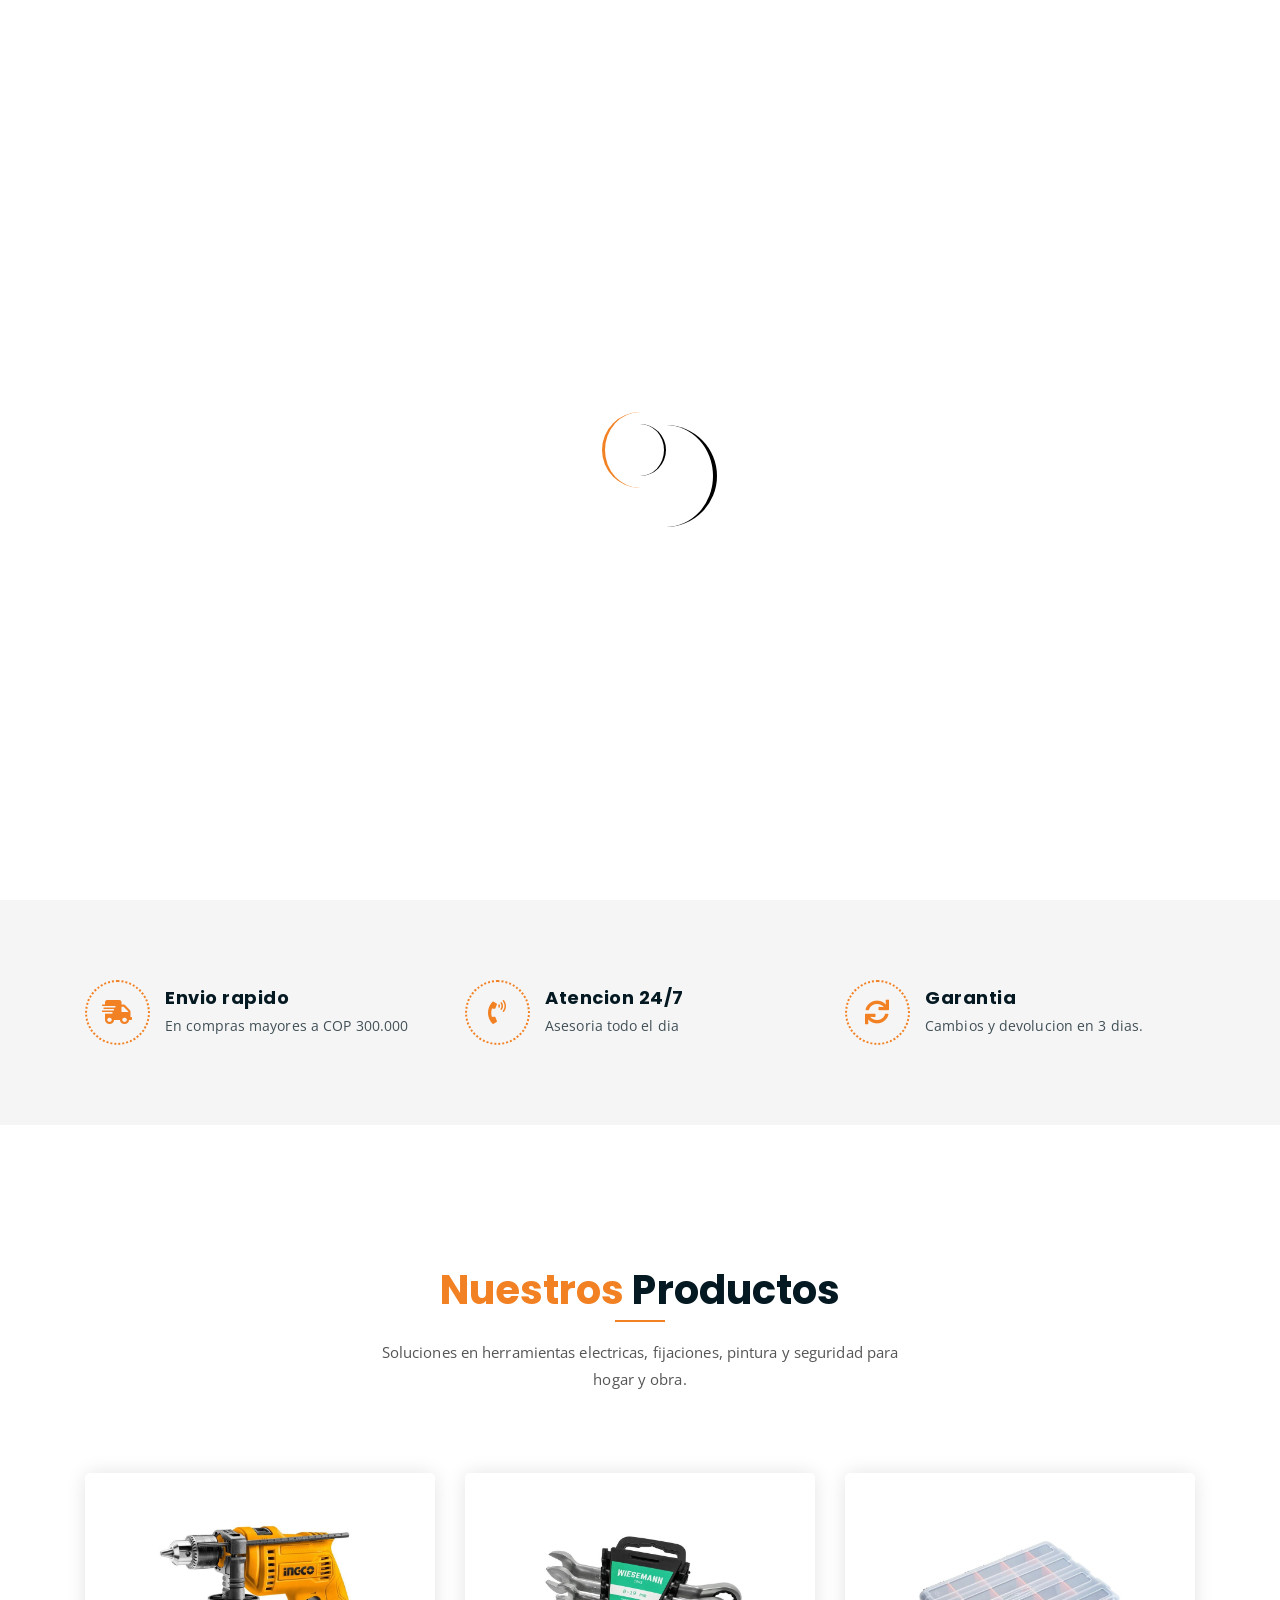
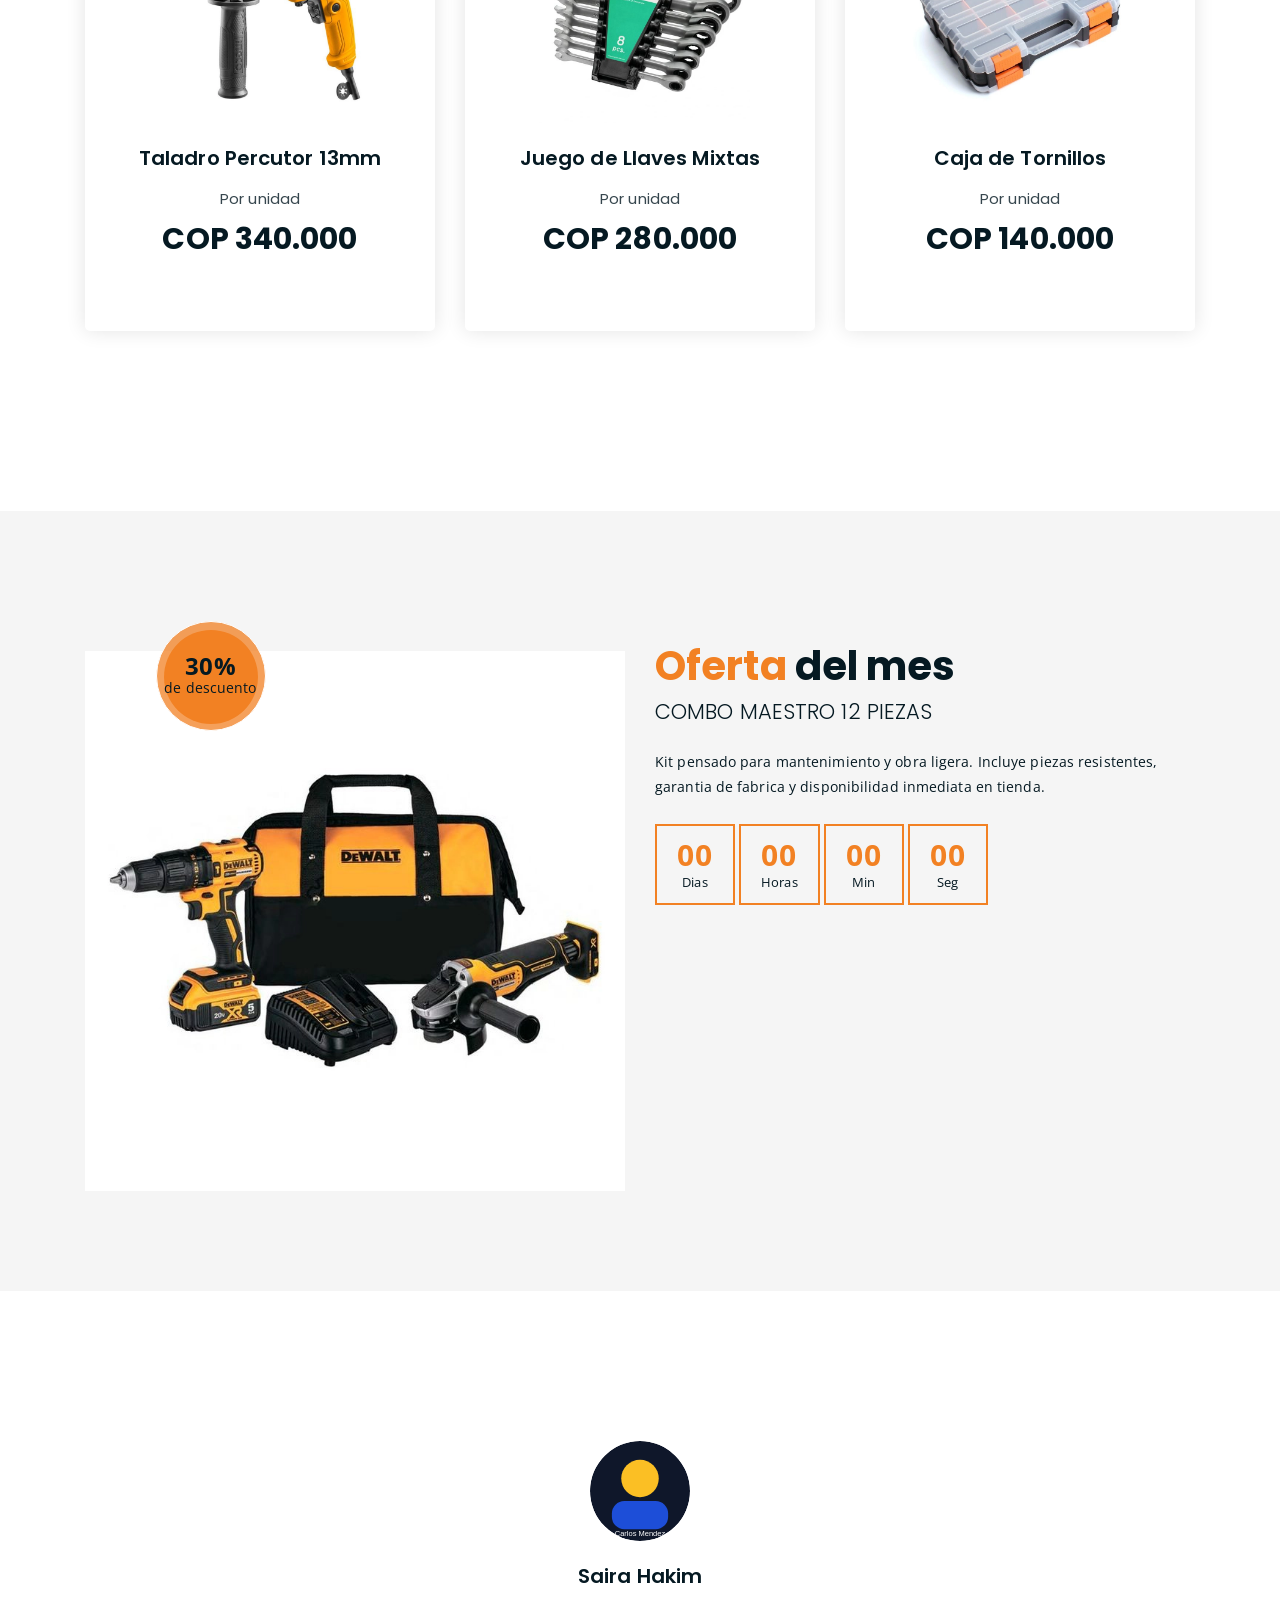
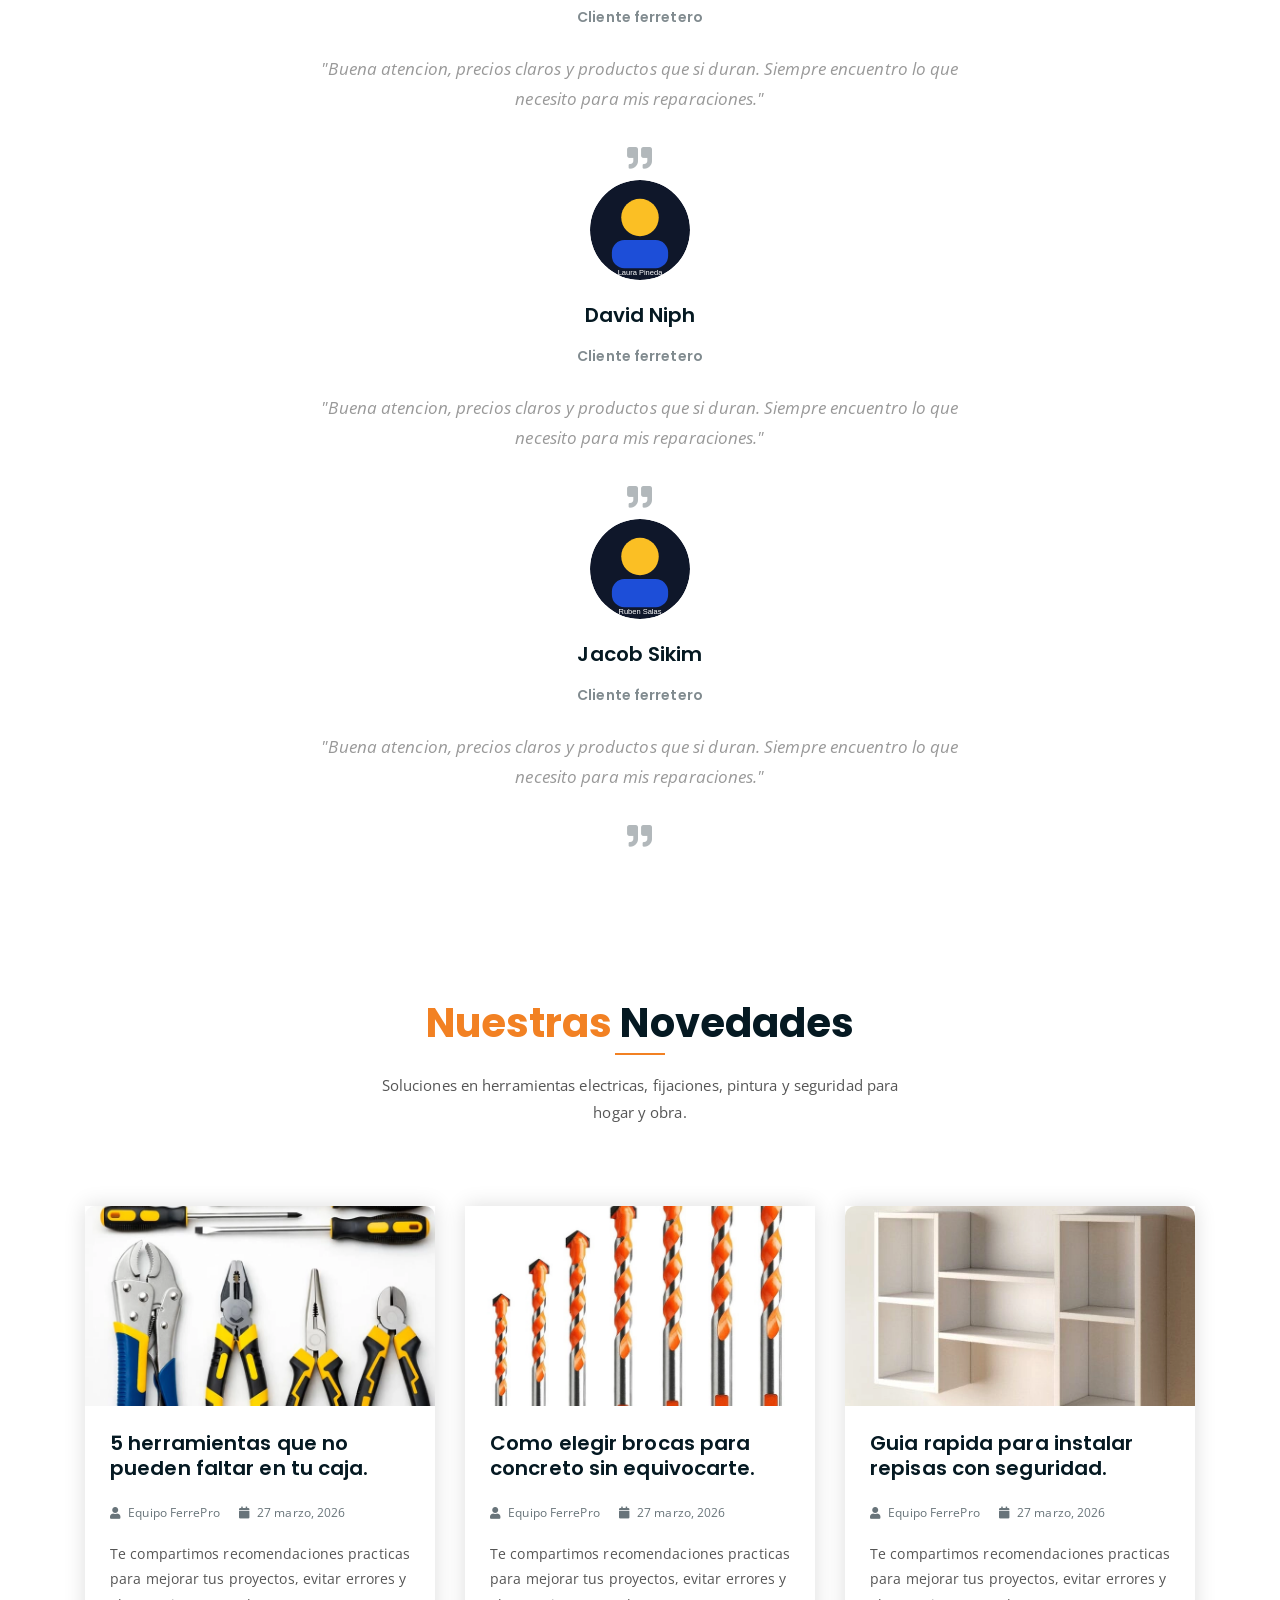
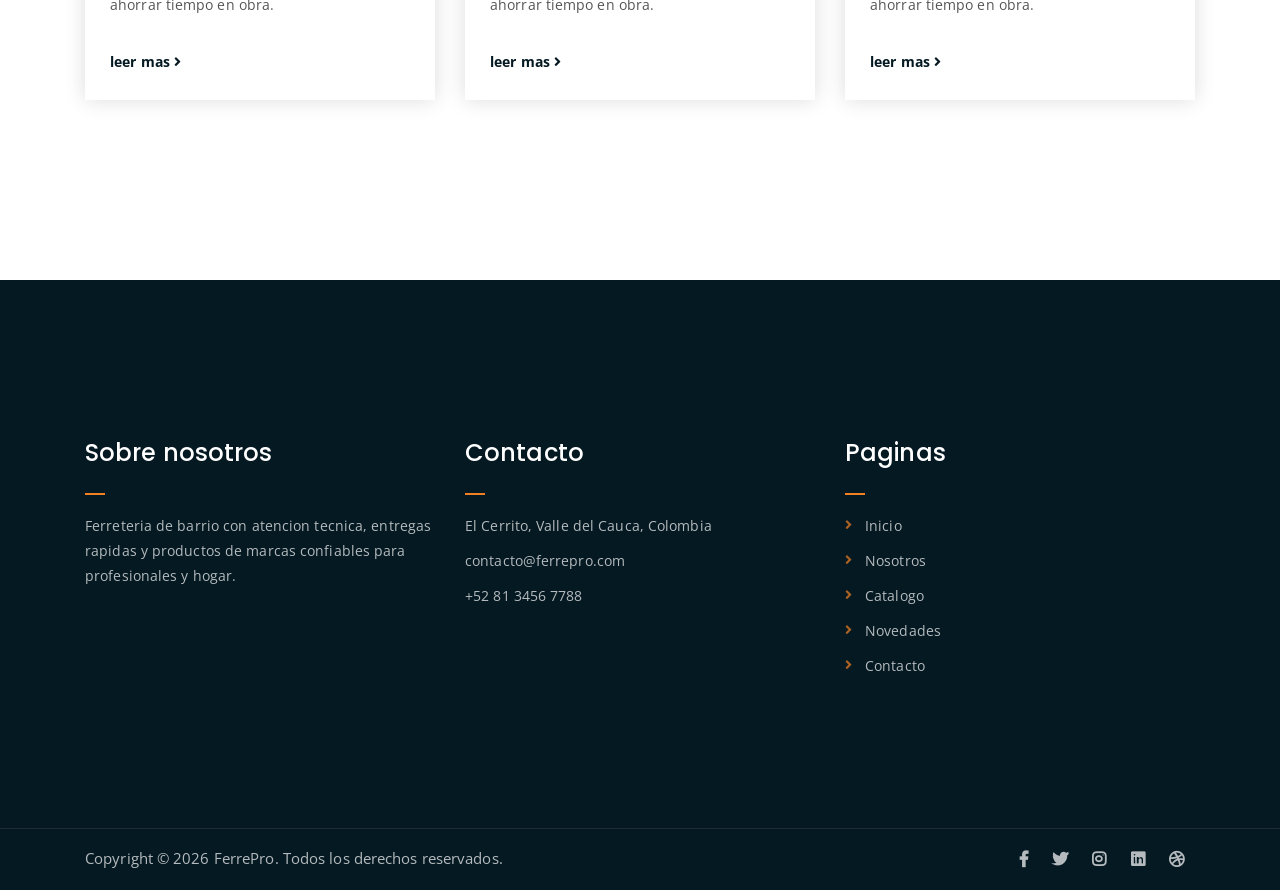
==== index.html @ 3fd9ec2f "primera version pagina ferrepro" ====
<!DOCTYPE html>
<html lang="es">
<head>
	<meta charset="UTF-8">
	<meta http-equiv="X-UA-Compatible" content="IE=edge">
	<meta name="viewport" content="width=device-width, initial-scale=1">
	<meta name="description" content="Plantilla Bootstrap4 responsive para tienda, Created by Imran Hossain from https://imransdesign.com/">

	<!-- title -->
	<title>FerrePro</title>

	<!-- favicon -->
		<link rel="icon" type="image/svg+xml" href="assets/img/favicon-ferrepro.svg?v=3">
	<link rel="icon" type="image/png" href="assets/img/favicon-ferrepro.png?v=3">
	<link rel="shortcut icon" href="favicon-ferrepro.ico?v=3">
	<link rel="apple-touch-icon" href="assets/img/favicon-ferrepro.png?v=3">
	<!-- google font -->
	<link href="https://fonts.googleapis.com/css?family=Open+Sans:300,400,700" rel="stylesheet">
	<link href="https://fonts.googleapis.com/css?family=Poppins:400,700&display=swap" rel="stylesheet">
	<!-- fontawesome -->
	<link rel="stylesheet" href="assets/css/all.min.css">
	<!-- bootstrap -->
	<link rel="stylesheet" href="assets/bootstrap/css/bootstrap.min.css">
	<!-- owl carousel -->
	<link rel="stylesheet" href="assets/css/owl.carousel.css">
	<!-- magnific popup -->
	<link rel="stylesheet" href="assets/css/magnific-popup.css">
	<!-- animate css -->
	<link rel="stylesheet" href="assets/css/animate.css">
	<!-- mean menu css -->
	<link rel="stylesheet" href="assets/css/meanmenu.min.css">
	<!-- main style -->
	<link rel="stylesheet" href="assets/css/main.css">
	<!-- responsive -->
	<link rel="stylesheet" href="assets/css/responsive.css">

</head>
<body>
	
	<!--PreLoader-->
    <div class="loader">
        <div class="loader-inner">
            <div class="circle"></div>
        </div>
    </div>
    <!--PreLoader Ends-->
	
	<!-- header -->
	<div class="top-header-area" id="sticker">
		<div class="container">
			<div class="row">
				<div class="col-lg-12 col-sm-12 text-center">
					<div class="main-menu-wrap">
						<!-- logo -->
						<div class="site-logo">
							<a href="index.html">
								<img src="assets/img/logo-v4.svg?v=3" alt="">
							</a>
						</div>
						<!-- logo -->

						<!-- menu start -->
						<nav class="main-menu">
							<ul>
								<li class="current-list-item"><a href="index.html">Inicio</a></li>
								<li><a href="about.html">Nosotros</a></li>
								<li><a href="news.html">Novedades</a></li>
								<li><a href="contact.html">Contacto</a></li>
								<li><a href="shop.html">Catalogo</a></li>
							</ul>
						</nav>
						<div class="mobile-menu"></div>
						<!-- menu end -->
					</div>
				</div>
			</div>
		</div>
	</div>
	<!-- end header -->
	

	<!-- hero area -->
	<div class="hero-area hero-bg">
		<div class="container">
			<div class="row">
				<div class="col-lg-8 offset-lg-2 text-center">
					<div class="hero-text">
						<div class="hero-text-tablecell">
							<p class="subtitle">Calidad para tu taller</p>
							<h1>Herramientas y materiales de alta calidad</h1>
							<div class="hero-btns">
								<a href="shop.html" class="boxed-btn">Ver catalogo</a>
								<a href="contact.html" class="bordered-btn">Contactanos</a>
							</div>
						</div>
					</div>
				</div>
			</div>
		</div>
	</div>
	<!-- end hero area -->

	<!-- features list section -->
	<div class="list-section pt-80 pb-80">
		<div class="container">

			<div class="row">
				<div class="col-lg-4 col-md-6 mb-4 mb-lg-0">
					<div class="list-box d-flex align-items-center">
						<div class="list-icon">
							<i class="fas fa-shipping-fast"></i>
						</div>
						<div class="content">
							<h3>Envio rapido</h3>
							<p>En compras mayores a COP 300.000</p>
						</div>
					</div>
				</div>
				<div class="col-lg-4 col-md-6 mb-4 mb-lg-0">
					<div class="list-box d-flex align-items-center">
						<div class="list-icon">
							<i class="fas fa-phone-volume"></i>
						</div>
						<div class="content">
							<h3>Atencion 24/7</h3>
							<p>Asesoria todo el dia</p>
						</div>
					</div>
				</div>
				<div class="col-lg-4 col-md-6">
					<div class="list-box d-flex justify-content-start align-items-center">
						<div class="list-icon">
							<i class="fas fa-sync"></i>
						</div>
						<div class="content">
							<h3>Garantia</h3>
							<p>Cambios y devolucion en 3 dias.</p>
						</div>
					</div>
				</div>
			</div>

		</div>
	</div>
	<!-- end features list section -->

	<!-- product section -->
	<div class="product-section mt-150 mb-150">
		<div class="container">
			<div class="row">
				<div class="col-lg-8 offset-lg-2 text-center">
					<div class="section-title">	
						<h3><span class="orange-text">Nuestros</span> Productos</h3>
						<p>Soluciones en herramientas electricas, fijaciones, pintura y seguridad para hogar y obra.</p>
					</div>
				</div>
			</div>

			<div class="row">
				<div class="col-lg-4 col-md-6 text-center">
					<div class="single-product-item">
						<div class="product-image">
							<a href="single-product.html"><img src="images/taladropercutor.webp" alt="Taladro percutor 13 mm"></a>
						</div>
						<h3>Taladro Percutor 13mm</h3>
						<p class="product-price"><span>Por unidad</span> COP 340.000 </p>
</div>
				</div>
				<div class="col-lg-4 col-md-6 text-center">
					<div class="single-product-item">
						<div class="product-image">
							<a href="single-product.html"><img src="images/juegodellavesmixtas.webp" alt="Juego de llaves mixtas"></a>
						</div>
						<h3>Juego de Llaves Mixtas</h3>
						<p class="product-price"><span>Por unidad</span> COP 280.000 </p>
</div>
				</div>
				<div class="col-lg-4 col-md-6 offset-md-3 offset-lg-0 text-center">
					<div class="single-product-item">
						<div class="product-image">
							<a href="single-product.html"><img src="images/cajadetornillos.webp" alt="Caja de tornillos"></a>
						</div>
						<h3>Caja de Tornillos</h3>
						<p class="product-price"><span>Por unidad</span> COP 140.000 </p>
</div>
				</div>
			</div>
		</div>
	</div>
	<!-- end product section -->

	<!-- cart banner section -->
	<section class="cart-banner pt-100 pb-100">
    	<div class="container">
        	<div class="row clearfix">
            	<!--Image Column-->
            	<div class="image-column col-lg-6">
                	<div class="image">
                    	<div class="price-box">
                        	<div class="inner-price">
                                <span class="price">
                                    <strong>30%</strong> <br> de descuento
                                </span>
                            </div>
                        </div>
                    	<img src="images/combomaestro.webp" alt="Combo Maestro 12 piezas">
                    </div>
                </div>
                <!--Content Column-->
                <div class="content-column col-lg-6">
					<h3><span class="orange-text">Oferta</span> del mes</h3>
                    <h4>Combo Maestro 12 piezas</h4>
                    <div class="text">Kit pensado para mantenimiento y obra ligera. Incluye piezas resistentes, garantia de fabrica y disponibilidad inmediata en tienda.</div>
                    <!--Countdown Timer-->
                    <div class="time-counter"><div class="time-countdown clearfix" data-countdown="2020/2/01"><div class="counter-column"><div class="inner"><span class="count">00</span>Dias</div></div> <div class="counter-column"><div class="inner"><span class="count">00</span>Horas</div></div>  <div class="counter-column"><div class="inner"><span class="count">00</span>Min</div></div>  <div class="counter-column"><div class="inner"><span class="count">00</span>Seg</div></div></div></div>
</div>
            </div>
        </div>
    </section>
    <!-- end cart banner section -->

	<!-- testimonail-section -->
	<div class="testimonail-section mt-150 mb-150">
		<div class="container">
			<div class="row">
				<div class="col-lg-10 offset-lg-1 text-center">
					<div class="testimonial-sliders">
						<div class="single-testimonial-slider">
							<div class="client-avater">
								<img src="assets/img/avaters/avatar1.svg" alt="">
							</div>
							<div class="client-meta">
								<h3>Saira Hakim <span>Cliente ferretero</span></h3>
								<p class="testimonial-body">
									"Buena atencion, precios claros y productos que si duran. Siempre encuentro lo que necesito para mis reparaciones."
								</p>
								<div class="last-icon">
									<i class="fas fa-quote-right"></i>
								</div>
							</div>
						</div>
						<div class="single-testimonial-slider">
							<div class="client-avater">
								<img src="assets/img/avaters/avatar2.svg" alt="">
							</div>
							<div class="client-meta">
								<h3>David Niph <span>Cliente ferretero</span></h3>
								<p class="testimonial-body">
									"Buena atencion, precios claros y productos que si duran. Siempre encuentro lo que necesito para mis reparaciones."
								</p>
								<div class="last-icon">
									<i class="fas fa-quote-right"></i>
								</div>
							</div>
						</div>
						<div class="single-testimonial-slider">
							<div class="client-avater">
								<img src="assets/img/avaters/avatar3.svg" alt="">
							</div>
							<div class="client-meta">
								<h3>Jacob Sikim <span>Cliente ferretero</span></h3>
								<p class="testimonial-body">
									"Buena atencion, precios claros y productos que si duran. Siempre encuentro lo que necesito para mis reparaciones."
								</p>
								<div class="last-icon">
									<i class="fas fa-quote-right"></i>
								</div>
							</div>
						</div>
					</div>
				</div>
			</div>
		</div>
	</div>
	<!-- end testimonail-section -->
	
	<!-- latest news -->
	<div class="latest-news pt-0 pb-150">
		<div class="container">

			<div class="row">
				<div class="col-lg-8 offset-lg-2 text-center">
					<div class="section-title">	
						<h3><span class="orange-text">Nuestras</span> Novedades</h3>
						<p>Soluciones en herramientas electricas, fijaciones, pintura y seguridad para hogar y obra.</p>
					</div>
				</div>
			</div>

			<div class="row">
				<div class="col-lg-4 col-md-6">
					<div class="single-latest-news">
						<a href="novedad-herramientas-caja.html"><div class="latest-news-bg news-bg-1"></div></a>
						<div class="news-text-box">
							<h3><a href="novedad-herramientas-caja.html">5 herramientas que no pueden faltar en tu caja.</a></h3>
							<p class="blog-meta">
								<span class="author"><i class="fas fa-user"></i> Equipo FerrePro</span>
								<span class="date"><i class="fas fa-calendar"></i> 27 marzo, 2026</span>
							</p>
							<p class="excerpt">Te compartimos recomendaciones practicas para mejorar tus proyectos, evitar errores y ahorrar tiempo en obra.</p>
							<a href="novedad-herramientas-caja.html" class="read-more-btn">leer mas <i class="fas fa-angle-right"></i></a>
						</div>
					</div>
				</div>
				<div class="col-lg-4 col-md-6">
					<div class="single-latest-news">
						<a href="novedad-brocas-concreto.html"><div class="latest-news-bg news-bg-2"></div></a>
						<div class="news-text-box">
							<h3><a href="novedad-brocas-concreto.html">Como elegir brocas para concreto sin equivocarte.</a></h3>
							<p class="blog-meta">
								<span class="author"><i class="fas fa-user"></i> Equipo FerrePro</span>
								<span class="date"><i class="fas fa-calendar"></i> 27 marzo, 2026</span>
							</p>
							<p class="excerpt">Te compartimos recomendaciones practicas para mejorar tus proyectos, evitar errores y ahorrar tiempo en obra.</p>
							<a href="novedad-brocas-concreto.html" class="read-more-btn">leer mas <i class="fas fa-angle-right"></i></a>
						</div>
					</div>
				</div>
				<div class="col-lg-4 col-md-6 offset-md-3 offset-lg-0">
					<div class="single-latest-news">
						<a href="novedad-repisas.html"><div class="latest-news-bg news-bg-3"></div></a>
						<div class="news-text-box">
							<h3><a href="novedad-repisas.html">Guia rapida para instalar repisas con seguridad.</a></h3>
							<p class="blog-meta">
								<span class="author"><i class="fas fa-user"></i> Equipo FerrePro</span>
								<span class="date"><i class="fas fa-calendar"></i> 27 marzo, 2026</span>
							</p>
							<p class="excerpt">Te compartimos recomendaciones practicas para mejorar tus proyectos, evitar errores y ahorrar tiempo en obra.</p>
							<a href="novedad-repisas.html" class="read-more-btn">leer mas <i class="fas fa-angle-right"></i></a>
						</div>
					</div>
				</div>
			</div>
		</div>
	</div>
	<!-- end latest news -->
<!-- footer -->
	<div class="footer-area">
		<div class="container">
			<div class="row">
				<div class="col-lg-4 col-md-6">
					<div class="footer-box about-widget">
						<h2 class="widget-title">Sobre nosotros</h2>
						<p>Ferreteria de barrio con atencion tecnica, entregas rapidas y productos de marcas confiables para profesionales y hogar.</p>
					</div>
				</div>
				<div class="col-lg-4 col-md-6">
					<div class="footer-box get-in-touch">
						<h2 class="widget-title">Contacto</h2>
						<ul>
							<li>El Cerrito, Valle del Cauca, Colombia</li>
							<li>contacto@ferrepro.com</li>
							<li>+52 81 3456 7788</li>
						</ul>
					</div>
				</div>
				<div class="col-lg-4 col-md-6">
					<div class="footer-box pages">
						<h2 class="widget-title">Paginas</h2>
						<ul>
							<li><a href="index.html">Inicio</a></li>
							<li><a href="about.html">Nosotros</a></li>
							<li><a href="shop.html">Catalogo</a></li>
							<li><a href="news.html">Novedades</a></li>
							<li><a href="contact.html">Contacto</a></li>
						</ul>
					</div>
				</div>
			</div>
		</div>
	</div>
	<!-- end footer -->
	
	<!-- copyright -->
	<div class="copyright">
		<div class="container">
			<div class="row">
				<div class="col-lg-6 col-md-12">
					<p>Copyright &copy; 2026 FerrePro. Todos los derechos reservados.
					</p>
				</div>
				<div class="col-lg-6 text-right col-md-12">
					<div class="social-icons">
						<ul>
							<li><a href="#" target="_blank"><i class="fab fa-facebook-f"></i></a></li>
							<li><a href="#" target="_blank"><i class="fab fa-twitter"></i></a></li>
							<li><a href="#" target="_blank"><i class="fab fa-instagram"></i></a></li>
							<li><a href="#" target="_blank"><i class="fab fa-linkedin"></i></a></li>
							<li><a href="#" target="_blank"><i class="fab fa-dribbble"></i></a></li>
						</ul>
					</div>
				</div>
			</div>
		</div>
	</div>
	<!-- end copyright -->
	
	<!-- jquery -->
	<script src="assets/js/jquery-1.11.3.min.js"></script>
	<!-- bootstrap -->
	<script src="assets/bootstrap/js/bootstrap.min.js"></script>
	<!-- count down -->
	<script src="assets/js/jquery.countdown.js"></script>
	<!-- isotope -->
	<script src="assets/js/jquery.isotope-3.0.6.min.js"></script>
	<!-- waypoints -->
	<script src="assets/js/waypoints.js"></script>
	<!-- owl carousel -->
	<script src="assets/js/owl.carousel.min.js"></script>
	<!-- magnific popup -->
	<script src="assets/js/jquery.magnific-popup.min.js"></script>
	<!-- mean menu -->
	<script src="assets/js/jquery.meanmenu.min.js"></script>
	<!-- sticker js -->
	<script src="assets/js/sticker.js"></script>
	<!-- main js -->
	<script src="assets/js/main.js"></script>

</body>
</html>
---- assets/css/all.min.css ----
.fa,.fab,.fal,.far,.fas{-moz-osx-font-smoothing:grayscale;-webkit-font-smoothing:antialiased;display:inline-block;font-style:normal;font-variant:normal;text-rendering:auto;line-height:1}.fa-lg{font-size:1.33333em;line-height:.75em;vertical-align:-.0667em}.fa-xs{font-size:.75em}.fa-sm{font-size:.875em}.fa-1x{font-size:1em}.fa-2x{font-size:2em}.fa-3x{font-size:3em}.fa-4x{font-size:4em}.fa-5x{font-size:5em}.fa-6x{font-size:6em}.fa-7x{font-size:7em}.fa-8x{font-size:8em}.fa-9x{font-size:9em}.fa-10x{font-size:10em}.fa-fw{text-align:center;width:1.25em}.fa-ul{list-style-type:none;margin-left:2.5em;padding-left:0}.fa-ul>li{position:relative}.fa-li{left:-2em;position:absolute;text-align:center;width:2em;line-height:inherit}.fa-border{border:.08em solid #eee;border-radius:.1em;padding:.2em .25em .15em}.fa-pull-left{float:left}.fa-pull-right{float:right}.fa.fa-pull-left,.fab.fa-pull-left,.fal.fa-pull-left,.far.fa-pull-left,.fas.fa-pull-left{margin-right:.3em}.fa.fa-pull-right,.fab.fa-pull-right,.fal.fa-pull-right,.far.fa-pull-right,.fas.fa-pull-right{margin-left:.3em}.fa-spin{animation:fa-spin 2s infinite linear}.fa-pulse{animation:fa-spin 1s infinite steps(8)}@keyframes fa-spin{0%{transform:rotate(0deg)}to{transform:rotate(1turn)}}.fa-rotate-90{-ms-filter:"progid:DXImageTransform.Microsoft.BasicImage(rotation=1)";transform:rotate(90deg)}.fa-rotate-180{-ms-filter:"progid:DXImageTransform.Microsoft.BasicImage(rotation=2)";transform:rotate(180deg)}.fa-rotate-270{-ms-filter:"progid:DXImageTransform.Microsoft.BasicImage(rotation=3)";transform:rotate(270deg)}.fa-flip-horizontal{-ms-filter:"progid:DXImageTransform.Microsoft.BasicImage(rotation=0, mirror=1)";transform:scaleX(-1)}.fa-flip-vertical{transform:scaleY(-1)}.fa-flip-horizontal.fa-flip-vertical,.fa-flip-vertical{-ms-filter:"progid:DXImageTransform.Microsoft.BasicImage(rotation=2, mirror=1)"}.fa-flip-horizontal.fa-flip-vertical{transform:scale(-1)}:root .fa-flip-horizontal,:root .fa-flip-vertical,:root .fa-rotate-90,:root .fa-rotate-180,:root .fa-rotate-270{filter:none}.fa-stack{display:inline-block;height:2em;line-height:2em;position:relative;vertical-align:middle;width:2.5em}.fa-stack-1x,.fa-stack-2x{left:0;position:absolute;text-align:center;width:100%}.fa-stack-1x{line-height:inherit}.fa-stack-2x{font-size:2em}.fa-inverse{color:#fff}.fa-500px:before{content:"\f26e"}.fa-accessible-icon:before{content:"\f368"}.fa-accusoft:before{content:"\f369"}.fa-acquisitions-incorporated:before{content:"\f6af"}.fa-ad:before{content:"\f641"}.fa-address-book:before{content:"\f2b9"}.fa-address-card:before{content:"\f2bb"}.fa-adjust:before{content:"\f042"}.fa-adn:before{content:"\f170"}.fa-adobe:before{content:"\f778"}.fa-adversal:before{content:"\f36a"}.fa-affiliatetheme:before{content:"\f36b"}.fa-air-freshener:before{content:"\f5d0"}.fa-algolia:before{content:"\f36c"}.fa-align-center:before{content:"\f037"}.fa-align-justify:before{content:"\f039"}.fa-align-left:before{content:"\f036"}.fa-align-right:before{content:"\f038"}.fa-alipay:before{content:"\f642"}.fa-allergies:before{content:"\f461"}.fa-amazon:before{content:"\f270"}.fa-amazon-pay:before{content:"\f42c"}.fa-ambulance:before{content:"\f0f9"}.fa-american-sign-language-interpreting:before{content:"\f2a3"}.fa-amilia:before{content:"\f36d"}.fa-anchor:before{content:"\f13d"}.fa-android:before{content:"\f17b"}.fa-angellist:before{content:"\f209"}.fa-angle-double-down:before{content:"\f103"}.fa-angle-double-left:before{content:"\f100"}.fa-angle-double-right:before{content:"\f101"}.fa-angle-double-up:before{content:"\f102"}.fa-angle-down:before{content:"\f107"}.fa-angle-left:before{content:"\f104"}.fa-angle-right:before{content:"\f105"}.fa-angle-up:before{content:"\f106"}.fa-angry:before{content:"\f556"}.fa-angrycreative:before{content:"\f36e"}.fa-angular:before{content:"\f420"}.fa-ankh:before{content:"\f644"}.fa-app-store:before{content:"\f36f"}.fa-app-store-ios:before{content:"\f370"}.fa-apper:before{content:"\f371"}.fa-apple:before{content:"\f179"}.fa-apple-alt:before{content:"\f5d1"}.fa-apple-pay:before{content:"\f415"}.fa-archive:before{content:"\f187"}.fa-archway:before{content:"\f557"}.fa-arrow-alt-circle-down:before{content:"\f358"}.fa-arrow-alt-circle-left:before{content:"\f359"}.fa-arrow-alt-circle-right:before{content:"\f35a"}.fa-arrow-alt-circle-up:before{content:"\f35b"}.fa-arrow-circle-down:before{content:"\f0ab"}.fa-arrow-circle-left:before{content:"\f0a8"}.fa-arrow-circle-right:before{content:"\f0a9"}.fa-arrow-circle-up:before{content:"\f0aa"}.fa-arrow-down:before{content:"\f063"}.fa-arrow-left:before{content:"\f060"}.fa-arrow-right:before{content:"\f061"}.fa-arrow-up:before{content:"\f062"}.fa-arrows-alt:before{content:"\f0b2"}.fa-arrows-alt-h:before{content:"\f337"}.fa-arrows-alt-v:before{content:"\f338"}.fa-artstation:before{content:"\f77a"}.fa-assistive-listening-systems:before{content:"\f2a2"}.fa-asterisk:before{content:"\f069"}.fa-asymmetrik:before{content:"\f372"}.fa-at:before{content:"\f1fa"}.fa-atlas:before{content:"\f558"}.fa-atlassian:before{content:"\f77b"}.fa-atom:before{content:"\f5d2"}.fa-audible:before{content:"\f373"}.fa-audio-description:before{content:"\f29e"}.fa-autoprefixer:before{content:"\f41c"}.fa-avianex:before{content:"\f374"}.fa-aviato:before{content:"\f421"}.fa-award:before{content:"\f559"}.fa-aws:before{content:"\f375"}.fa-baby:before{content:"\f77c"}.fa-baby-carriage:before{content:"\f77d"}.fa-backspace:before{content:"\f55a"}.fa-backward:before{content:"\f04a"}.fa-balance-scale:before{content:"\f24e"}.fa-ban:before{content:"\f05e"}.fa-band-aid:before{content:"\f462"}.fa-bandcamp:before{content:"\f2d5"}.fa-barcode:before{content:"\f02a"}.fa-bars:before{content:"\f0c9"}.fa-baseball-ball:before{content:"\f433"}.fa-basketball-ball:before{content:"\f434"}.fa-bath:before{content:"\f2cd"}.fa-battery-empty:before{content:"\f244"}.fa-battery-full:before{content:"\f240"}.fa-battery-half:before{content:"\f242"}.fa-battery-quarter:before{content:"\f243"}.fa-battery-three-quarters:before{content:"\f241"}.fa-bed:before{content:"\f236"}.fa-beer:before{content:"\f0fc"}.fa-behance:before{content:"\f1b4"}.fa-behance-square:before{content:"\f1b5"}.fa-bell:before{content:"\f0f3"}.fa-bell-slash:before{content:"\f1f6"}.fa-bezier-curve:before{content:"\f55b"}.fa-bible:before{content:"\f647"}.fa-bicycle:before{content:"\f206"}.fa-bimobject:before{content:"\f378"}.fa-binoculars:before{content:"\f1e5"}.fa-biohazard:before{content:"\f780"}.fa-birthday-cake:before{content:"\f1fd"}.fa-bitbucket:before{content:"\f171"}.fa-bitcoin:before{content:"\f379"}.fa-bity:before{content:"\f37a"}.fa-black-tie:before{content:"\f27e"}.fa-blackberry:before{content:"\f37b"}.fa-blender:before{content:"\f517"}.fa-blender-phone:before{content:"\f6b6"}.fa-blind:before{content:"\f29d"}.fa-blog:before{content:"\f781"}.fa-blogger:before{content:"\f37c"}.fa-blogger-b:before{content:"\f37d"}.fa-bluetooth:before{content:"\f293"}.fa-bluetooth-b:before{content:"\f294"}.fa-bold:before{content:"\f032"}.fa-bolt:before{content:"\f0e7"}.fa-bomb:before{content:"\f1e2"}.fa-bone:before{content:"\f5d7"}.fa-bong:before{content:"\f55c"}.fa-book:before{content:"\f02d"}.fa-book-dead:before{content:"\f6b7"}.fa-book-open:before{content:"\f518"}.fa-book-reader:before{content:"\f5da"}.fa-bookmark:before{content:"\f02e"}.fa-bowling-ball:before{content:"\f436"}.fa-box:before{content:"\f466"}.fa-box-open:before{content:"\f49e"}.fa-boxes:before{content:"\f468"}.fa-braille:before{content:"\f2a1"}.fa-brain:before{content:"\f5dc"}.fa-briefcase:before{content:"\f0b1"}.fa-briefcase-medical:before{content:"\f469"}.fa-broadcast-tower:before{content:"\f519"}.fa-broom:before{content:"\f51a"}.fa-brush:before{content:"\f55d"}.fa-btc:before{content:"\f15a"}.fa-bug:before{content:"\f188"}.fa-building:before{content:"\f1ad"}.fa-bullhorn:before{content:"\f0a1"}.fa-bullseye:before{content:"\f140"}.fa-burn:before{content:"\f46a"}.fa-buromobelexperte:before{content:"\f37f"}.fa-bus:before{content:"\f207"}.fa-bus-alt:before{content:"\f55e"}.fa-business-time:before{content:"\f64a"}.fa-buysellads:before{content:"\f20d"}.fa-calculator:before{content:"\f1ec"}.fa-calendar:before{content:"\f133"}.fa-calendar-alt:before{content:"\f073"}.fa-calendar-check:before{content:"\f274"}.fa-calendar-day:before{content:"\f783"}.fa-calendar-minus:before{content:"\f272"}.fa-calendar-plus:before{content:"\f271"}.fa-calendar-times:before{content:"\f273"}.fa-calendar-week:before{content:"\f784"}.fa-camera:before{content:"\f030"}.fa-camera-retro:before{content:"\f083"}.fa-campground:before{content:"\f6bb"}.fa-canadian-maple-leaf:before{content:"\f785"}.fa-candy-cane:before{content:"\f786"}.fa-cannabis:before{content:"\f55f"}.fa-capsules:before{content:"\f46b"}.fa-car:before{content:"\f1b9"}.fa-car-alt:before{content:"\f5de"}.fa-car-battery:before{content:"\f5df"}.fa-car-crash:before{content:"\f5e1"}.fa-car-side:before{content:"\f5e4"}.fa-caret-down:before{content:"\f0d7"}.fa-caret-left:before{content:"\f0d9"}.fa-caret-right:before{content:"\f0da"}.fa-caret-square-down:before{content:"\f150"}.fa-caret-square-left:before{content:"\f191"}.fa-caret-square-right:before{content:"\f152"}.fa-caret-square-up:before{content:"\f151"}.fa-caret-up:before{content:"\f0d8"}.fa-carrot:before{content:"\f787"}.fa-cart-arrow-down:before{content:"\f218"}.fa-cart-plus:before{content:"\f217"}.fa-cash-register:before{content:"\f788"}.fa-cat:before{content:"\f6be"}.fa-cc-amazon-pay:before{content:"\f42d"}.fa-cc-amex:before{content:"\f1f3"}.fa-cc-apple-pay:before{content:"\f416"}.fa-cc-diners-club:before{content:"\f24c"}.fa-cc-discover:before{content:"\f1f2"}.fa-cc-jcb:before{content:"\f24b"}.fa-cc-mastercard:before{content:"\f1f1"}.fa-cc-paypal:before{content:"\f1f4"}.fa-cc-stripe:before{content:"\f1f5"}.fa-cc-visa:before{content:"\f1f0"}.fa-centercode:before{content:"\f380"}.fa-centos:before{content:"\f789"}.fa-certificate:before{content:"\f0a3"}.fa-chair:before{content:"\f6c0"}.fa-chalkboard:before{content:"\f51b"}.fa-chalkboard-teacher:before{content:"\f51c"}.fa-charging-station:before{content:"\f5e7"}.fa-chart-area:before{content:"\f1fe"}.fa-chart-bar:before{content:"\f080"}.fa-chart-line:before{content:"\f201"}.fa-chart-pie:before{content:"\f200"}.fa-check:before{content:"\f00c"}.fa-check-circle:before{content:"\f058"}.fa-check-double:before{content:"\f560"}.fa-check-square:before{content:"\f14a"}.fa-chess:before{content:"\f439"}.fa-chess-bishop:before{content:"\f43a"}.fa-chess-board:before{content:"\f43c"}.fa-chess-king:before{content:"\f43f"}.fa-chess-knight:before{content:"\f441"}.fa-chess-pawn:before{content:"\f443"}.fa-chess-queen:before{content:"\f445"}.fa-chess-rook:before{content:"\f447"}.fa-chevron-circle-down:before{content:"\f13a"}.fa-chevron-circle-left:before{content:"\f137"}.fa-chevron-circle-right:before{content:"\f138"}.fa-chevron-circle-up:before{content:"\f139"}.fa-chevron-down:before{content:"\f078"}.fa-chevron-left:before{content:"\f053"}.fa-chevron-right:before{content:"\f054"}.fa-chevron-up:before{content:"\f077"}.fa-child:before{content:"\f1ae"}.fa-chrome:before{content:"\f268"}.fa-church:before{content:"\f51d"}.fa-circle:before{content:"\f111"}.fa-circle-notch:before{content:"\f1ce"}.fa-city:before{content:"\f64f"}.fa-clipboard:before{content:"\f328"}.fa-clipboard-check:before{content:"\f46c"}.fa-clipboard-list:before{content:"\f46d"}.fa-clock:before{content:"\f017"}.fa-clone:before{content:"\f24d"}.fa-closed-captioning:before{content:"\f20a"}.fa-cloud:before{content:"\f0c2"}.fa-cloud-download-alt:before{content:"\f381"}.fa-cloud-meatball:before{content:"\f73b"}.fa-cloud-moon:before{content:"\f6c3"}.fa-cloud-moon-rain:before{content:"\f73c"}.fa-cloud-rain:before{content:"\f73d"}.fa-cloud-showers-heavy:before{content:"\f740"}.fa-cloud-sun:before{content:"\f6c4"}.fa-cloud-sun-rain:before{content:"\f743"}.fa-cloud-upload-alt:before{content:"\f382"}.fa-cloudscale:before{content:"\f383"}.fa-cloudsmith:before{content:"\f384"}.fa-cloudversify:before{content:"\f385"}.fa-cocktail:before{content:"\f561"}.fa-code:before{content:"\f121"}.fa-code-branch:before{content:"\f126"}.fa-codepen:before{content:"\f1cb"}.fa-codiepie:before{content:"\f284"}.fa-coffee:before{content:"\f0f4"}.fa-cog:before{content:"\f013"}.fa-cogs:before{content:"\f085"}.fa-coins:before{content:"\f51e"}.fa-columns:before{content:"\f0db"}.fa-comment:before{content:"\f075"}.fa-comment-alt:before{content:"\f27a"}.fa-comment-dollar:before{content:"\f651"}.fa-comment-dots:before{content:"\f4ad"}.fa-comment-slash:before{content:"\f4b3"}.fa-comments:before{content:"\f086"}.fa-comments-dollar:before{content:"\f653"}.fa-compact-disc:before{content:"\f51f"}.fa-compass:before{content:"\f14e"}.fa-compress:before{content:"\f066"}.fa-compress-arrows-alt:before{content:"\f78c"}.fa-concierge-bell:before{content:"\f562"}.fa-confluence:before{content:"\f78d"}.fa-connectdevelop:before{content:"\f20e"}.fa-contao:before{content:"\f26d"}.fa-cookie:before{content:"\f563"}.fa-cookie-bite:before{content:"\f564"}.fa-copy:before{content:"\f0c5"}.fa-copyright:before{content:"\f1f9"}.fa-couch:before{content:"\f4b8"}.fa-cpanel:before{content:"\f388"}.fa-creative-commons:before{content:"\f25e"}.fa-creative-commons-by:before{content:"\f4e7"}.fa-creative-commons-nc:before{content:"\f4e8"}.fa-creative-commons-nc-eu:before{content:"\f4e9"}.fa-creative-commons-nc-jp:before{content:"\f4ea"}.fa-creative-commons-nd:before{content:"\f4eb"}.fa-creative-commons-pd:before{content:"\f4ec"}.fa-creative-commons-pd-alt:before{content:"\f4ed"}.fa-creative-commons-remix:before{content:"\f4ee"}.fa-creative-commons-sa:before{content:"\f4ef"}.fa-creative-commons-sampling:before{content:"\f4f0"}.fa-creative-commons-sampling-plus:before{content:"\f4f1"}.fa-creative-commons-share:before{content:"\f4f2"}.fa-creative-commons-zero:before{content:"\f4f3"}.fa-credit-card:before{content:"\f09d"}.fa-critical-role:before{content:"\f6c9"}.fa-crop:before{content:"\f125"}.fa-crop-alt:before{content:"\f565"}.fa-cross:before{content:"\f654"}.fa-crosshairs:before{content:"\f05b"}.fa-crow:before{content:"\f520"}.fa-crown:before{content:"\f521"}.fa-css3:before{content:"\f13c"}.fa-css3-alt:before{content:"\f38b"}.fa-cube:before{content:"\f1b2"}.fa-cubes:before{content:"\f1b3"}.fa-cut:before{content:"\f0c4"}.fa-cuttlefish:before{content:"\f38c"}.fa-d-and-d:before{content:"\f38d"}.fa-d-and-d-beyond:before{content:"\f6ca"}.fa-dashcube:before{content:"\f210"}.fa-database:before{content:"\f1c0"}.fa-deaf:before{content:"\f2a4"}.fa-delicious:before{content:"\f1a5"}.fa-democrat:before{content:"\f747"}.fa-deploydog:before{content:"\f38e"}.fa-deskpro:before{content:"\f38f"}.fa-desktop:before{content:"\f108"}.fa-dev:before{content:"\f6cc"}.fa-deviantart:before{content:"\f1bd"}.fa-dharmachakra:before{content:"\f655"}.fa-dhl:before{content:"\f790"}.fa-diagnoses:before{content:"\f470"}.fa-diaspora:before{content:"\f791"}.fa-dice:before{content:"\f522"}.fa-dice-d20:before{content:"\f6cf"}.fa-dice-d6:before{content:"\f6d1"}.fa-dice-five:before{content:"\f523"}.fa-dice-four:before{content:"\f524"}.fa-dice-one:before{content:"\f525"}.fa-dice-six:before{content:"\f526"}.fa-dice-three:before{content:"\f527"}.fa-dice-two:before{content:"\f528"}.fa-digg:before{content:"\f1a6"}.fa-digital-ocean:before{content:"\f391"}.fa-digital-tachograph:before{content:"\f566"}.fa-directions:before{content:"\f5eb"}.fa-discord:before{content:"\f392"}.fa-discourse:before{content:"\f393"}.fa-divide:before{content:"\f529"}.fa-dizzy:before{content:"\f567"}.fa-dna:before{content:"\f471"}.fa-dochub:before{content:"\f394"}.fa-docker:before{content:"\f395"}.fa-dog:before{content:"\f6d3"}.fa-dollar-sign:before{content:"\f155"}.fa-dolly:before{content:"\f472"}.fa-dolly-flatbed:before{content:"\f474"}.fa-donate:before{content:"\f4b9"}.fa-door-closed:before{content:"\f52a"}.fa-door-open:before{content:"\f52b"}.fa-dot-circle:before{content:"\f192"}.fa-dove:before{content:"\f4ba"}.fa-download:before{content:"\f019"}.fa-draft2digital:before{content:"\f396"}.fa-drafting-compass:before{content:"\f568"}.fa-dragon:before{content:"\f6d5"}.fa-draw-polygon:before{content:"\f5ee"}.fa-dribbble:before{content:"\f17d"}.fa-dribbble-square:before{content:"\f397"}.fa-dropbox:before{content:"\f16b"}.fa-drum:before{content:"\f569"}.fa-drum-steelpan:before{content:"\f56a"}.fa-drumstick-bite:before{content:"\f6d7"}.fa-drupal:before{content:"\f1a9"}.fa-dumbbell:before{content:"\f44b"}.fa-dumpster:before{content:"\f793"}.fa-dumpster-fire:before{content:"\f794"}.fa-dungeon:before{content:"\f6d9"}.fa-dyalog:before{content:"\f399"}.fa-earlybirds:before{content:"\f39a"}.fa-ebay:before{content:"\f4f4"}.fa-edge:before{content:"\f282"}.fa-edit:before{content:"\f044"}.fa-eject:before{content:"\f052"}.fa-elementor:before{content:"\f430"}.fa-ellipsis-h:before{content:"\f141"}.fa-ellipsis-v:before{content:"\f142"}.fa-ello:before{content:"\f5f1"}.fa-ember:before{content:"\f423"}.fa-empire:before{content:"\f1d1"}.fa-envelope:before{content:"\f0e0"}.fa-envelope-open:before{content:"\f2b6"}.fa-envelope-open-text:before{content:"\f658"}.fa-envelope-square:before{content:"\f199"}.fa-envira:before{content:"\f299"}.fa-equals:before{content:"\f52c"}.fa-eraser:before{content:"\f12d"}.fa-erlang:before{content:"\f39d"}.fa-ethereum:before{content:"\f42e"}.fa-ethernet:before{content:"\f796"}.fa-etsy:before{content:"\f2d7"}.fa-euro-sign:before{content:"\f153"}.fa-exchange-alt:before{content:"\f362"}.fa-exclamation:before{content:"\f12a"}.fa-exclamation-circle:before{content:"\f06a"}.fa-exclamation-triangle:before{content:"\f071"}.fa-expand:before{content:"\f065"}.fa-expand-arrows-alt:before{content:"\f31e"}.fa-expeditedssl:before{content:"\f23e"}.fa-external-link-alt:before{content:"\f35d"}.fa-external-link-square-alt:before{content:"\f360"}.fa-eye:before{content:"\f06e"}.fa-eye-dropper:before{content:"\f1fb"}.fa-eye-slash:before{content:"\f070"}.fa-facebook:before{content:"\f09a"}.fa-facebook-f:before{content:"\f39e"}.fa-facebook-messenger:before{content:"\f39f"}.fa-facebook-square:before{content:"\f082"}.fa-fantasy-flight-games:before{content:"\f6dc"}.fa-fast-backward:before{content:"\f049"}.fa-fast-forward:before{content:"\f050"}.fa-fax:before{content:"\f1ac"}.fa-feather:before{content:"\f52d"}.fa-feather-alt:before{content:"\f56b"}.fa-fedex:before{content:"\f797"}.fa-fedora:before{content:"\f798"}.fa-female:before{content:"\f182"}.fa-fighter-jet:before{content:"\f0fb"}.fa-figma:before{content:"\f799"}.fa-file:before{content:"\f15b"}.fa-file-alt:before{content:"\f15c"}.fa-file-archive:before{content:"\f1c6"}.fa-file-audio:before{content:"\f1c7"}.fa-file-code:before{content:"\f1c9"}.fa-file-contract:before{content:"\f56c"}.fa-file-csv:before{content:"\f6dd"}.fa-file-download:before{content:"\f56d"}.fa-file-excel:before{content:"\f1c3"}.fa-file-export:before{content:"\f56e"}.fa-file-image:before{content:"\f1c5"}.fa-file-import:before{content:"\f56f"}.fa-file-invoice:before{content:"\f570"}.fa-file-invoice-dollar:before{content:"\f571"}.fa-file-medical:before{content:"\f477"}.fa-file-medical-alt:before{content:"\f478"}.fa-file-pdf:before{content:"\f1c1"}.fa-file-powerpoint:before{content:"\f1c4"}.fa-file-prescription:before{content:"\f572"}.fa-file-signature:before{content:"\f573"}.fa-file-upload:before{content:"\f574"}.fa-file-video:before{content:"\f1c8"}.fa-file-word:before{content:"\f1c2"}.fa-fill:before{content:"\f575"}.fa-fill-drip:before{content:"\f576"}.fa-film:before{content:"\f008"}.fa-filter:before{content:"\f0b0"}.fa-fingerprint:before{content:"\f577"}.fa-fire:before{content:"\f06d"}.fa-fire-alt:before{content:"\f7e4"}.fa-fire-extinguisher:before{content:"\f134"}.fa-firefox:before{content:"\f269"}.fa-first-aid:before{content:"\f479"}.fa-first-order:before{content:"\f2b0"}.fa-first-order-alt:before{content:"\f50a"}.fa-firstdraft:before{content:"\f3a1"}.fa-fish:before{content:"\f578"}.fa-fist-raised:before{content:"\f6de"}.fa-flag:before{content:"\f024"}.fa-flag-checkered:before{content:"\f11e"}.fa-flag-usa:before{content:"\f74d"}.fa-flask:before{content:"\f0c3"}.fa-flickr:before{content:"\f16e"}.fa-flipboard:before{content:"\f44d"}.fa-flushed:before{content:"\f579"}.fa-fly:before{content:"\f417"}.fa-folder:before{content:"\f07b"}.fa-folder-minus:before{content:"\f65d"}.fa-folder-open:before{content:"\f07c"}.fa-folder-plus:before{content:"\f65e"}.fa-font:before{content:"\f031"}.fa-font-awesome:before{content:"\f2b4"}.fa-font-awesome-alt:before{content:"\f35c"}.fa-font-awesome-flag:before{content:"\f425"}.fa-font-awesome-logo-full:before{content:"\f4e6"}.fa-fonticons:before{content:"\f280"}.fa-fonticons-fi:before{content:"\f3a2"}.fa-football-ball:before{content:"\f44e"}.fa-fort-awesome:before{content:"\f286"}.fa-fort-awesome-alt:before{content:"\f3a3"}.fa-forumbee:before{content:"\f211"}.fa-forward:before{content:"\f04e"}.fa-foursquare:before{content:"\f180"}.fa-free-code-camp:before{content:"\f2c5"}.fa-freebsd:before{content:"\f3a4"}.fa-frog:before{content:"\f52e"}.fa-frown:before{content:"\f119"}.fa-frown-open:before{content:"\f57a"}.fa-fulcrum:before{content:"\f50b"}.fa-funnel-dollar:before{content:"\f662"}.fa-futbol:before{content:"\f1e3"}.fa-galactic-republic:before{content:"\f50c"}.fa-galactic-senate:before{content:"\f50d"}.fa-gamepad:before{content:"\f11b"}.fa-gas-pump:before{content:"\f52f"}.fa-gavel:before{content:"\f0e3"}.fa-gem:before{content:"\f3a5"}.fa-genderless:before{content:"\f22d"}.fa-get-pocket:before{content:"\f265"}.fa-gg:before{content:"\f260"}.fa-gg-circle:before{content:"\f261"}.fa-ghost:before{content:"\f6e2"}.fa-gift:before{content:"\f06b"}.fa-gifts:before{content:"\f79c"}.fa-git:before{content:"\f1d3"}.fa-git-square:before{content:"\f1d2"}.fa-github:before{content:"\f09b"}.fa-github-alt:before{content:"\f113"}.fa-github-square:before{content:"\f092"}.fa-gitkraken:before{content:"\f3a6"}.fa-gitlab:before{content:"\f296"}.fa-gitter:before{content:"\f426"}.fa-glass-cheers:before{content:"\f79f"}.fa-glass-martini:before{content:"\f000"}.fa-glass-martini-alt:before{content:"\f57b"}.fa-glass-whiskey:before{content:"\f7a0"}.fa-glasses:before{content:"\f530"}.fa-glide:before{content:"\f2a5"}.fa-glide-g:before{content:"\f2a6"}.fa-globe:before{content:"\f0ac"}.fa-globe-africa:before{content:"\f57c"}.fa-globe-americas:before{content:"\f57d"}.fa-globe-asia:before{content:"\f57e"}.fa-globe-europe:before{content:"\f7a2"}.fa-gofore:before{content:"\f3a7"}.fa-golf-ball:before{content:"\f450"}.fa-goodreads:before{content:"\f3a8"}.fa-goodreads-g:before{content:"\f3a9"}.fa-google:before{content:"\f1a0"}.fa-google-drive:before{content:"\f3aa"}.fa-google-play:before{content:"\f3ab"}.fa-google-plus:before{content:"\f2b3"}.fa-google-plus-g:before{content:"\f0d5"}.fa-google-plus-square:before{content:"\f0d4"}.fa-google-wallet:before{content:"\f1ee"}.fa-gopuram:before{content:"\f664"}.fa-graduation-cap:before{content:"\f19d"}.fa-gratipay:before{content:"\f184"}.fa-grav:before{content:"\f2d6"}.fa-greater-than:before{content:"\f531"}.fa-greater-than-equal:before{content:"\f532"}.fa-grimace:before{content:"\f57f"}.fa-grin:before{content:"\f580"}.fa-grin-alt:before{content:"\f581"}.fa-grin-beam:before{content:"\f582"}.fa-grin-beam-sweat:before{content:"\f583"}.fa-grin-hearts:before{content:"\f584"}.fa-grin-squint:before{content:"\f585"}.fa-grin-squint-tears:before{content:"\f586"}.fa-grin-stars:before{content:"\f587"}.fa-grin-tears:before{content:"\f588"}.fa-grin-tongue:before{content:"\f589"}.fa-grin-tongue-squint:before{content:"\f58a"}.fa-grin-tongue-wink:before{content:"\f58b"}.fa-grin-wink:before{content:"\f58c"}.fa-grip-horizontal:before{content:"\f58d"}.fa-grip-lines:before{content:"\f7a4"}.fa-grip-lines-vertical:before{content:"\f7a5"}.fa-grip-vertical:before{content:"\f58e"}.fa-gripfire:before{content:"\f3ac"}.fa-grunt:before{content:"\f3ad"}.fa-guitar:before{content:"\f7a6"}.fa-gulp:before{content:"\f3ae"}.fa-h-square:before{content:"\f0fd"}.fa-hacker-news:before{content:"\f1d4"}.fa-hacker-news-square:before{content:"\f3af"}.fa-hackerrank:before{content:"\f5f7"}.fa-hammer:before{content:"\f6e3"}.fa-hamsa:before{content:"\f665"}.fa-hand-holding:before{content:"\f4bd"}.fa-hand-holding-heart:before{content:"\f4be"}.fa-hand-holding-usd:before{content:"\f4c0"}.fa-hand-lizard:before{content:"\f258"}.fa-hand-paper:before{content:"\f256"}.fa-hand-peace:before{content:"\f25b"}.fa-hand-point-down:before{content:"\f0a7"}.fa-hand-point-left:before{content:"\f0a5"}.fa-hand-point-right:before{content:"\f0a4"}.fa-hand-point-up:before{content:"\f0a6"}.fa-hand-pointer:before{content:"\f25a"}.fa-hand-rock:before{content:"\f255"}.fa-hand-scissors:before{content:"\f257"}.fa-hand-spock:before{content:"\f259"}.fa-hands:before{content:"\f4c2"}.fa-hands-helping:before{content:"\f4c4"}.fa-handshake:before{content:"\f2b5"}.fa-hanukiah:before{content:"\f6e6"}.fa-hashtag:before{content:"\f292"}.fa-hat-wizard:before{content:"\f6e8"}.fa-haykal:before{content:"\f666"}.fa-hdd:before{content:"\f0a0"}.fa-heading:before{content:"\f1dc"}.fa-headphones:before{content:"\f025"}.fa-headphones-alt:before{content:"\f58f"}.fa-headset:before{content:"\f590"}.fa-heart:before{content:"\f004"}.fa-heart-broken:before{content:"\f7a9"}.fa-heartbeat:before{content:"\f21e"}.fa-helicopter:before{content:"\f533"}.fa-highlighter:before{content:"\f591"}.fa-hiking:before{content:"\f6ec"}.fa-hippo:before{content:"\f6ed"}.fa-hips:before{content:"\f452"}.fa-hire-a-helper:before{content:"\f3b0"}.fa-history:before{content:"\f1da"}.fa-hockey-puck:before{content:"\f453"}.fa-holly-berry:before{content:"\f7aa"}.fa-home:before{content:"\f015"}.fa-hooli:before{content:"\f427"}.fa-hornbill:before{content:"\f592"}.fa-horse:before{content:"\f6f0"}.fa-horse-head:before{content:"\f7ab"}.fa-hospital:before{content:"\f0f8"}.fa-hospital-alt:before{content:"\f47d"}.fa-hospital-symbol:before{content:"\f47e"}.fa-hot-tub:before{content:"\f593"}.fa-hotel:before{content:"\f594"}.fa-hotjar:before{content:"\f3b1"}.fa-hourglass:before{content:"\f254"}.fa-hourglass-end:before{content:"\f253"}.fa-hourglass-half:before{content:"\f252"}.fa-hourglass-start:before{content:"\f251"}.fa-house-damage:before{content:"\f6f1"}.fa-houzz:before{content:"\f27c"}.fa-hryvnia:before{content:"\f6f2"}.fa-html5:before{content:"\f13b"}.fa-hubspot:before{content:"\f3b2"}.fa-i-cursor:before{content:"\f246"}.fa-icicles:before{content:"\f7ad"}.fa-id-badge:before{content:"\f2c1"}.fa-id-card:before{content:"\f2c2"}.fa-id-card-alt:before{content:"\f47f"}.fa-igloo:before{content:"\f7ae"}.fa-image:before{content:"\f03e"}.fa-images:before{content:"\f302"}.fa-imdb:before{content:"\f2d8"}.fa-inbox:before{content:"\f01c"}.fa-indent:before{content:"\f03c"}.fa-industry:before{content:"\f275"}.fa-infinity:before{content:"\f534"}.fa-info:before{content:"\f129"}.fa-info-circle:before{content:"\f05a"}.fa-instagram:before{content:"\f16d"}.fa-intercom:before{content:"\f7af"}.fa-internet-explorer:before{content:"\f26b"}.fa-invision:before{content:"\f7b0"}.fa-ioxhost:before{content:"\f208"}.fa-italic:before{content:"\f033"}.fa-itunes:before{content:"\f3b4"}.fa-itunes-note:before{content:"\f3b5"}.fa-java:before{content:"\f4e4"}.fa-jedi:before{content:"\f669"}.fa-jedi-order:before{content:"\f50e"}.fa-jenkins:before{content:"\f3b6"}.fa-jira:before{content:"\f7b1"}.fa-joget:before{content:"\f3b7"}.fa-joint:before{content:"\f595"}.fa-joomla:before{content:"\f1aa"}.fa-journal-whills:before{content:"\f66a"}.fa-js:before{content:"\f3b8"}.fa-js-square:before{content:"\f3b9"}.fa-jsfiddle:before{content:"\f1cc"}.fa-kaaba:before{content:"\f66b"}.fa-kaggle:before{content:"\f5fa"}.fa-key:before{content:"\f084"}.fa-keybase:before{content:"\f4f5"}.fa-keyboard:before{content:"\f11c"}.fa-keycdn:before{content:"\f3ba"}.fa-khanda:before{content:"\f66d"}.fa-kickstarter:before{content:"\f3bb"}.fa-kickstarter-k:before{content:"\f3bc"}.fa-kiss:before{content:"\f596"}.fa-kiss-beam:before{content:"\f597"}.fa-kiss-wink-heart:before{content:"\f598"}.fa-kiwi-bird:before{content:"\f535"}.fa-korvue:before{content:"\f42f"}.fa-landmark:before{content:"\f66f"}.fa-language:before{content:"\f1ab"}.fa-laptop:before{content:"\f109"}.fa-laptop-code:before{content:"\f5fc"}.fa-laravel:before{content:"\f3bd"}.fa-lastfm:before{content:"\f202"}.fa-lastfm-square:before{content:"\f203"}.fa-laugh:before{content:"\f599"}.fa-laugh-beam:before{content:"\f59a"}.fa-laugh-squint:before{content:"\f59b"}.fa-laugh-wink:before{content:"\f59c"}.fa-layer-group:before{content:"\f5fd"}.fa-leaf:before{content:"\f06c"}.fa-leanpub:before{content:"\f212"}.fa-lemon:before{content:"\f094"}.fa-less:before{content:"\f41d"}.fa-less-than:before{content:"\f536"}.fa-less-than-equal:before{content:"\f537"}.fa-level-down-alt:before{content:"\f3be"}.fa-level-up-alt:before{content:"\f3bf"}.fa-life-ring:before{content:"\f1cd"}.fa-lightbulb:before{content:"\f0eb"}.fa-line:before{content:"\f3c0"}.fa-link:before{content:"\f0c1"}.fa-linkedin:before{content:"\f08c"}.fa-linkedin-in:before{content:"\f0e1"}.fa-linode:before{content:"\f2b8"}.fa-linux:before{content:"\f17c"}.fa-lira-sign:before{content:"\f195"}.fa-list:before{content:"\f03a"}.fa-list-alt:before{content:"\f022"}.fa-list-ol:before{content:"\f0cb"}.fa-list-ul:before{content:"\f0ca"}.fa-location-arrow:before{content:"\f124"}.fa-lock:before{content:"\f023"}.fa-lock-open:before{content:"\f3c1"}.fa-long-arrow-alt-down:before{content:"\f309"}.fa-long-arrow-alt-left:before{content:"\f30a"}.fa-long-arrow-alt-right:before{content:"\f30b"}.fa-long-arrow-alt-up:before{content:"\f30c"}.fa-low-vision:before{content:"\f2a8"}.fa-luggage-cart:before{content:"\f59d"}.fa-lyft:before{content:"\f3c3"}.fa-magento:before{content:"\f3c4"}.fa-magic:before{content:"\f0d0"}.fa-magnet:before{content:"\f076"}.fa-mail-bulk:before{content:"\f674"}.fa-mailchimp:before{content:"\f59e"}.fa-male:before{content:"\f183"}.fa-mandalorian:before{content:"\f50f"}.fa-map:before{content:"\f279"}.fa-map-marked:before{content:"\f59f"}.fa-map-marked-alt:before{content:"\f5a0"}.fa-map-marker:before{content:"\f041"}.fa-map-marker-alt:before{content:"\f3c5"}.fa-map-pin:before{content:"\f276"}.fa-map-signs:before{content:"\f277"}.fa-markdown:before{content:"\f60f"}.fa-marker:before{content:"\f5a1"}.fa-mars:before{content:"\f222"}.fa-mars-double:before{content:"\f227"}.fa-mars-stroke:before{content:"\f229"}.fa-mars-stroke-h:before{content:"\f22b"}.fa-mars-stroke-v:before{content:"\f22a"}.fa-mask:before{content:"\f6fa"}.fa-mastodon:before{content:"\f4f6"}.fa-maxcdn:before{content:"\f136"}.fa-medal:before{content:"\f5a2"}.fa-medapps:before{content:"\f3c6"}.fa-medium:before{content:"\f23a"}.fa-medium-m:before{content:"\f3c7"}.fa-medkit:before{content:"\f0fa"}.fa-medrt:before{content:"\f3c8"}.fa-meetup:before{content:"\f2e0"}.fa-megaport:before{content:"\f5a3"}.fa-meh:before{content:"\f11a"}.fa-meh-blank:before{content:"\f5a4"}.fa-meh-rolling-eyes:before{content:"\f5a5"}.fa-memory:before{content:"\f538"}.fa-mendeley:before{content:"\f7b3"}.fa-menorah:before{content:"\f676"}.fa-mercury:before{content:"\f223"}.fa-meteor:before{content:"\f753"}.fa-microchip:before{content:"\f2db"}.fa-microphone:before{content:"\f130"}.fa-microphone-alt:before{content:"\f3c9"}.fa-microphone-alt-slash:before{content:"\f539"}.fa-microphone-slash:before{content:"\f131"}.fa-microscope:before{content:"\f610"}.fa-microsoft:before{content:"\f3ca"}.fa-minus:before{content:"\f068"}.fa-minus-circle:before{content:"\f056"}.fa-minus-square:before{content:"\f146"}.fa-mitten:before{content:"\f7b5"}.fa-mix:before{content:"\f3cb"}.fa-mixcloud:before{content:"\f289"}.fa-mizuni:before{content:"\f3cc"}.fa-mobile:before{content:"\f10b"}.fa-mobile-alt:before{content:"\f3cd"}.fa-modx:before{content:"\f285"}.fa-monero:before{content:"\f3d0"}.fa-money-bill:before{content:"\f0d6"}.fa-money-bill-alt:before{content:"\f3d1"}.fa-money-bill-wave:before{content:"\f53a"}.fa-money-bill-wave-alt:before{content:"\f53b"}.fa-money-check:before{content:"\f53c"}.fa-money-check-alt:before{content:"\f53d"}.fa-monument:before{content:"\f5a6"}.fa-moon:before{content:"\f186"}.fa-mortar-pestle:before{content:"\f5a7"}.fa-mosque:before{content:"\f678"}.fa-motorcycle:before{content:"\f21c"}.fa-mountain:before{content:"\f6fc"}.fa-mouse-pointer:before{content:"\f245"}.fa-mug-hot:before{content:"\f7b6"}.fa-music:before{content:"\f001"}.fa-napster:before{content:"\f3d2"}.fa-neos:before{content:"\f612"}.fa-network-wired:before{content:"\f6ff"}.fa-neuter:before{content:"\f22c"}.fa-newspaper:before{content:"\f1ea"}.fa-nimblr:before{content:"\f5a8"}.fa-nintendo-switch:before{content:"\f418"}.fa-node:before{content:"\f419"}.fa-node-js:before{content:"\f3d3"}.fa-not-equal:before{content:"\f53e"}.fa-notes-medical:before{content:"\f481"}.fa-npm:before{content:"\f3d4"}.fa-ns8:before{content:"\f3d5"}.fa-nutritionix:before{content:"\f3d6"}.fa-object-group:before{content:"\f247"}.fa-object-ungroup:before{content:"\f248"}.fa-odnoklassniki:before{content:"\f263"}.fa-odnoklassniki-square:before{content:"\f264"}.fa-oil-can:before{content:"\f613"}.fa-old-republic:before{content:"\f510"}.fa-om:before{content:"\f679"}.fa-opencart:before{content:"\f23d"}.fa-openid:before{content:"\f19b"}.fa-opera:before{content:"\f26a"}.fa-optin-monster:before{content:"\f23c"}.fa-osi:before{content:"\f41a"}.fa-otter:before{content:"\f700"}.fa-outdent:before{content:"\f03b"}.fa-page4:before{content:"\f3d7"}.fa-pagelines:before{content:"\f18c"}.fa-paint-brush:before{content:"\f1fc"}.fa-paint-roller:before{content:"\f5aa"}.fa-palette:before{content:"\f53f"}.fa-palfed:before{content:"\f3d8"}.fa-pallet:before{content:"\f482"}.fa-paper-plane:before{content:"\f1d8"}.fa-paperclip:before{content:"\f0c6"}.fa-parachute-box:before{content:"\f4cd"}.fa-paragraph:before{content:"\f1dd"}.fa-parking:before{content:"\f540"}.fa-passport:before{content:"\f5ab"}.fa-pastafarianism:before{content:"\f67b"}.fa-paste:before{content:"\f0ea"}.fa-patreon:before{content:"\f3d9"}.fa-pause:before{content:"\f04c"}.fa-pause-circle:before{content:"\f28b"}.fa-paw:before{content:"\f1b0"}.fa-paypal:before{content:"\f1ed"}.fa-peace:before{content:"\f67c"}.fa-pen:before{content:"\f304"}.fa-pen-alt:before{content:"\f305"}.fa-pen-fancy:before{content:"\f5ac"}.fa-pen-nib:before{content:"\f5ad"}.fa-pen-square:before{content:"\f14b"}.fa-pencil-alt:before{content:"\f303"}.fa-pencil-ruler:before{content:"\f5ae"}.fa-penny-arcade:before{content:"\f704"}.fa-people-carry:before{content:"\f4ce"}.fa-percent:before{content:"\f295"}.fa-percentage:before{content:"\f541"}.fa-periscope:before{content:"\f3da"}.fa-person-booth:before{content:"\f756"}.fa-phabricator:before{content:"\f3db"}.fa-phoenix-framework:before{content:"\f3dc"}.fa-phoenix-squadron:before{content:"\f511"}.fa-phone:before{content:"\f095"}.fa-phone-slash:before{content:"\f3dd"}.fa-phone-square:before{content:"\f098"}.fa-phone-volume:before{content:"\f2a0"}.fa-php:before{content:"\f457"}.fa-pied-piper:before{content:"\f2ae"}.fa-pied-piper-alt:before{content:"\f1a8"}.fa-pied-piper-hat:before{content:"\f4e5"}.fa-pied-piper-pp:before{content:"\f1a7"}.fa-piggy-bank:before{content:"\f4d3"}.fa-pills:before{content:"\f484"}.fa-pinterest:before{content:"\f0d2"}.fa-pinterest-p:before{content:"\f231"}.fa-pinterest-square:before{content:"\f0d3"}.fa-place-of-worship:before{content:"\f67f"}.fa-plane:before{content:"\f072"}.fa-plane-arrival:before{content:"\f5af"}.fa-plane-departure:before{content:"\f5b0"}.fa-play:before{content:"\f04b"}.fa-play-circle:before{content:"\f144"}.fa-playstation:before{content:"\f3df"}.fa-plug:before{content:"\f1e6"}.fa-plus:before{content:"\f067"}.fa-plus-circle:before{content:"\f055"}.fa-plus-square:before{content:"\f0fe"}.fa-podcast:before{content:"\f2ce"}.fa-poll:before{content:"\f681"}.fa-poll-h:before{content:"\f682"}.fa-poo:before{content:"\f2fe"}.fa-poo-storm:before{content:"\f75a"}.fa-poop:before{content:"\f619"}.fa-portrait:before{content:"\f3e0"}.fa-pound-sign:before{content:"\f154"}.fa-power-off:before{content:"\f011"}.fa-pray:before{content:"\f683"}.fa-praying-hands:before{content:"\f684"}.fa-prescription:before{content:"\f5b1"}.fa-prescription-bottle:before{content:"\f485"}.fa-prescription-bottle-alt:before{content:"\f486"}.fa-print:before{content:"\f02f"}.fa-procedures:before{content:"\f487"}.fa-product-hunt:before{content:"\f288"}.fa-project-diagram:before{content:"\f542"}.fa-pushed:before{content:"\f3e1"}.fa-puzzle-piece:before{content:"\f12e"}.fa-python:before{content:"\f3e2"}.fa-qq:before{content:"\f1d6"}.fa-qrcode:before{content:"\f029"}.fa-question:before{content:"\f128"}.fa-question-circle:before{content:"\f059"}.fa-quidditch:before{content:"\f458"}.fa-quinscape:before{content:"\f459"}.fa-quora:before{content:"\f2c4"}.fa-quote-left:before{content:"\f10d"}.fa-quote-right:before{content:"\f10e"}.fa-quran:before{content:"\f687"}.fa-r-project:before{content:"\f4f7"}.fa-radiation:before{content:"\f7b9"}.fa-radiation-alt:before{content:"\f7ba"}.fa-rainbow:before{content:"\f75b"}.fa-random:before{content:"\f074"}.fa-raspberry-pi:before{content:"\f7bb"}.fa-ravelry:before{content:"\f2d9"}.fa-react:before{content:"\f41b"}.fa-reacteurope:before{content:"\f75d"}.fa-readme:before{content:"\f4d5"}.fa-rebel:before{content:"\f1d0"}.fa-receipt:before{content:"\f543"}.fa-recycle:before{content:"\f1b8"}.fa-red-river:before{content:"\f3e3"}.fa-reddit:before{content:"\f1a1"}.fa-reddit-alien:before{content:"\f281"}.fa-reddit-square:before{content:"\f1a2"}.fa-redhat:before{content:"\f7bc"}.fa-redo:before{content:"\f01e"}.fa-redo-alt:before{content:"\f2f9"}.fa-registered:before{content:"\f25d"}.fa-renren:before{content:"\f18b"}.fa-reply:before{content:"\f3e5"}.fa-reply-all:before{content:"\f122"}.fa-replyd:before{content:"\f3e6"}.fa-republican:before{content:"\f75e"}.fa-researchgate:before{content:"\f4f8"}.fa-resolving:before{content:"\f3e7"}.fa-restroom:before{content:"\f7bd"}.fa-retweet:before{content:"\f079"}.fa-rev:before{content:"\f5b2"}.fa-ribbon:before{content:"\f4d6"}.fa-ring:before{content:"\f70b"}.fa-road:before{content:"\f018"}.fa-robot:before{content:"\f544"}.fa-rocket:before{content:"\f135"}.fa-rocketchat:before{content:"\f3e8"}.fa-rockrms:before{content:"\f3e9"}.fa-route:before{content:"\f4d7"}.fa-rss:before{content:"\f09e"}.fa-rss-square:before{content:"\f143"}.fa-ruble-sign:before{content:"\f158"}.fa-ruler:before{content:"\f545"}.fa-ruler-combined:before{content:"\f546"}.fa-ruler-horizontal:before{content:"\f547"}.fa-ruler-vertical:before{content:"\f548"}.fa-running:before{content:"\f70c"}.fa-rupee-sign:before{content:"\f156"}.fa-sad-cry:before{content:"\f5b3"}.fa-sad-tear:before{content:"\f5b4"}.fa-safari:before{content:"\f267"}.fa-sass:before{content:"\f41e"}.fa-satellite:before{content:"\f7bf"}.fa-satellite-dish:before{content:"\f7c0"}.fa-save:before{content:"\f0c7"}.fa-schlix:before{content:"\f3ea"}.fa-school:before{content:"\f549"}.fa-screwdriver:before{content:"\f54a"}.fa-scribd:before{content:"\f28a"}.fa-scroll:before{content:"\f70e"}.fa-sd-card:before{content:"\f7c2"}.fa-search:before{content:"\f002"}.fa-search-dollar:before{content:"\f688"}.fa-search-location:before{content:"\f689"}.fa-search-minus:before{content:"\f010"}.fa-search-plus:before{content:"\f00e"}.fa-searchengin:before{content:"\f3eb"}.fa-seedling:before{content:"\f4d8"}.fa-sellcast:before{content:"\f2da"}.fa-sellsy:before{content:"\f213"}.fa-server:before{content:"\f233"}.fa-servicestack:before{content:"\f3ec"}.fa-shapes:before{content:"\f61f"}.fa-share:before{content:"\f064"}.fa-share-alt:before{content:"\f1e0"}.fa-share-alt-square:before{content:"\f1e1"}.fa-share-square:before{content:"\f14d"}.fa-shekel-sign:before{content:"\f20b"}.fa-shield-alt:before{content:"\f3ed"}.fa-ship:before{content:"\f21a"}.fa-shipping-fast:before{content:"\f48b"}.fa-shirtsinbulk:before{content:"\f214"}.fa-shoe-prints:before{content:"\f54b"}.fa-shopping-bag:before{content:"\f290"}.fa-shopping-basket:before{content:"\f291"}.fa-shopping-cart:before{content:"\f07a"}.fa-shopware:before{content:"\f5b5"}.fa-shower:before{content:"\f2cc"}.fa-shuttle-van:before{content:"\f5b6"}.fa-sign:before{content:"\f4d9"}.fa-sign-in-alt:before{content:"\f2f6"}.fa-sign-language:before{content:"\f2a7"}.fa-sign-out-alt:before{content:"\f2f5"}.fa-signal:before{content:"\f012"}.fa-signature:before{content:"\f5b7"}.fa-sim-card:before{content:"\f7c4"}.fa-simplybuilt:before{content:"\f215"}.fa-sistrix:before{content:"\f3ee"}.fa-sitemap:before{content:"\f0e8"}.fa-sith:before{content:"\f512"}.fa-skating:before{content:"\f7c5"}.fa-sketch:before{content:"\f7c6"}.fa-skiing:before{content:"\f7c9"}.fa-skiing-nordic:before{content:"\f7ca"}.fa-skull:before{content:"\f54c"}.fa-skull-crossbones:before{content:"\f714"}.fa-skyatlas:before{content:"\f216"}.fa-skype:before{content:"\f17e"}.fa-slack:before{content:"\f198"}.fa-slack-hash:before{content:"\f3ef"}.fa-slash:before{content:"\f715"}.fa-sleigh:before{content:"\f7cc"}.fa-sliders-h:before{content:"\f1de"}.fa-slideshare:before{content:"\f1e7"}.fa-smile:before{content:"\f118"}.fa-smile-beam:before{content:"\f5b8"}.fa-smile-wink:before{content:"\f4da"}.fa-smog:before{content:"\f75f"}.fa-smoking:before{content:"\f48d"}.fa-smoking-ban:before{content:"\f54d"}.fa-sms:before{content:"\f7cd"}.fa-snapchat:before{content:"\f2ab"}.fa-snapchat-ghost:before{content:"\f2ac"}.fa-snapchat-square:before{content:"\f2ad"}.fa-snowboarding:before{content:"\f7ce"}.fa-snowflake:before{content:"\f2dc"}.fa-snowman:before{content:"\f7d0"}.fa-snowplow:before{content:"\f7d2"}.fa-socks:before{content:"\f696"}.fa-solar-panel:before{content:"\f5ba"}.fa-sort:before{content:"\f0dc"}.fa-sort-alpha-down:before{content:"\f15d"}.fa-sort-alpha-up:before{content:"\f15e"}.fa-sort-amount-down:before{content:"\f160"}.fa-sort-amount-up:before{content:"\f161"}.fa-sort-down:before{content:"\f0dd"}.fa-sort-numeric-down:before{content:"\f162"}.fa-sort-numeric-up:before{content:"\f163"}.fa-sort-up:before{content:"\f0de"}.fa-soundcloud:before{content:"\f1be"}.fa-sourcetree:before{content:"\f7d3"}.fa-spa:before{content:"\f5bb"}.fa-space-shuttle:before{content:"\f197"}.fa-speakap:before{content:"\f3f3"}.fa-spider:before{content:"\f717"}.fa-spinner:before{content:"\f110"}.fa-splotch:before{content:"\f5bc"}.fa-spotify:before{content:"\f1bc"}.fa-spray-can:before{content:"\f5bd"}.fa-square:before{content:"\f0c8"}.fa-square-full:before{content:"\f45c"}.fa-square-root-alt:before{content:"\f698"}.fa-squarespace:before{content:"\f5be"}.fa-stack-exchange:before{content:"\f18d"}.fa-stack-overflow:before{content:"\f16c"}.fa-stamp:before{content:"\f5bf"}.fa-star:before{content:"\f005"}.fa-star-and-crescent:before{content:"\f699"}.fa-star-half:before{content:"\f089"}.fa-star-half-alt:before{content:"\f5c0"}.fa-star-of-david:before{content:"\f69a"}.fa-star-of-life:before{content:"\f621"}.fa-staylinked:before{content:"\f3f5"}.fa-steam:before{content:"\f1b6"}.fa-steam-square:before{content:"\f1b7"}.fa-steam-symbol:before{content:"\f3f6"}.fa-step-backward:before{content:"\f048"}.fa-step-forward:before{content:"\f051"}.fa-stethoscope:before{content:"\f0f1"}.fa-sticker-mule:before{content:"\f3f7"}.fa-sticky-note:before{content:"\f249"}.fa-stop:before{content:"\f04d"}.fa-stop-circle:before{content:"\f28d"}.fa-stopwatch:before{content:"\f2f2"}.fa-store:before{content:"\f54e"}.fa-store-alt:before{content:"\f54f"}.fa-strava:before{content:"\f428"}.fa-stream:before{content:"\f550"}.fa-street-view:before{content:"\f21d"}.fa-strikethrough:before{content:"\f0cc"}.fa-stripe:before{content:"\f429"}.fa-stripe-s:before{content:"\f42a"}.fa-stroopwafel:before{content:"\f551"}.fa-studiovinari:before{content:"\f3f8"}.fa-stumbleupon:before{content:"\f1a4"}.fa-stumbleupon-circle:before{content:"\f1a3"}.fa-subscript:before{content:"\f12c"}.fa-subway:before{content:"\f239"}.fa-suitcase:before{content:"\f0f2"}.fa-suitcase-rolling:before{content:"\f5c1"}.fa-sun:before{content:"\f185"}.fa-superpowers:before{content:"\f2dd"}.fa-superscript:before{content:"\f12b"}.fa-supple:before{content:"\f3f9"}.fa-surprise:before{content:"\f5c2"}.fa-suse:before{content:"\f7d6"}.fa-swatchbook:before{content:"\f5c3"}.fa-swimmer:before{content:"\f5c4"}.fa-swimming-pool:before{content:"\f5c5"}.fa-synagogue:before{content:"\f69b"}.fa-sync:before{content:"\f021"}.fa-sync-alt:before{content:"\f2f1"}.fa-syringe:before{content:"\f48e"}.fa-table:before{content:"\f0ce"}.fa-table-tennis:before{content:"\f45d"}.fa-tablet:before{content:"\f10a"}.fa-tablet-alt:before{content:"\f3fa"}.fa-tablets:before{content:"\f490"}.fa-tachometer-alt:before{content:"\f3fd"}.fa-tag:before{content:"\f02b"}.fa-tags:before{content:"\f02c"}.fa-tape:before{content:"\f4db"}.fa-tasks:before{content:"\f0ae"}.fa-taxi:before{content:"\f1ba"}.fa-teamspeak:before{content:"\f4f9"}.fa-teeth:before{content:"\f62e"}.fa-teeth-open:before{content:"\f62f"}.fa-telegram:before{content:"\f2c6"}.fa-telegram-plane:before{content:"\f3fe"}.fa-temperature-high:before{content:"\f769"}.fa-temperature-low:before{content:"\f76b"}.fa-tencent-weibo:before{content:"\f1d5"}.fa-tenge:before{content:"\f7d7"}.fa-terminal:before{content:"\f120"}.fa-text-height:before{content:"\f034"}.fa-text-width:before{content:"\f035"}.fa-th:before{content:"\f00a"}.fa-th-large:before{content:"\f009"}.fa-th-list:before{content:"\f00b"}.fa-the-red-yeti:before{content:"\f69d"}.fa-theater-masks:before{content:"\f630"}.fa-themeco:before{content:"\f5c6"}.fa-themeisle:before{content:"\f2b2"}.fa-thermometer:before{content:"\f491"}.fa-thermometer-empty:before{content:"\f2cb"}.fa-thermometer-full:before{content:"\f2c7"}.fa-thermometer-half:before{content:"\f2c9"}.fa-thermometer-quarter:before{content:"\f2ca"}.fa-thermometer-three-quarters:before{content:"\f2c8"}.fa-think-peaks:before{content:"\f731"}.fa-thumbs-down:before{content:"\f165"}.fa-thumbs-up:before{content:"\f164"}.fa-thumbtack:before{content:"\f08d"}.fa-ticket-alt:before{content:"\f3ff"}.fa-times:before{content:"\f00d"}.fa-times-circle:before{content:"\f057"}.fa-tint:before{content:"\f043"}.fa-tint-slash:before{content:"\f5c7"}.fa-tired:before{content:"\f5c8"}.fa-toggle-off:before{content:"\f204"}.fa-toggle-on:before{content:"\f205"}.fa-toilet:before{content:"\f7d8"}.fa-toilet-paper:before{content:"\f71e"}.fa-toolbox:before{content:"\f552"}.fa-tools:before{content:"\f7d9"}.fa-tooth:before{content:"\f5c9"}.fa-torah:before{content:"\f6a0"}.fa-torii-gate:before{content:"\f6a1"}.fa-tractor:before{content:"\f722"}.fa-trade-federation:before{content:"\f513"}.fa-trademark:before{content:"\f25c"}.fa-traffic-light:before{content:"\f637"}.fa-train:before{content:"\f238"}.fa-tram:before{content:"\f7da"}.fa-transgender:before{content:"\f224"}.fa-transgender-alt:before{content:"\f225"}.fa-trash:before{content:"\f1f8"}.fa-trash-alt:before{content:"\f2ed"}.fa-tree:before{content:"\f1bb"}.fa-trello:before{content:"\f181"}.fa-tripadvisor:before{content:"\f262"}.fa-trophy:before{content:"\f091"}.fa-truck:before{content:"\f0d1"}.fa-truck-loading:before{content:"\f4de"}.fa-truck-monster:before{content:"\f63b"}.fa-truck-moving:before{content:"\f4df"}.fa-truck-pickup:before{content:"\f63c"}.fa-tshirt:before{content:"\f553"}.fa-tty:before{content:"\f1e4"}.fa-tumblr:before{content:"\f173"}.fa-tumblr-square:before{content:"\f174"}.fa-tv:before{content:"\f26c"}.fa-twitch:before{content:"\f1e8"}.fa-twitter:before{content:"\f099"}.fa-twitter-square:before{content:"\f081"}.fa-typo3:before{content:"\f42b"}.fa-uber:before{content:"\f402"}.fa-ubuntu:before{content:"\f7df"}.fa-uikit:before{content:"\f403"}.fa-umbrella:before{content:"\f0e9"}.fa-umbrella-beach:before{content:"\f5ca"}.fa-underline:before{content:"\f0cd"}.fa-undo:before{content:"\f0e2"}.fa-undo-alt:before{content:"\f2ea"}.fa-uniregistry:before{content:"\f404"}.fa-universal-access:before{content:"\f29a"}.fa-university:before{content:"\f19c"}.fa-unlink:before{content:"\f127"}.fa-unlock:before{content:"\f09c"}.fa-unlock-alt:before{content:"\f13e"}.fa-untappd:before{content:"\f405"}.fa-upload:before{content:"\f093"}.fa-ups:before{content:"\f7e0"}.fa-usb:before{content:"\f287"}.fa-user:before{content:"\f007"}.fa-user-alt:before{content:"\f406"}.fa-user-alt-slash:before{content:"\f4fa"}.fa-user-astronaut:before{content:"\f4fb"}.fa-user-check:before{content:"\f4fc"}.fa-user-circle:before{content:"\f2bd"}.fa-user-clock:before{content:"\f4fd"}.fa-user-cog:before{content:"\f4fe"}.fa-user-edit:before{content:"\f4ff"}.fa-user-friends:before{content:"\f500"}.fa-user-graduate:before{content:"\f501"}.fa-user-injured:before{content:"\f728"}.fa-user-lock:before{content:"\f502"}.fa-user-md:before{content:"\f0f0"}.fa-user-minus:before{content:"\f503"}.fa-user-ninja:before{content:"\f504"}.fa-user-plus:before{content:"\f234"}.fa-user-secret:before{content:"\f21b"}.fa-user-shield:before{content:"\f505"}.fa-user-slash:before{content:"\f506"}.fa-user-tag:before{content:"\f507"}.fa-user-tie:before{content:"\f508"}.fa-user-times:before{content:"\f235"}.fa-users:before{content:"\f0c0"}.fa-users-cog:before{content:"\f509"}.fa-usps:before{content:"\f7e1"}.fa-ussunnah:before{content:"\f407"}.fa-utensil-spoon:before{content:"\f2e5"}.fa-utensils:before{content:"\f2e7"}.fa-vaadin:before{content:"\f408"}.fa-vector-square:before{content:"\f5cb"}.fa-venus:before{content:"\f221"}.fa-venus-double:before{content:"\f226"}.fa-venus-mars:before{content:"\f228"}.fa-viacoin:before{content:"\f237"}.fa-viadeo:before{content:"\f2a9"}.fa-viadeo-square:before{content:"\f2aa"}.fa-vial:before{content:"\f492"}.fa-vials:before{content:"\f493"}.fa-viber:before{content:"\f409"}.fa-video:before{content:"\f03d"}.fa-video-slash:before{content:"\f4e2"}.fa-vihara:before{content:"\f6a7"}.fa-vimeo:before{content:"\f40a"}.fa-vimeo-square:before{content:"\f194"}.fa-vimeo-v:before{content:"\f27d"}.fa-vine:before{content:"\f1ca"}.fa-vk:before{content:"\f189"}.fa-vnv:before{content:"\f40b"}.fa-volleyball-ball:before{content:"\f45f"}.fa-volume-down:before{content:"\f027"}.fa-volume-mute:before{content:"\f6a9"}.fa-volume-off:before{content:"\f026"}.fa-volume-up:before{content:"\f028"}.fa-vote-yea:before{content:"\f772"}.fa-vr-cardboard:before{content:"\f729"}.fa-vuejs:before{content:"\f41f"}.fa-walking:before{content:"\f554"}.fa-wallet:before{content:"\f555"}.fa-warehouse:before{content:"\f494"}.fa-water:before{content:"\f773"}.fa-weebly:before{content:"\f5cc"}.fa-weibo:before{content:"\f18a"}.fa-weight:before{content:"\f496"}.fa-weight-hanging:before{content:"\f5cd"}.fa-weixin:before{content:"\f1d7"}.fa-whatsapp:before{content:"\f232"}.fa-whatsapp-square:before{content:"\f40c"}.fa-wheelchair:before{content:"\f193"}.fa-whmcs:before{content:"\f40d"}.fa-wifi:before{content:"\f1eb"}.fa-wikipedia-w:before{content:"\f266"}.fa-wind:before{content:"\f72e"}.fa-window-close:before{content:"\f410"}.fa-window-maximize:before{content:"\f2d0"}.fa-window-minimize:before{content:"\f2d1"}.fa-window-restore:before{content:"\f2d2"}.fa-windows:before{content:"\f17a"}.fa-wine-bottle:before{content:"\f72f"}.fa-wine-glass:before{content:"\f4e3"}.fa-wine-glass-alt:before{content:"\f5ce"}.fa-wix:before{content:"\f5cf"}.fa-wizards-of-the-coast:before{content:"\f730"}.fa-wolf-pack-battalion:before{content:"\f514"}.fa-won-sign:before{content:"\f159"}.fa-wordpress:before{content:"\f19a"}.fa-wordpress-simple:before{content:"\f411"}.fa-wpbeginner:before{content:"\f297"}.fa-wpexplorer:before{content:"\f2de"}.fa-wpforms:before{content:"\f298"}.fa-wpressr:before{content:"\f3e4"}.fa-wrench:before{content:"\f0ad"}.fa-x-ray:before{content:"\f497"}.fa-xbox:before{content:"\f412"}.fa-xing:before{content:"\f168"}.fa-xing-square:before{content:"\f169"}.fa-y-combinator:before{content:"\f23b"}.fa-yahoo:before{content:"\f19e"}.fa-yandex:before{content:"\f413"}.fa-yandex-international:before{content:"\f414"}.fa-yarn:before{content:"\f7e3"}.fa-yelp:before{content:"\f1e9"}.fa-yen-sign:before{content:"\f157"}.fa-yin-yang:before{content:"\f6ad"}.fa-yoast:before{content:"\f2b1"}.fa-youtube:before{content:"\f167"}.fa-youtube-square:before{content:"\f431"}.fa-zhihu:before{content:"\f63f"}.sr-only{border:0;clip:rect(0,0,0,0);height:1px;margin:-1px;overflow:hidden;padding:0;position:absolute;width:1px}.sr-only-focusable:active,.sr-only-focusable:focus{clip:auto;height:auto;margin:0;overflow:visible;position:static;width:auto}@font-face{font-family:"Font Awesome 5 Brands";font-style:normal;font-weight:normal;src:url(../webfonts/fa-brands-400.eot);src:url(../webfonts/fa-brands-400.eot?#iefix) format("embedded-opentype"),url(../webfonts/fa-brands-400.woff2) format("woff2"),url(../webfonts/fa-brands-400.woff) format("woff"),url(../webfonts/fa-brands-400.ttf) format("truetype"),url(../webfonts/fa-brands-400.svg#fontawesome) format("svg")}.fab{font-family:"Font Awesome 5 Brands"}@font-face{font-family:"Font Awesome 5 Free";font-style:normal;font-weight:400;src:url(../webfonts/fa-regular-400.eot);src:url(../webfonts/fa-regular-400.eot?#iefix) format("embedded-opentype"),url(../webfonts/fa-regular-400.woff2) format("woff2"),url(../webfonts/fa-regular-400.woff) format("woff"),url(../webfonts/fa-regular-400.ttf) format("truetype"),url(../webfonts/fa-regular-400.svg#fontawesome) format("svg")}.far{font-weight:400}@font-face{font-family:"Font Awesome 5 Free";font-style:normal;font-weight:900;src:url(../webfonts/fa-solid-900.eot);src:url(../webfonts/fa-solid-900.eot?#iefix) format("embedded-opentype"),url(../webfonts/fa-solid-900.woff2) format("woff2"),url(../webfonts/fa-solid-900.woff) format("woff"),url(../webfonts/fa-solid-900.ttf) format("truetype"),url(../webfonts/fa-solid-900.svg#fontawesome) format("svg")}.fa,.far,.fas{font-family:"Font Awesome 5 Free"}.fa,.fas{font-weight:900}
---- assets/css/main.css ----
/*
Template Name: Fruitkha - Responsive Bootstrap4 Shop Template
Template URI: 
Description: Bootstrap template for fruits or any other kind of shop
Author: Imran Hossain
Author URI: https://imransdesign.com/
Version: 1.0
*/
/* -----------------------------------------------------------------------------

# Base - Genral & Typography

----------------------------------------------------------------------------- */
html {
  font-size: 14px;
  font-weight: 400;
  line-height: 28px;
  height: 100%;
}

body {
  font-family: "Open Sans", sans-serif;
  font-weight: 400;
  font-size: 1rem;
  letter-spacing: 0.1px;
  line-height: 1.8;
  color: #051922;
  overflow-x: hidden;
}

body img {
  max-width: 100%;
}

a {
  cursor: pointer;
  text-decoration: none;
  -webkit-transition: all 0.2s ease-in-out;
  -o-transition: all 0.2s ease-in-out;
  transition: all 0.2s ease-in-out;
}

a:hover {
  color: #F28123;
  text-decoration: none;
}

h1, .h1,
h2, .h2,
h3, .h3,
h4, .h4,
h5, .h5,
h6, .h6 {
  font-family: "Poppins", sans-serif;
  font-weight: 700;
  margin: 0 0 1.25rem 0;
  color: #051922;
}

h1:last-child, .h1:last-child,
h2:last-child, .h2:last-child,
h3:last-child, .h3:last-child,
h4:last-child, .h4:last-child,
h5:last-child, .h5:last-child,
h6:last-child, .h6:last-child {
  margin: 0;
}

h1, .h1 {
  font-size: 4rem;
  font-weight: 700;
  line-height: 4rem;
}

@media only screen and (max-width: 767.96px) {
  h1, .h1 {
    font-size: 3rem;
    line-height: 3.25rem;
  }
}

@media only screen and (max-width: 575.96px) {
  h1, .h1 {
    font-size: 2.5rem;
    line-height: 2.75rem;
  }
}

h2, .h2 {
  font-size: 3rem;
  font-weight: 700;
  line-height: 3.25rem;
}

@media only screen and (max-width: 767.96px) {
  h2, .h2 {
    font-size: 2.5rem;
    line-height: 2.75rem;
  }
}

@media only screen and (max-width: 575.96px) {
  h2, .h2 {
    font-size: 2rem;
    line-height: 2.25rem;
  }
}

h3, .h3 {
  font-size: 2rem;
  font-weight: 700;
  line-height: 2.25rem;
}

@media only screen and (max-width: 575.96px) {
  h3, .h3 {
    font-size: 1.75rem;
    line-height: 2rem;
  }
}

h4, .h4 {
  font-size: 1.5rem;
  font-weight: 700;
  line-height: 1.75rem;
}

@media only screen and (max-width: 575.96px) {
  h4, .h4 {
    font-size: 1.25rem;
    line-height: 1.5rem;
  }
}

h5, .h5 {
  font-size: 1.25rem;
  font-weight: 700;
  line-height: 1.5rem;
}

h6, .h6 {
  font-size: 1rem;
  font-weight: 700;
  line-height: 1.5rem;
}

p {
  font-family: "Open Sans", sans-serif;
  font-weight: 400;
  font-size: 1rem;
  letter-spacing: 0.1px;
  line-height: 1.8;
  color: #051922;
  margin: 0 0 1.25rem 0;
}

p:last-child {
  margin: 0;
}

/* -----------------------------------------------------------------------------

# All Common Styles

----------------------------------------------------------------------------- */
.loader {
  bottom: 0;
  height: 100%;
  left: 0;
  position: fixed;
  right: 0;
  top: 0;
  width: 100%;
  z-index: 1111;
  background: #fff;
  overflow-x: hidden;
}

.loader-inner {
  position: absolute;
  left: 50%;
  top: 50%;
  -webkit-transform: translate(-50%, -50%);
  -ms-transform: translate(-50%, -50%);
  -o-transform: translate(-50%, -50%);
  transform: translate(-50%, -50%);
  height: 50px;
  width: 50px;
}

.circle {
  width: 8vmax;
  height: 8vmax;
  border-right: 4px solid #000;
  border-radius: 50%;
  -webkit-animation: spinRight 800ms linear infinite;
  animation: spinRight 800ms linear infinite;
}

.circle:before {
  content: '';
  width: 6vmax;
  height: 6vmax;
  display: block;
  position: absolute;
  top: calc(50% - 3vmax);
  left: calc(50% - 3vmax);
  border-left: 3px solid #F28123;
  border-radius: 100%;
  -webkit-animation: spinLeft 800ms linear infinite;
  animation: spinLeft 800ms linear infinite;
}

.circle:after {
  content: '';
  width: 6vmax;
  height: 6vmax;
  display: block;
  position: absolute;
  top: calc(50% - 3vmax);
  left: calc(50% - 3vmax);
  border-left: 3px solid #F28123;
  border-radius: 100%;
  -webkit-animation: spinLeft 800ms linear infinite;
  animation: spinLeft 800ms linear infinite;
  width: 4vmax;
  height: 4vmax;
  top: calc(50% - 2vmax);
  left: calc(50% - 2vmax);
  border: 0;
  border-right: 2px solid #000;
  -webkit-animation: none;
  animation: none;
}

@-webkit-keyframes spinLeft {
  from {
    -webkit-transform: rotate(0deg);
    transform: rotate(0deg);
  }
  to {
    -webkit-transform: rotate(720deg);
    transform: rotate(720deg);
  }
}

@keyframes spinLeft {
  from {
    -webkit-transform: rotate(0deg);
    transform: rotate(0deg);
  }
  to {
    -webkit-transform: rotate(720deg);
    transform: rotate(720deg);
  }
}

@-webkit-keyframes spinRight {
  from {
    -webkit-transform: rotate(360deg);
    transform: rotate(360deg);
  }
  to {
    -webkit-transform: rotate(0deg);
    transform: rotate(0deg);
  }
}

@keyframes spinRight {
  from {
    -webkit-transform: rotate(360deg);
    transform: rotate(360deg);
  }
  to {
    -webkit-transform: rotate(0deg);
    transform: rotate(0deg);
  }
}

.mt-80 {
  margin-top: 80px;
}

@media only screen and (max-width: 767.96px) {
  .mt-80 {
    margin-top: 50px;
  }
}

.mb-80 {
  margin-bottom: 80px;
}

@media only screen and (max-width: 767.96px) {
  .mb-80 {
    margin-bottom: 50px;
  }
}

.mt-100 {
  margin-top: 100px;
}

@media only screen and (max-width: 767.96px) {
  .mt-100 {
    margin-top: 80px;
  }
}

.mb-100 {
  margin-bottom: 100px;
}

@media only screen and (max-width: 767.96px) {
  .mb-100 {
    margin-bottom: 80px;
  }
}

.mt-150 {
  margin-top: 150px;
}

@media only screen and (max-width: 767.96px) {
  .mt-150 {
    margin-top: 100px;
  }
}

.mb-150 {
  margin-bottom: 150px;
}

@media only screen and (max-width: 767.96px) {
  .mb-150 {
    margin-bottom: 100px;
  }
}

.pt-80 {
  padding-top: 80px;
}

@media only screen and (max-width: 767.96px) {
  .pt-80 {
    padding-top: 50px;
  }
}

.pb-80 {
  padding-bottom: 80px;
}

@media only screen and (max-width: 767.96px) {
  .pb-80 {
    padding-bottom: 50px;
  }
}

.pt-100 {
  padding-top: 100px;
}

@media only screen and (max-width: 767.96px) {
  .pt-100 {
    padding-top: 80px;
  }
}

.pb-100 {
  padding-bottom: 100px;
}

@media only screen and (max-width: 767.96px) {
  .pb-100 {
    padding-bottom: 80px;
  }
}

.pt-150 {
  padding-top: 150px;
}

@media only screen and (max-width: 767.96px) {
  .pt-150 {
    padding-top: 100px;
  }
}

.pb-150 {
  padding-bottom: 150px;
}

@media only screen and (max-width: 767.96px) {
  .pb-150 {
    padding-bottom: 100px;
  }
}

.gray-bg {
  background-color: #f5f5f5;
}

.orange-text {
  color: #F28123;
}

.blue-bg {
  background-color: #162133;
}

a.boxed-btn {
  font-family: 'Poppins', sans-serif;
  display: inline-block;
  background-color: #F28123;
  color: #fff;
  padding: 10px 20px;
}

a.bordered-btn {
  font-family: 'Poppins', sans-serif;
  display: inline-block;
  color: #fff;
  border: 2px solid #F28123;
  padding: 7px 20px;
}

a.read-more-btn {
  display: inline-block;
  margin-top: 15px;
  color: #051922;
  -webkit-transition: 0.3s;
  -o-transition: 0.3s;
  transition: 0.3s;
  font-weight: 700;
}

a.read-more-btn:hover {
  color: #F28123;
}

a.boxed-btn, a.bordered-btn, a.cart-btn {
  border-radius: 50px;
}

.section-title h3 {
  font-size: 40px;
  position: relative;
  padding-bottom: 15px;
}

.section-title h3:after {
  position: absolute;
  content: '';
  left: 0px;
  right: 0px;
  bottom: 0px;
  width: 50px;
  height: 2px;
  background-color: #F28123;
  margin: 0 auto;
}

.section-title p {
  font-size: 15px;
  width: 530px;
  margin: 0 auto;
  color: #555;
  margin-top: 10px;
  line-height: 1.8;
}

.section-title {
  margin-bottom: 80px;
}

.breadcrumb-bg {
  background-color: #1f2937;
  background-image: url(../../images/fondo.webp);
  background-position: center top;
  background-size: cover;
}

.breadcrumb-text p {
  color: #F28123;
  font-weight: 700;
  text-transform: uppercase;
  letter-spacing: 7px;
}

.breadcrumb-text h1 {
  font-size: 50px;
  font-weight: 900;
  color: #fff;
  margin: 0;
  margin-top: 20px;
}

.breadcrumb-section {
  padding: 150px 0;
  background-size: cover;
  background-position: center center;
  position: relative;
  z-index: 1;
  background-attachment: fixed;
  padding-top: 200px;
}

.breadcrumb-section:after {
  position: absolute;
  left: 0;
  top: 0;
  width: 100%;
  height: 100%;
  content: "";
  background-color: #07212e;
  z-index: -1;
  opacity: 0.55;
}

/* -----------------------------------------------------------------------------

# Header Styles

----------------------------------------------------------------------------- */
ul.navbar-nav li.nav-item a.nav-link, ul.navbar-nav li.nav-item.active a.nav-link {
  color: #051922;
}

.top-header-area {
  position: absolute;
  z-index: 999;
  width: 100%;
  padding: 25px 0;
}

.top-header-area.white ul.navbar-nav li.nav-item a.nav-link, .top-header-area.white ul.navbar-nav li.nav-item.active a.nav-link {
  color: #fff;
}

ul.navbar-nav li.nav-item a.nav-link, ul.navbar-nav li.nav-item.active a.nav-link {
  color: #fff;
  font-weight: 700;
  margin-right: 14px;
}

a.navbar-brand img {
  max-width: 150px;
}

nav.main-menu ul {
  margin: 0;
  padding: 0;
  list-style: none;
}

nav.main-menu ul li {
  display: inline-block;
}

nav.main-menu ul li a {
  color: #fff;
  font-weight: 700;
  display: block;
  padding: 15px;
}

nav.main-menu ul > li {
  position: relative;
}

nav.main-menu ul ul.sub-menu {
  position: absolute;
  background-color: #fff;
  width: 220px;
  padding: 15px 15px;
  margin: 0;
  left: 0;
  top: 50px;
  border-radius: 3px;
  -webkit-transition: 0.3s;
  -o-transition: 0.3s;
  transition: 0.3s;
  opacity: 0;
  visibility: hidden;
  -webkit-box-shadow: 0 0 20px #555555;
  box-shadow: 0 0 20px #555555;
}

nav.main-menu ul ul.sub-menu li {
  display: block;
  text-align: left;
}

nav.main-menu ul ul.sub-menu li a {
  color: #555;
  font-weight: 600;
  padding: 7px 10px;
  font-size: 13px;
}

nav.main-menu ul > li:hover ul {
  opacity: 1;
  visibility: visible;
}

nav.main-menu ul li:last-child a {
  display: inline-block;
}

nav.main-menu > ul li:last-child {
  float: right;
}

.site-logo {
  float: left;
  max-width: 168px;
  overflow: visible;
}

ul.sub-menu li:last-child {
  float: none !important;
}

.mean-container .mean-bar {
  background-color: transparent;
  position: absolute;
  right: 0;
  top: 15px;
}

.mean-bar a.meanmenu-reveal {
  background-color: #F28123;
}

.main-menu-wrap {
  position: relative;
}

.mean-container a.meanmenu-reveal {
  color: #051922;
}

.mean-container a.meanmenu-reveal span {
  background-color: #051922;
}

.mean-container .mean-nav ul li a {
  padding: 0.5em 5%;
}

.mean-container .mean-nav ul li li a {
  padding: 0.5em 10%;
}

.mean-container .mean-nav ul li a.mean-expand {
  font-size: 16px;
  height: 10px;
  line-height: 10px;
  width: 15px;
}

.mean-container a.meanmenu-reveal {
  padding: 8px 8px 6px;
}

nav.mean-nav > ul > li:first-child > a {
  border-top: none;
}

.header-icons a {
  color: #fff;
  display: inline-block;
  padding: 10px;
}

.site-logo {
  padding: 6px 0;
}

.site-logo a {
  display: inline-block;
  overflow: visible;
  line-height: 0;
}

.site-logo a img {
  max-width: 100%;
  height: auto;
  vertical-align: top;
}

.top-header-area.sepherate-header ul li > a, .top-header-area.sepherate-header .header-icons a {
  color: #051922;
}

nav.main-menu ul ul.sub-menu li {
  display: block;
}

nav.main-menu ul ul.sub-menu li a {
  color: #555;
  padding: 8px;
  font-size: 13px;
  font-weight: 600;
}

nav.main-menu ul li.current-list-item > a {
  color: #F28123;
}

nav.main-menu li:hover > a {
  color: #F28123;
}

nav.main-menu li a {
  -webkit-transition: 0.3s;
  -o-transition: 0.3s;
  transition: 0.3s;
}

.top-header-area .header-icons a {
  -webkit-transition: 0.3s;
  -o-transition: 0.3s;
  transition: 0.3s;
}

.top-header-area .header-icons a:hover {
  color: #F28123;
}

.sticky-wrapper {
  position: absolute;
  left: 0;
  top: 0;
  width: 100%;
  z-index: 999 !important;
}

.sticky-wrapper.is-sticky .top-header-area {
  background-color: #051922;
  padding: 15px 0;
}

.top-header-area {
  -webkit-transition: 0.3s;
  -o-transition: 0.3s;
  transition: 0.3s;
}

ul.navbar-nav {
  margin: 0 auto;
}

.search-area {
  position: fixed;
  left: 0;
  top: 0;
  z-index: 5555;
  background-color: #051922;
  width: 100%;
  height: 100%;
  text-align: center;
}

span.close-btn {
  position: absolute;
  right: 0%;
  color: #fff;
  top: 5%;
  cursor: pointer;
}

.search-area {
  height: 100%;
}

.search-area div {
  height: 100%;
}

.search-bar {
  height: 100%;
  display: table;
  width: 100%;
}

a.mobile-show {
  display: none;
}

.search-area .search-bar div.search-bar-tablecell {
  display: table-cell;
  vertical-align: middle;
  height: auto;
}

.search-bar-tablecell input {
  border: none;
  padding: 15px;
  width: 60%;
  background-color: transparent;
  border-bottom: 1px solid #F28123;
  display: block;
  margin: 0 auto;
  text-align: center;
  font-size: 50px;
  font-weight: 700;
  margin-bottom: 40px;
  color: #fff;
}

.search-bar-tablecell button[type=submit] {
  border: none;
  background-color: #F28123;
  padding: 15px 30px;
  cursor: pointer;
  display: inline-block;
  border-radius: 50px;
  font-weight: 700;
}

.search-bar-tablecell input::-webkit-input-placeholder {
  color: #fff;
}

.search-bar-tablecell input:-ms-input-placeholder {
  color: #fff;
}

.search-bar-tablecell input::-ms-input-placeholder {
  color: #fff;
}

.search-bar-tablecell input::placeholder {
  color: #fff;
}

.search-bar-tablecell button[type=submit] i {
  margin-left: 5px;
}

.search-area {
  visibility: hidden;
  opacity: 0;
  -webkit-transition: 0.3s;
  -o-transition: 0.3s;
  transition: 0.3s;
}

.search-area.search-active {
  visibility: visible;
  opacity: 1;
  z-index: 999;
}

.search-bar-tablecell h3 {
  color: #fff;
  margin-bottom: 30px;
  font-weight: 600;
  text-transform: uppercase;
  letter-spacing: 7px;
}

/* -----------------------------------------------------------------------------

# Footer Styles

----------------------------------------------------------------------------- */
.single-logo-item img {
  max-width: 180px;
  margin: 0 auto;
}

.logo-carousel-section {
  background-color: #f5f5f5;
  padding: 50px 0;
}

.footer-area {
  background-color: #051922;
  color: #fff;
  padding: 150px 0;
}

h2.widget-title {
  font-size: 24px;
  font-weight: 500;
  position: relative;
  padding-bottom: 20px;
  color: #fff;
}

h2.widget-title:after {
  position: absolute;
  left: 0;
  bottom: 0;
  width: 20px;
  height: 2px;
  background-color: #F28123;
  content: "";
}

.footer-box p {
  color: #fff;
  opacity: 0.7;
  line-height: 1.8;
}

.footer-box ul {
  margin: 0;
  padding: 0;
  list-style: none;
}

.footer-box ul li {
  opacity: 0.7;
  margin-bottom: 10px;
  line-height: 1.8;
}

.footer-box ul li:last-child {
  margin-bottom: 0;
}

.footer-box.subscribe form input[type=email] {
  border: none;
  background-color: #012738;
  width: 78%;
  padding: 15px;
  border-top-left-radius: 5px;
  border-bottom-left-radius: 5px;
  color: #fff;
}

.footer-box.subscribe form button {
  width: 20%;
  border: none;
  background-color: #012738;
  color: #F28123;
  padding: 14px 0;
  border-top-right-radius: 3px;
  border-bottom-right-radius: 3px;
  cursor: pointer;
}

.footer-box.subscribe form button:focus {
  outline: none;
}

.copyright {
  background-color: #051922;
  border-top: 1px solid #232a35;
}

.copyright p {
  margin: 0;
  color: #fff;
  opacity: 0.7;
  padding: 16px 0;
  font-size: 15px;
}

.copyright a {
  color: #F28123;
  font-weight: 700;
}

.copyright a:hover {
  color: #f59d53;
}

.social-icons ul {
  margin: 0;
  padding: 0;
  list-style: none;
}

.social-icons ul li {
  display: inline-block;
}

.social-icons ul li a {
  font-size: 16px;
  color: #fff;
  opacity: 0.7;
  padding: 16px 10px;
  display: block;
}

.footer-box ul li a {
  color: #fff;
}

.footer-box.pages ul li {
  position: relative;
  padding-left: 20px;
}

.footer-box.pages ul li:before {
  position: absolute;
  left: 0;
  top: 0;
  content: "\f105";
  font-family: "Font Awesome 5 Free";
  font-weight: 900;
  color: #F28123;
}

/* -----------------------------------------------------------------------------

# Hover Styles

----------------------------------------------------------------------------- */
a.navbar-brand {
  -webkit-transition: 0.3s;
  -o-transition: 0.3s;
  transition: 0.3s;
}

a.navbar-brand:hover {
  opacity: 0.7;
}

a.boxed-btn {
  -webkit-transition: 0.3s;
  -o-transition: 0.3s;
  transition: 0.3s;
}

a.boxed-btn:hover {
  background-color: #051922;
  color: #F28123;
}

a.bordered-btn {
  -webkit-transition: 0.3s;
  -o-transition: 0.3s;
  transition: 0.3s;
}

a.bordered-btn:hover {
  background-color: #F28123;
  color: #fff;
}

ul.sub-menu a {
  -webkit-transition: 0.3s;
  -o-transition: 0.3s;
  transition: 0.3s;
}

ul.sub-menu li:hover a {
  color: #F28123;
}

.single-tof-box {
  -webkit-transition: 0.3s;
  -o-transition: 0.3s;
  transition: 0.3s;
}

.single-tof-box:hover {
  -webkit-box-shadow: 0 0 80px #353535;
  box-shadow: 0 0 80px #353535;
}

a.video-play-btn {
  -webkit-transition: 0.3s;
  -o-transition: 0.3s;
  transition: 0.3s;
}

a.video-play-btn:hover {
  background-color: #333;
  color: #F28123;
}

.latest-news-bg {
  -webkit-transition: 0.3s;
  -o-transition: 0.3s;
  transition: 0.3s;
}

.single-latest-news:hover .latest-news-bg {
  opacity: 0.8;
}

a.tof-btn {
  -webkit-transition: 0.3s;
  -o-transition: 0.3s;
  transition: 0.3s;
}

a.tof-btn i {
  -webkit-transition: 0.3s;
  -o-transition: 0.3s;
  transition: 0.3s;
}

a.tof-btn:hover {
  color: #F28123;
}

a.tof-btn:hover i {
  margin-left: 10px;
}

.single-latest-news {
  -webkit-box-shadow: 0 0 20px #dddddd;
  box-shadow: 0 0 20px #dddddd;
  -webkit-transition: 0.3s;
  -o-transition: 0.3s;
  transition: 0.3s;
}

.single-latest-news:hover {
  -webkit-box-shadow: 0 0 0;
  box-shadow: 0 0 0;
  -webkit-box-shadow: none;
  box-shadow: none;
}

.single-logo-item {
  -webkit-transition: 0.3s;
  -o-transition: 0.3s;
  transition: 0.3s;
}

.single-logo-item:hover {
  opacity: 0.7;
}

.footer-box.pages ul li a {
  -webkit-transition: 0.3s;
  -o-transition: 0.3s;
  transition: 0.3s;
}

.footer-box.pages ul li:hover a {
  color: #F28123;
}

.footer-box.subscribe form button {
  -webkit-transition: 0.3s;
  -o-transition: 0.3s;
  transition: 0.3s;
}

.footer-box.subscribe form button:hover {
  background-color: #F28123;
  color: #051922;
}

.social-icons ul li:hover a {
  color: #F28123;
}

.social-icons ul li a {
  -webkit-transition: 0.3s;
  -o-transition: 0.3s;
  transition: 0.3s;
}

ul.social-link-team li a {
  -webkit-transition: 0.3s;
  -o-transition: 0.3s;
  transition: 0.3s;
}

ul.social-link-team li a:hover {
  background-color: #051922;
  color: #F28123;
}

.counter-box {
  -webkit-transition: 0.3s;
  -o-transition: 0.3s;
  transition: 0.3s;
}

.counter-box:hover {
  -webkit-box-shadow: 0 0 80px #6f6f6f;
  box-shadow: 0 0 80px #6f6f6f;
}

input[type="submit"] {
  -webkit-transition: 0.3s;
  -o-transition: 0.3s;
  transition: 0.3s;
  border-radius: 50px !important;
}

input[type="submit"]:hover {
  background-color: #051922;
  color: #F28123;
}

div.owl-controls, .owl-controls div {
  -webkit-transition: 0.3s;
  -o-transition: 0.3s;
  transition: 0.3s;
}

div.owl-controls div.owl-nav div:hover {
  opacity: 0.7;
}

.pagination-wrap ul li a {
  -webkit-transition: 0.3s;
  -o-transition: 0.3s;
  transition: 0.3s;
}

.pagination-wrap ul li:hover a {
  background-color: #F28123;
}

.icons a i {
  -webkit-transition: 0.3s;
  -o-transition: 0.3s;
  transition: 0.3s;
}

.icons a:hover i {
  color: #F28123;
}

.tof-text a.tof-btn {
  margin-top: 15px;
  display: inline-block;
}

.single-pricing-table {
  -webkit-transition: 0.3s;
  -o-transition: 0.3s;
  transition: 0.3s;
}

.single-pricing-table:hover {
  -webkit-box-shadow: 0 0 20px #ddd;
  box-shadow: 0 0 20px #ddd;
}

.product-image img {
  -webkit-transition: 0.3s;
  -o-transition: 0.3s;
  transition: 0.3s;
}

.product-image img:hover {
  -webkit-box-shadow: none;
  box-shadow: none;
}

a.cart-btn {
  -webkit-transition: 0.3s;
  -o-transition: 0.3s;
  transition: 0.3s;
}

a.cart-btn:hover {
  background-color: #051922;
  color: #F28123;
}

.recent-posts ul li {
  -webkit-transition: 0.3s;
  -o-transition: 0.3s;
  transition: 0.3s;
}

.recent-posts ul li:hover {
  opacity: 0.7;
}

ul.sub-menu li a {
  -webkit-transition: 0.3s;
  -o-transition: 0.3s;
  transition: 0.3s;
}

ul.sub-menu li:hover a {
  color: #F28123 !important;
}

.sidebar-section ul li a {
  -webkit-transition: 0.3s;
  -o-transition: 0.3s;
  transition: 0.3s;
}

.sidebar-section ul li a:hover {
  opacity: 0.7;
}

.comment-text-body h4 a {
  -webkit-transition: 0.3s;
  -o-transition: 0.3s;
  transition: 0.3s;
}

.comment-text-body h4 a:hover {
  color: #F28123;
}

ul.product-share li a {
  -webkit-transition: 0.3s;
  -o-transition: 0.3s;
  transition: 0.3s;
}

ul.product-share li:hover a {
  color: #F28123;
}

.service-menu ul li a {
  -webkit-transition: 0.3s;
  -o-transition: 0.3s;
  transition: 0.3s;
}

.service-menu ul li a.active {
  font-weight: 600;
  color: #ffe200;
}

.service-menu ul li a:hover {
  color: #ffe200;
}

.single-product-item {
  -webkit-transition: 0.3s;
  -o-transition: 0.3s;
  transition: 0.3s;
}

.single-product-item:hover {
  -webkit-box-shadow: none;
  box-shadow: none;
}

.search-bar-tablecell button[type=submit] {
  -webkit-transition: 0.3s;
  -o-transition: 0.3s;
  transition: 0.3s;
}

.search-bar-tablecell button[type=submit]:hover {
  background-color: #fff;
  color: #000;
}

span.close-btn {
  -webkit-transition: 0.3s;
  -o-transition: 0.3s;
  transition: 0.3s;
}

span.close-btn:hover {
  color: #fff;
}

a.mobile-show.search-bar-icon {
  -webkit-transition: 0.3s;
  -o-transition: 0.3s;
  transition: 0.3s;
}

a.mobile-show.search-bar-icon:hover {
  color: #F28123;
}

/* -----------------------------------------------------------------------------

# Hero Styles

----------------------------------------------------------------------------- */
.hero-bg {
  background-image: url(../../images/fondo.webp);
  background-size: cover;
  background-position: center top;
  background-attachment: fixed;
}

.hero-text {
  display: table;
  height: 100%;
}

.hero-text-tablecell {
  display: table-cell;
}

.hero-area {
  height: 100%;
  position: relative;
  z-index: 1;
}

html, body {
  height: 100%;
}

.hero-area:after {
  position: absolute;
  left: 0;
  top: 0;
  width: 100%;
  height: 100%;
  content: "";
  background-color: #07212e;
  z-index: -1;
  opacity: 0.45;
}

.hero-text p.subtitle {
  color: #F28123;
  font-weight: 700;
  text-transform: uppercase;
  letter-spacing: 7px;
  font-size: 15px;
}

.hero-text h1 {
  font-size: 64px;
  font-weight: 700;
  line-height: 1.3;
  color: #fff;
}

.hero-area div {
  height: 100%;
}

.hero-area div.hero-text {
  height: 100%;
  width: 100%;
}

.hero-area div.hero-text-tablecell {
  height: auto;
  vertical-align: middle;
}

.hero-area div.hero-text-tablecell div {
  height: auto;
  vertical-align: middle;
}

.hero-btns {
  margin-top: 35px;
}

.hero-btns a.bordered-btn {
  margin-left: 15px;
}

.hero-area div.hero-form {
  background-color: #fff;
  text-align: center;
  width: 380px;
  margin: 0 auto;
  margin-right: 0;
  border-radius: 5px;
  -webkit-box-shadow: 0 0 15px #2d2d2d;
  box-shadow: 0 0 15px #2d2d2d;
  position: absolute;
  right: 30px;
  bottom: -15%;
  height: 600px;
}

input[type="submit"] {
  background-color: #F28123;
  color: #051922;
  font-weight: 700;
  text-transform: uppercase;
  font-size: 15px;
  border: none !important;
  cursor: pointer;
  padding: 15px 25px;
  border-radius: 3px;
}

.homepage-bg-1 {
  background-image: url(../img/hero-bg.svg);
}

.homepage-bg-2 {
  background-image: url(../img/hero-bg-2.svg);
}

.homepage-bg-3 {
  background-image: url(../img/hero-bg-3.svg);
}

.homepage-slider {
  height: 100%;
}

.homepage-slider div {
  height: 100%;
}

.homepage-slider div.hero-text {
  display: table;
  width: 100%;
}

.homepage-slider div.hero-text-tablecell {
  height: auto;
  vertical-align: middle;
  display: table-cell;
}

.homepage-slider div.hero-text-tablecell div {
  height: auto;
}

.single-homepage-slider {
  background-size: cover;
  background-position: center;
  background-color: #020C0E;
  position: relative;
  z-index: 1;
}

.single-homepage-slider:after {
  position: absolute;
  left: 0;
  top: 0;
  width: 100%;
  height: 100%;
  background-color: #051922;
  content: "";
  z-index: -1;
  opacity: 0.7;
}

div.owl-controls, .owl-controls div {
  height: auto;
  top: 50%;
  color: #F28123;
  font-size: 48px;
}

.homepage-slider {
  position: relative;
}

.owl-prev {
  position: absolute;
  left: 60px;
  margin-top: -30px;
}

.owl-next {
  position: absolute;
  right: 60px;
  margin-top: -30px;
}

/* -----------------------------------------------------------------------------

# List Styles

----------------------------------------------------------------------------- */
.list-section {
  background-color: #f5f5f5;
}

.list-box {
  overflow: hidden;
  letter-spacing: 0.5px;
}

.list-box .content h3 {
  display: block;
  line-height: 22px;
  font-size: 18px;
  margin-bottom: 4px;
}

.list-box .content p {
  margin-bottom: 0px;
  opacity: 0.75;
}

.list-box .list-icon i {
  display: block;
  font-size: 24px;
  margin-right: 15px;
  color: #F28123;
  width: 65px;
  height: 65px;
  text-align: center;
  line-height: 60px;
  border: 2px #F28123 dotted;
  border-radius: 999px;
}

/* -----------------------------------------------------------------------------

# News Styles

----------------------------------------------------------------------------- */
.news-bg-1 {
  background-image: url(../../images/herrmainetasquenopuedenfaltar.webp);
}

.news-bg-2 {
  background-image: url(../../images/brocasparaconcreto.webp);
}

.news-bg-3 {
  background-image: url(../../images/ponerrepisas.webp);
}

.news-bg-4 {
  background-image: url(../../images/nuevaslineasdepintura.webp);
}

.news-bg-5 {
  background-image: url(../../images/mantenerherramientascomonuevas.webp);
}

.news-bg-6 {
  background-image: url(../../images/historiasdeclientesqueconstruyen.webp);
}

.latest-news-bg {
  height: 200px;
  background-size: cover;
  background-position: center;
  border-radius: 10px;
  background-color: #ddd;
  border-bottom-right-radius: 0;
  border-bottom-left-radius: 0;
}

.single-latest-news h3 {
  font-size: 20px;
  line-height: 1.25em;
  font-weight: 600;
}

.single-latest-news h3 a {
  color: #051922;
}

p.blog-meta span {
  margin-right: 15px;
  opacity: 0.6;
  color: #051922;
  font-size: 0.85em;
}

p.blog-meta span:last-child {
  margin-right: 0;
}

p.blog-meta span i {
  margin-right: 5px;
}

p.excerpt {
  line-height: 1.8;
  color: #555;
}

.latest-news a.boxed-btn {
  margin-top: 80px;
}

.news-text-box {
  padding: 25px;
  border-bottom-left-radius: 5px;
  border-bottom-right-radius: 5px;
}

.single-latest-news {
  margin-bottom: 30px;
}

.pagination-wrap {
  margin-top: 40px;
}

.pagination-wrap ul {
  margin: 0;
  padding: 0;
  list-style: none;
}

.pagination-wrap ul li {
  display: inline-block;
}

.pagination-wrap ul li a {
  color: #6f6f6f;
  font-size: 15px;
  background-color: #f3f3f3;
  display: inline-block;
  padding: 8px 14px;
  border-radius: 5px;
  margin: 3px;
  font-weight: 600;
  border-radius: 50px;
}

.pagination-wrap ul li a.active {
  background-color: #F28123;
}

.single-artcile-bg {
  height: 450px;
  background-size: cover;
  background-position: center;
  background-color: #ddd;
  border-radius: 5px;
  margin-bottom: 20px;
}

.single-article-text h1 {
  font-size: 26px;
  font-weight: 700;
  line-height: 1.35;
  margin-bottom: 16px;
  color: #051922;
}

.single-article-text h2 {
  font-size: 24px;
  font-weight: 600;
  line-height: 1.4;
  margin-bottom: 10px;
}

.single-article-text p {
  font-size: 15px;
  line-height: 1.6;
  color: #051922;
}

.comments-list-wrap {
  margin: 100px 0;
}

.comments-list-wrap h3 {
  font-size: 25px;
  font-weight: 600;
  margin-bottom: 50px;
}

.comment-template h4 {
  font-size: 25px;
  font-weight: 600;
  margin-bottom: 50px;
}

.single-comment-body {
  position: relative;
}

.comment-user-avater {
  position: absolute;
  left: 0;
  top: 0;
}

.comment-user-avater img {
  width: 60px;
  max-width: 60px;
  border-radius: 50%;
}

.comment-text-body {
  padding-left: 80px;
  margin-bottom: 40px;
}

.comment-text-body h4 {
  font-size: 18px;
  font-weight: 600;
}

span.comment-date {
  opacity: 0.5;
  font-size: 80%;
  font-weight: 700;
  margin-left: 5px;
}

.comment-text-body h4 a {
  color: #051922;
  font-size: 80%;
  margin-left: 10px;
  border-bottom: 1px solid #aaa;
}

.single-comment-body.child {
  margin-left: 75px;
}

.comment-text-body p {
  color: #888;
  line-height: 2;
  margin: 0;
}

.comment-template h4 {
  margin-bottom: 10px;
}

.comment-template > p {
  opacity: 0.7;
  margin-bottom: 30px;
}

.comment-template form p input[type=text] {
  border: 1px solid #ddd;
  width: 49%;
  padding: 15px;
  border-radius: 5px;
  font-size: 15px;
  color: #051922;
}

.comment-template form p input[type=email] {
  border: 1px solid #ddd;
  width: 49%;
  padding: 15px;
  border-radius: 5px;
  font-size: 15px;
  color: #051922;
  margin-left: 10px;
}

.comment-template form p textarea {
  border: 1px solid #ddd;
  padding: 15px;
  font-size: 15px;
  color: #051922;
  border-radius: 5px;
  height: 250px;
  resize: none;
  width: 100%;
}

.sidebar-section {
  margin-left: 30px;
}

.sidebar-section h4 {
  font-size: 20px;
  font-weight: 600;
  margin-bottom: 15px;
}

.sidebar-section ul {
  margin: 0;
  padding: 0;
  list-style: none;
}

.sidebar-section ul li {
  line-height: 1.5;
}

.sidebar-section ul li a {
  color: #555;
  font-size: 15px;
}

.sidebar-section > div {
  margin-bottom: 60px;
}

.sidebar-section > div:last-child {
  margin-bottom: 0;
}

.recent-posts ul li, .archive-posts ul li {
  position: relative;
  padding-left: 17px;
  margin-bottom: 10px;
}

.recent-posts ul li:before, .archive-posts ul li:before {
  position: absolute;
  left: 0;
  top: 2px;
  content: "\f105";
  font-family: "Font Awesome 5 Free";
  font-weight: 900;
}

.tag-section ul li {
  display: inline-block;
}

.tag-section ul li a {
  background-color: #ddd;
  padding: 3px 10px;
  display: block;
  border-radius: 5px;
  margin-bottom: 10px;
  margin-right: 5px;
}

/* -----------------------------------------------------------------------------

# Cart Banner Styles

----------------------------------------------------------------------------- */
.cart-banner {
  background-color: #f5f5f5;
}

.cart-banner .image-column {
  position: relative;
  margin-top: 40px;
}

.cart-banner .image-column .price-box {
  position: absolute;
  left: 15%;
  top: -30px;
  width: 110px;
  height: 110px;
  border-radius: 50%;
  border: 1px solid #fff;
  background-color: rgba(242, 129, 35, 0.75);
}

.cart-banner .image-column .price-box .inner-price {
  position: relative;
  width: 94px;
  height: 94px;
  margin: 0 auto;
  margin-top: 8px;
  text-align: center;
  border-radius: 50%;
  background-color: #F28123;
}

.cart-banner .image-column .price-box .inner-price .price {
  color: #051922;
  padding-top: 27px;
  position: relative;
  display: inline-block;
  line-height: 18px;
  font-weight: 400;
}

.cart-banner .image-column .price-box .inner-price .price strong {
  color: #051922;
  font-size: 24px;
}

.cart-banner .content-column {
  position: relative;
  padding-top: 40px;
}

.cart-banner .content-column h3 {
  font-size: 40px;
}

.cart-banner .content-column h4 {
  position: relative;
  font-weight: 300;
  text-transform: uppercase;
}

.cart-banner .content-column .text {
  position: relative;
  font-weight: 400;
  line-height: 1.8em;
  margin-top: 25px;
  margin-bottom: 25px;
}

.time-counter {
  position: relative;
  margin-bottom: 25px;
}

.time-counter .time-countdown {
  position: relative;
}

.time-countdown .counter-column {
  position: relative;
  display: inline-block;
  margin: 0px 0px 5px;
  font-size: 13px;
  line-height: 1em;
  padding: 8px 20px 14px;
  text-transform: capitalize;
  text-align: center;
  border: 2px solid #F28123;
}

.time-countdown .counter-column .count {
  position: relative;
  display: block;
  font-size: 30px;
  line-height: 1.4em;
  padding: 0px 0px;
  color: #F28123;
  font-weight: 700;
  letter-spacing: 1px;
}

/* -----------------------------------------------------------------------------

# Testimonial Styles

----------------------------------------------------------------------------- */
.client-avater {
  margin-bottom: 20px;
}

.client-meta h3 {
  font-size: 20px;
  font-weight: 600;
}

.client-meta h3 span {
  display: block;
  font-size: 70%;
  margin-top: 10px;
  color: #051922;
  font-weight: 600;
  opacity: 0.5;
}

p.testimonial-body {
  font-size: 17px;
  font-style: italic;
  width: 700px;
  margin: 0 auto;
  line-height: 1.8;
  color: #999999;
  margin-top: 20px;
}

.last-icon {
  margin-top: 20px;
  font-size: 25px;
  opacity: 0.3;
}

.client-avater img {
  max-width: 100px;
  border-radius: 50%;
  margin: 0 auto;
}

/* -----------------------------------------------------------------------------

# About Styles

----------------------------------------------------------------------------- */
a.video-play-btn {
  position: absolute;
  background-color: #F28123;
  color: #051922;
  width: 90px;
  height: 90px;
  text-align: center;
  line-height: 92px;
  border-radius: 50%;
  font-size: 20px;
  padding-left: 5px;
  display: block;
  z-index: 2;
  top: 50%;
  margin-top: -45px;
  -webkit-box-shadow: 0 0 20px #adadad;
  box-shadow: 0 0 20px #adadad;
  left: 50%;
  margin-left: -45px;
}

.abt-bg {
  background-image: url(../img/abt.svg);
  height: 100%;
  width: 100%;
  background-size: cover;
  background-position: center;
  border-top-right-radius: 10px;
  border-bottom-left-radius: 10px;
  position: relative;
  z-index: 1;
  overflow: hidden;
}

.abt-bg:after {
  position: absolute;
  left: 0;
  top: 0;
  width: 100%;
  height: 100%;
  content: "";
  background-color: #051922;
  opacity: 0.3;
}

.abt-section .abt-text {
  padding: 50px;
  padding-left: 30px;
}

.abt-text p {
  font-size: 15px;
  line-height: 1.6;
  margin-bottom: 10px;
}

.abt-text p.top-sub {
  opacity: 0.8;
  margin-bottom: 10px;
}

.abt-text p:last-child {
  margin-bottom: 0;
}

/* -----------------------------------------------------------------------------

# Shop Banner Styles

----------------------------------------------------------------------------- */
.shop-banner {
  position: relative;
  background-color: #f5f5f5;
  background-image: url(../img/1.svg);
  background-size: cover;
  padding: 110px 0px 115px;
}

.shop-banner h3 {
  position: relative;
  font-size: 50px;
  line-height: 1.2em;
  margin-bottom: 0px;
}

.shop-banner .sale-percent {
  position: relative;
  font-size: 60px;
  font-weight: 700;
  color: #F28123;
}

.shop-banner .sale-percent span {
  position: relative;
  font-size: 24px;
  line-height: 1.1em;
  color: #051922;
  font-weight: 400;
  text-align: center;
  margin-right: 10px;
  display: inline-block;
}

/* -----------------------------------------------------------------------------

# About Page Styles

----------------------------------------------------------------------------- */
.feature-bg {
  position: relative;
  margin: 150px 0;
}

.feature-bg:after {
  background-image: url(../../images/nosotros-taller-banner.jpg);
  position: absolute;
  right: 0;
  top: 0;
  width: 40%;
  height: 100%;
  content: "";
  background-size: cover;
  background-position: center;
  border-top-left-radius: 5px;
  -webkit-box-shadow: 0 0 20px #cacaca;
  box-shadow: 0 0 20px #cacaca;
  border-bottom-left-radius: 5px;
}

.team-bg-1 {
  background-image: url(../img/team/team-1.svg);
}

.team-bg-2 {
  background-image: url(../img/team/team-2.svg);
}

.team-bg-3 {
  background-image: url(../img/team/team-3.svg);
}

.team-bg-4 {
  background-image: url(../img/team/team-4.svg);
}

.team-bg {
  height: 400px;
  background-size: cover;
  background-position: center;
  border-radius: 5px;
  background-color: #ddd;
}

.team-photo-frame {
  padding: 0;
  overflow: hidden;
  background-color: #e8eaed;
}

.team-photo-frame img {
  width: 100%;
  height: 100%;
  object-fit: cover;
  object-position: center 20%;
  display: block;
  border-radius: 5px;
}

.single-team-item {
  position: relative;
}

.single-team-item h4 {
  font-size: 20px;
  font-weight: 600;
  text-align: center;
  margin-top: 15px;
  margin-bottom: 10px;
}

.single-team-item h4 span {
  font-size: 70%;
  display: block;
  margin-top: 10px;
  opacity: 0.7;
}

ul.social-link-team {
  position: absolute;
  bottom: 80px;
  left: 0;
  right: 0;
  margin: 0;
  padding: 0;
  list-style: none;
  text-align: center;
}

ul.social-link-team li {
  display: inline-block;
}

ul.social-link-team li a {
  color: #fff;
  background-color: #F28123;
  width: 32px;
  height: 32px;
  line-height: 32px;
  text-align: center;
  border-radius: 50%;
  display: block;
  margin: 5px;
}

/* -----------------------------------------------------------------------------

# Contact Page Styles

----------------------------------------------------------------------------- */
.form-title {
  margin-bottom: 25px;
}

.form-title h2 {
  font-size: 25px;
}

.form-title p {
  font-size: 15px;
  line-height: 1.8;
}

.contact-form form p input[type=text], .contact-form form p input[type=tel], .contact-form form p input[type=email] {
  width: 49%;
  padding: 15px;
  border: 1px solid #ddd;
  border-radius: 3px;
}

.contact-form form p textarea {
  border: 1px solid #ddd;
  padding: 15px;
  height: 200px;
  border-radius: 3px;
  width: 100%;
  resize: none;
}

.contact-form-wrap {
  background-color: #FBFBFB;
  padding: 45px 30px;
  border-radius: 5px;
}

.contact-form-box {
  padding-left: 40px;
  margin-bottom: 30px;
}

.contact-form-box h4 {
  font-size: 20px;
  font-weight: 600;
  position: relative;
  margin-bottom: 10px;
}

.contact-form-box h4 i {
  position: absolute;
  left: -13%;
  color: #F28123;
  top: 2px;
}

.contact-form-box p {
  line-height: 1.8;
  opacity: 0.8;
}

.contact-form-wrap .contact-form-box:last-child {
  margin: 0;
}

.find-location p {
  color: #fff;
  font-size: 40px;
  margin: 0;
  font-weight: 600;
  padding: 95px 0;
}

.find-location p i {
  margin-right: 10px;
  color: #F28123;
}

#form_status span {
  color: #fff;
  font-size: 14px;
  font-weight: normal;
  background: #E74C3C;
  width: 100%;
  text-align: center;
  display: inline-block;
  padding: 10px 0px;
  border-radius: 3px;
  margin-bottom: 18px;
}

#form_status span.loading {
  color: #333;
  background: #eee;
  border-radius: 3px;
  padding: 18px 0px;
}

#form_status span.notice {
  color: yellow;
}

#form_status .success {
  color: #fff;
  text-align: center;
  background: #2ecc71;
  border-radius: 3px;
  padding: 30px 0px;
}

#form_status .success i {
  color: #fff;
  font-size: 45px;
  margin-bottom: 14px;
}

#form_status .success h3 {
  color: #fff;
  margin-bottom: 10px;
}

/* -----------------------------------------------------------------------------

# Shop Page Styles

----------------------------------------------------------------------------- */
.product-filters {
  margin-bottom: 80px;
}

.product-filters ul {
  margin: 0;
  padding: 0;
  list-style: none;
  text-align: center;
}

.product-filters ul li {
  display: inline-block;
  font-weight: 700;
  font-size: 18px;
  margin: 15px;
  border: 2px solid #051922;
  color: #323232;
  cursor: pointer;
  padding: 8px 20px;
  border-radius: 25px;
}

.product-filters ul li.active {
  border: 2px solid #F28123;
  background-color: #F28123;
  color: #fff;
}

.single-product-item {
  margin-bottom: 30px;
}

.product-image {
  padding: 30px;
  padding-bottom: 0;
}

.product-image img {
  width: 90%;
  max-height: 220px;
  object-fit: contain;
  border-radius: 5px;
  margin-bottom: 20px;
}

.single-product-item h3 {
  font-size: 20px;
  font-weight: 600;
  margin-bottom: 10px;
}

p.product-price {
  font-family: 'Poppins', sans-serif;
  font-size: 30px;
  font-weight: 700;
  margin-bottom: 15px;
}

p.product-price span {
  display: block;
  opacity: 0.8;
  font-size: 15px;
  font-weight: 400;
}

a.cart-btn {
  font-family: 'Poppins', sans-serif;
  display: inline-block;
  background-color: #F28123;
  color: #fff;
  padding: 10px 20px;
}

a.cart-btn i {
  margin-right: 5px;
}

.single-product-img img {
  width: 100%;
  max-width: 100%;
  height: auto;
  object-fit: contain;
  border-radius: 5px;
  -webkit-box-shadow: 0 0 20px #ddd;
  box-shadow: 0 0 20px #ddd;
}

.single-product-content h3 {
  font-size: 22px;
  font-weight: 600;
}

p.single-product-pricing span {
  font-size: 18px;
  display: block;
  opacity: 0.8;
  margin-bottom: 10px;
  font-weight: 400;
}

.single-product-content p {
  font-size: 15px;
  color: #555;
  line-height: 1.8;
}

.single-product-content p.single-product-pricing {
  font-size: 32px;
  font-weight: 700;
  margin-bottom: 10px;
  color: #051922;
  line-height: inherit;
}

input[type="number"] {
  border: 1px solid #ddd;
  border-radius: 5px;
  padding: 10px;
  width: 100px;
  margin-bottom: 15px;
}

.single-product-form a.cart-btn {
  margin-bottom: 15px;
}

.single-product-content h4 {
  font-size: 20px;
  font-weight: 600;
  margin-top: 35px;
}

ul.product-share {
  margin: 0;
  padding: 0;
  list-style: none;
}

ul.product-share li {
  display: inline-block;
}

ul.product-share li a {
  display: block;
  color: #051922;
  margin-right: 10px;
}

.single-product-content {
  margin-left: 30px;
}

table.cart-table {
  border: 1px solid #f9f9f9;
  width: 100%;
}

thead {
  border-bottom: 1px solid #eee;
}

tr.table-head-row th {
  border-right: 1px solid #efefef;
  padding: 15px;
  font-weight: 500;
  text-align: center;
}

tr.table-head-row th:last-child {
  border-right: none;
}

.cart-table-wrap tbody tr td {
  text-align: center;
}

td.product-image img {
  max-width: 50px;
  -webkit-box-shadow: none;
  box-shadow: none;
  margin-bottom: 0;
}

.cart-table-wrap tbody tr td {
  border: 1px solid #efefef;
  padding: 20px 0;
  color: #051922;
}

thead.cart-table-head tr {
  background-color: #efefef;
}

td.product-quantity input {
  margin-bottom: 0;
}

td.product-remove a {
  color: #051922;
}

.total-section table.total-table {
  border: 1px solid #efefef;
  width: 100%;
}

tr.table-total-row {
  background-color: #efefef;
}

tr.table-total-row th {
  font-weight: 500;
  font-size: 15px;
  padding: 15px;
}

table.total-table tbody tr.total-data td {
  border: 1px solid #efefef;
  padding: 19px 15px;
}

tr.total-data td strong {
  margin-right: 32px;
}

.cart-buttons {
  margin-top: 30px;
}

.cart-buttons a:first-child {
  margin-right: 20px;
}

.coupon-section {
  margin-top: 50px;
}

.coupon-section h3 {
  font-size: 20px;
  font-weight: 500;
}

.coupon-form-wrap form p input[type=text] {
  border: 1px solid #ddd;
  color: #051922;
  padding: 15px;
  width: 100%;
  border-radius: 5px;
  font-size: 15px;
}

.card.single-accordion {
  margin-bottom: 15px;
  border-bottom: 1px solid #EFEFEF !important;
}

.card.single-accordion .card-header {
  background-color: #fff;
  border: none;
  padding: 0;
}

.card.single-accordion:last-child {
  margin-bottom: 0;
}

.card.single-accordion .card-header h5 button {
  color: #051922;
  font-size: 15px;
  display: block;
  width: 100%;
  text-align: left;
  padding: 20px;
  text-decoration: none;
  border: none;
  background-color: #EFEFEF;
  position: relative;
  padding-left: 50px;
  font-weight: 600;
}

.card.single-accordion {
  border: 1px solid #F9F9F9;
}

.billing-address-form {
  padding: 20px;
}

.billing-address-form form p input {
  border: 1px solid #ddd;
  padding: 15px;
  width: 100%;
  border-radius: 3px;
}

.billing-address-form form p textarea {
  width: 100%;
  border-radius: 3px;
  border: 1px solid #ddd;
  padding: 15px;
  height: 120px;
  resize: none;
}

.shipping-address-form p, .card-details p {
  margin: 0;
}

.card.single-accordion .card-header h5 button:before {
  position: absolute;
  left: 20px;
  top: 50%;
  content: "\f058";
  font-family: "Font Awesome 5 Free";
  font-weight: 900;
  line-height: 22px;
  margin-top: -11px;
  color: #F28123;
}

.billing-address-form form p:last-child {
  margin-bottom: 0;
}

table.order-details {
  border: 1px solid #efefef;
}

table.order-details thead tr th {
  background-color: #efefef;
  padding: 18px;
  font-size: 15px;
  font-weight: 500;
}

table.order-details tbody td {
  border: 1px solid #efefef;
  padding: 15px;
}

.order-details-wrap > a {
  margin-top: 30px;
}

.card.single-accordion {
  border: 1px solid #eeeeee;
}

.single-product-item {
  -webkit-box-shadow: 0 0 20px #e4e4e4;
  box-shadow: 0 0 20px #e4e4e4;
  padding-bottom: 50px;
  border-radius: 5px;
}

/* -----------------------------------------------------------------------------

# 404 Page Styles

----------------------------------------------------------------------------- */
.error-text i {
  font-size: 90px;
  margin-bottom: 30px;
}

.error-text h1 {
  font-size: 40px;
  font-weight: 500;
  margin-bottom: 10px;
}

.error-text p {
  font-size: 15px;
  margin-bottom: 30px;
}

.full-height-section {
  height: 100%;
  display: table;
  width: 100%;
}

.full-height-tablecell {
  display: table-cell;
  vertical-align: middle;
  width: 100%;
}
---- assets/css/responsive.css ----
/* Medium Layout: 1280px. */
@media only screen and (min-width: 992px) {
}

@media only screen and (min-width: 992px) and (max-width: 1200px) { 
	.hero-text h1 {
	    font-size: 45px;
	}

	a.video-play-btn {
		right: 51%;
	}
	.hero-area div.hero-form {
		bottom: -20%;
	}

	.cart-buttons a:first-child {
	    margin-right: 0;
	    margin-bottom: 15px;
	}
	.contact-form form p input[type=email] {
	    margin-left: 8px;
	}
	.contact-form-box h4 i {
	    left: -20%;
	}
	.comment-template form p input[type=email] {
	    margin-left: 8px;
	}
	ul.main-menu li a {
	    padding: 15px 13px;
	}
	span.close-btn {
	    right: 0;
	}
	ul.sub-menu li a {
	    padding: 7px 10px;
	}

}
/* Tablet Layout: 768px. */
@media only screen and (min-width: 768px) and (max-width: 991px) { 
	.hero-text h1 {
	    font-size: 40px;
	}
	.footer-box {
	    margin-bottom: 40px;
	}
	.copyright p {
	    text-align: center;
	}
	.copyright .social-icons {
	    text-align: center;
	}
	.feature-bg:after {
		display: none;
	}
	.single-team-item {
	    margin-bottom: 30px;
	}
	table.cart-table {
	    margin-bottom: 50px;
	}
	.order-details-wrap {
	    margin-top: 50px;
	}
	.contact-form form p input[type=text], 
	.contact-form form p input[type=tel], 
	.contact-form form p input[type=email] {
	    width: 100%;
	}

	.contact-form form p input[type=email] {
	    margin-left: 0;
	    margin-top: 15px;
	}
	.contact-form form p input[type=tel] {
		margin-bottom: 15px;
	}

	.hero-area div.hero-form {
		width: 325px;
		top: 30%;
	}

	.comment-template form p input[type=text], 
	.comment-template form p input[type=email] {
	    width: 100%;
	}

	.comment-template form p input[type=email] {
	    margin-top: 15px;
	    margin-left: 0;
	}
	.sidebar-section {
	    margin-left: 0;
	    margin-top: 50px;
	}
	.single-product-img {
	    margin-bottom: 30px;
	}
	.single-product-img img {
	    width: 100%;
	}
	.single-project-img img {
	    width: 100%;
	}
	.site-logo a img {
	    max-width: 168px;
	}
	.site-logo {
	    text-align: center;
	    position: absolute;
	    z-index: 999;
	}
	.mean-container .mean-bar {
		z-index: 2;
	}
	.responsive-menu-wrap {
	    display: block;
	}
	.header-icons {
	    text-align: center;
	}
	.top-header-area {
	    padding: 15px 0;
	}

	.responsive-menu-wrap {
	    position: absolute;
	    top: 0;
	}

	.featured-section {
	    padding: 0;
	}

	.responsive-menu-wrap {
	    left: 50%;
	    margin-top: 10px;
	    margin-left: -57.5px;
	}
	.hero-text-tablecell {
	    padding: 0px 70px;
	}
	.hero-form .hero-text h1 {
	    font-size: 30px;
	}

	.hero-form .hero-text p.subtitle {
	    font-size: 13px;
	}

	.hero-form .hero-btns a.bordered-btn {
	    margin-left: 0;
	    margin-top: 20px;
	}

	.sticky-wrapper.is-sticky .top-header-area {
	    position: absolute!important;
	    background-color: transparent;
	}
	.featured-box {
	    padding: 30px;
	}

	.featured-section {
	    padding: 100px 0;
	}
	nav.main-menu {
	    display: none;
	}
	table.order-details {
	    width: 100%;
	}
	.contact-form-box h4 i {
	    left: -7%;
	}
	.single-product-content h3 {
	    font-size: 20px;
	    font-weight: 500;
	    line-height: 1.6;
	}

	.single-product-content {
	    margin-left: 15px;
	}
	a.mobile-hide.search-bar-icon {
	    display: none!important;
	}
	.mobile-show {
		display: block!important;
	}
	a.mobile-show.search-bar-icon {
	    position: absolute;
	    right: 60px;
	    top: 22px;
	    z-index: 999;
	    color: #fff;
	}

}

/* Mobile Layout: 320px. */
@media only screen and (max-width: 767px) {

	.site-logo img {
	    max-width: 168px;
	}

	.responsive-menu-wrap {
	    top: -35px;
	}

	span.close-btn {
		right: 35px;
	}
	.header-icons {
	    text-align: center;
	}
	.hero-text h1 {
	    font-size: 28px;
	}

	.hero-text p.subtitle {
	    font-size: 13px;
	}
	.section-title p {
	    max-width: 400px;
	}

	.section-title h3 {
	    font-size: 25px;
	}

	p.testimonial-body {
	    font-size: 15px;
	}
	.responsive-menu {
	    left: auto;
	    right: 0;
	}

	.featured-section {
	    padding: 0;
	}

	a.video-play-btn {
	    right: auto;
	    left: 50%;
	    margin-left: -45px;
	}

	.shop-banner h3 {
		font-size: 34px;
	}

	.footer-box {
	    margin-bottom: 50px;
	}

	.copyright p {
	    text-align: center;
	}

	.social-icons {
	    text-align: center;
	}

	.footer-area {
		padding: 80px 0;
	}

	.hero-text {
	    text-align: center;
	}

	.responsive-menu-wrap {
	    position: relative;
	}

	.breadcrumb-text h1 {
	    font-size: 30px;
	}

	.feature-bg:after {
	    display: none;
	}
	
	.text-block {
	    margin-bottom: 50px;
	}

	.single-team-item {
	    margin-bottom: 50px;
	}

	.team-bg {
	    height: 450px;
	}

	.total-section {
	    margin-top: 30px;
	}

	.order-details-wrap {
	    margin-top: 50px;
	}

	.contact-form form p input[type=text], 
	.contact-form form p input[type=tel], 
	.contact-form form p input[type=email] {
	    width: 100%;
	}
	.contact-form form p input[type=tel] {
		margin-bottom: 15px;
	}

	.contact-form form p input[type=email] {
	    margin-left: 0;
	    margin-top: 15px;
	}

	.find-location p {
	    font-size: 20px;
	}

	.comment-template form p input[type=email] {
	    margin-left: 0;
	    margin-top: 15px;
	}

	.comment-template form p input[type=text], 
	.comment-template form p input[type=email] {
	    width: 100%;
	}

	.sidebar-section {
	    margin-left: 0;
	    margin-top: 50px;
	}

	.single-product-content {
	    margin-left: 0;
	    margin-top: 15px;
	}

	.single-product-content h3 {
	    font-size: 20px;
	    line-height: 1.5;
	}

	.product-image {
	    padding: 60px;
	    padding-bottom: 0;
	}

	.header-icons {
	    text-align: right;
	    margin-top: 15px;
	}

	.feature-bg {
	    margin: 100px 0;
	}

	.margin-top-150p {
	    margin-top: 650px;
	}

	.display-hidden {
	    display: none;
	}

	.hero-area div.hero-form {
		right: 0;
	}

	.hero-btns a.boxed-btn {
	    display: block;
	    margin: 0 auto;
	}

	.hero-btns {
	    text-align: center;
	}

	.hero-btns a.bordered-btn {
	    margin-left: 0;
	    margin-top: 15px;
	    display: block;
	}
	.hero-area div.hero-form {
		width: auto;
	}
	.section-title p {
		max-width: 285px;
	}

	p.testimonial-body {
		max-width: 285px;
	}
	.hero-area div.hero-form {
		top: 0;
	}
	.single-media-wrap h4 {
	    font-size: 15px;
	}

	.sticky-wrapper.is-sticky .top-header-area {
	    position: absolute!important;
	    background-color: transparent;
	    padding: 25px 0;
	}
	.featured-box {
	    padding: 0 45px;
	    margin-bottom: 10px;
	}

	.featured-section {
	    padding: 100px 0;
	}
	.search-bar-tablecell input {
	    font-size: 20px;
	}
	.header-icons {
		margin-top: 0;
	}
	.site-logo {
    position: absolute;
	    z-index: 99;
	}

	.mean-container .mean-bar {
	    z-index: 2;
	}
	.section-title {
	    margin-bottom: 50px;
	}
	.service-text h3 {
	    font-size: 18px;
	}
	.featured-box h2 {
	    font-size: 23px;
	}

	.featured-box h3 {
	    font-size: 18px;
	}

	.cta-text h3 {
	    line-height: 1.6;
	}

	.news-text-box h3 {
	    font-size: 20px;
	    line-height: 1.5;
	}

	.copyright p {
	    padding-bottom: 0;
	}
	.single-service-box {
	    padding: 30px;
	}

	.service-icon-table {
	    height: 80px;
	}

	.service-icon-tablecell i {
	    font-size: 30px;
	}

	.main-menu {
	    display: none;
	}
	.error-text h1 {
	    font-size: 25px;
	}
	h2.widget-title {
	    font-size: 20px;
	}
	.cart-table-wrap {
	    width: 100%;
	    overflow-x: scroll;
	}
	table.cart-table {
		width: 690px;
	}
	.cart-buttons a:first-child {
	    margin-bottom: 15px;
	}
	.form-title h2 {
	    font-size: 20px;
	}

	.contact-form-box h4 i {
	    left: -20%;
	}
	.featured-text p {
	    line-height: 1.8;
	}
	.single-artcile-bg {
	    height: 300px;
	}

	.single-article-text h2 {
	    font-size: 20px;
	}

	.comments-list-wrap h3, .comment-template h4 {
	    font-size: 20px;
	}

	.comment-user-avater img {
	    max-width: 45px;
	}

	.comment-text-body {
	    padding-left: 60px;
	}

	.comment-text-body h4 a {
	    display: block;
	    border: none;
	    margin-left: 0;
	    margin-top: 10px;
	}

	.comment-text-body h4 {
	    font-size: 18px;
	}

	.comment-text-body p {
	    line-height: 1.8;
	}

	.single-comment-body.child {
	    margin-left: 0;
	}
	.single-product-content h3 {
	    font-size: 20px;
	    line-height: 1.5;
	}
	a.mobile-hide.search-bar-icon {
	    display: none!important;
	}
	.mobile-show {
		display: block!important;
	}
	a.mobile-show.search-bar-icon {
	    position: absolute;
	    right: 60px;
	    top: 22px;
	    z-index: 999;
	    color: #fff;
	}
}
/* Wide Mobile Layout: 480px. */
@media only screen and (min-width: 480px) and (max-width: 767px) { 
	.hero-area div.hero-form {
	    margin: 0 auto;
	    right: auto;
	    width: 380px;
	    left: 50%;
	    margin-left: -190px;
	}

	.hero-btns {
	    text-align: center;
	}

	.hero-btns a.bordered-btn {
	    margin-left: 0;
	    margin-top: 15px;
	    display: block;
	}
}
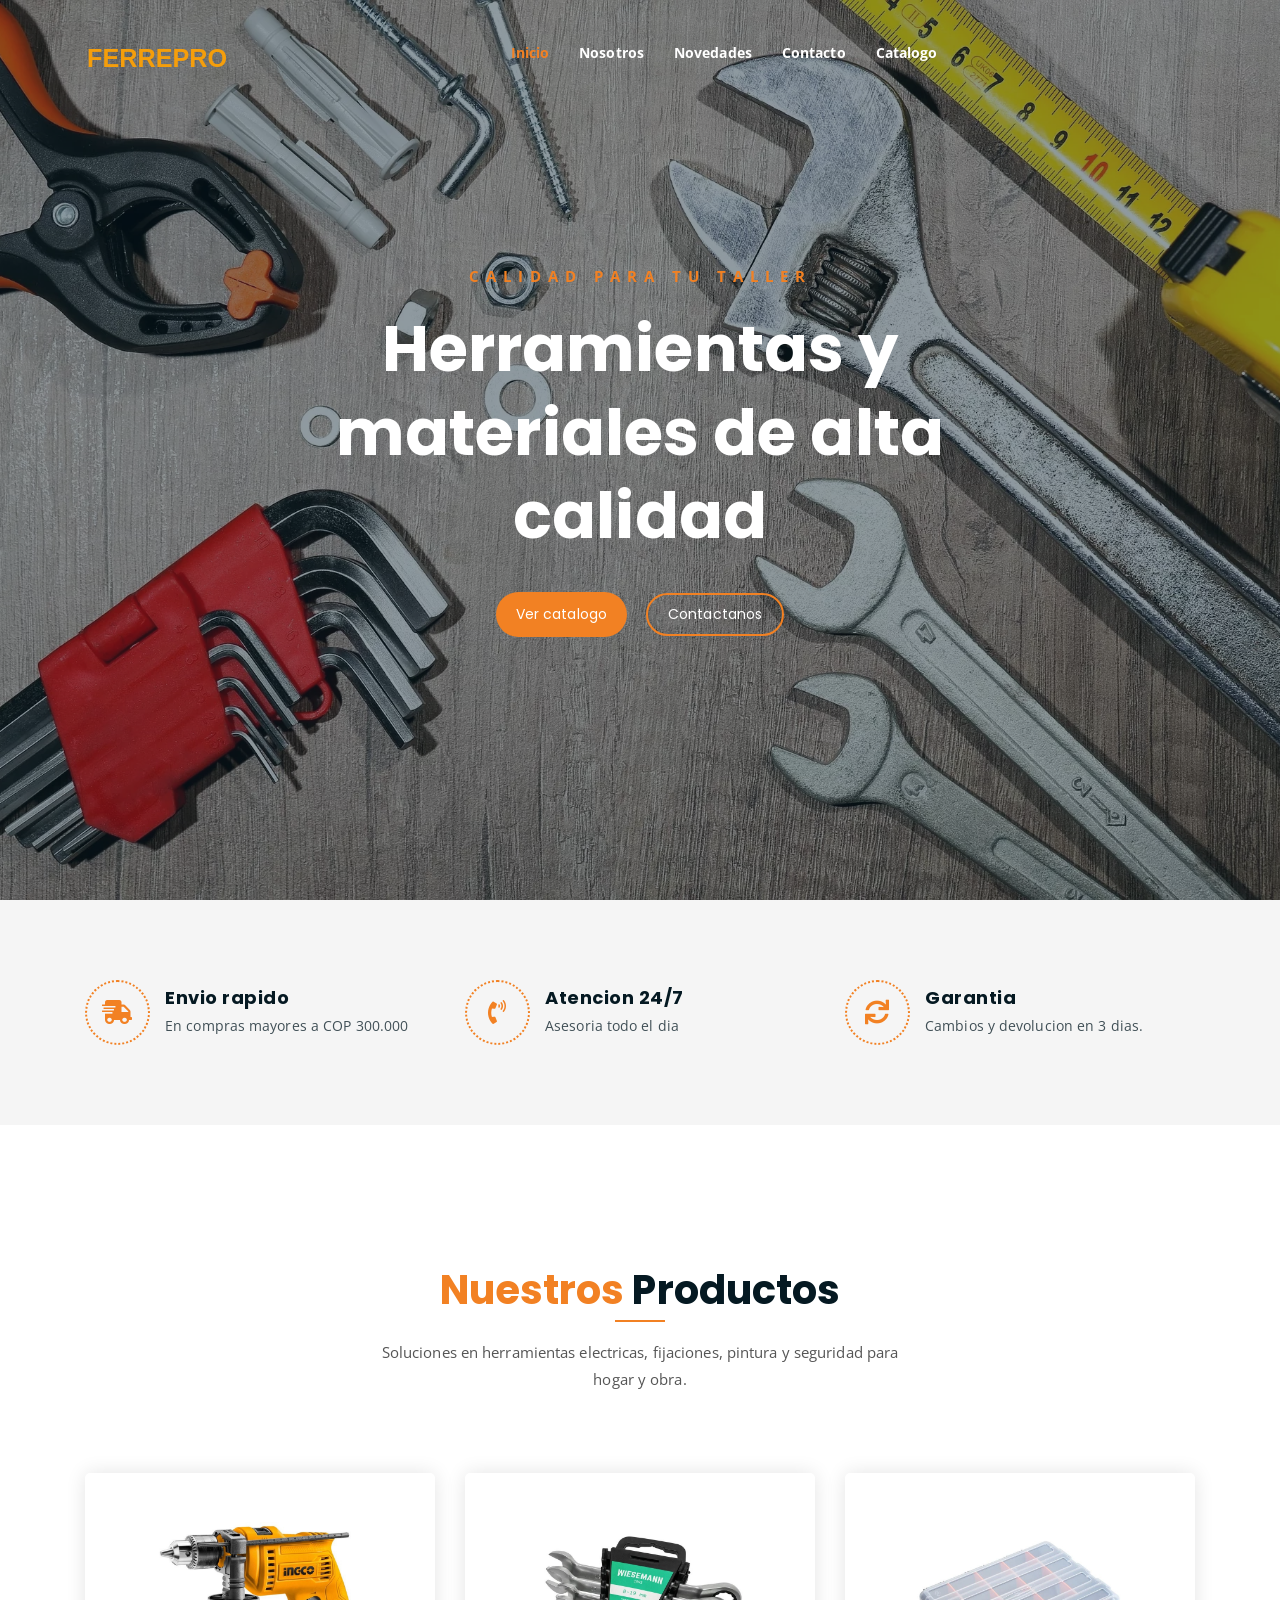
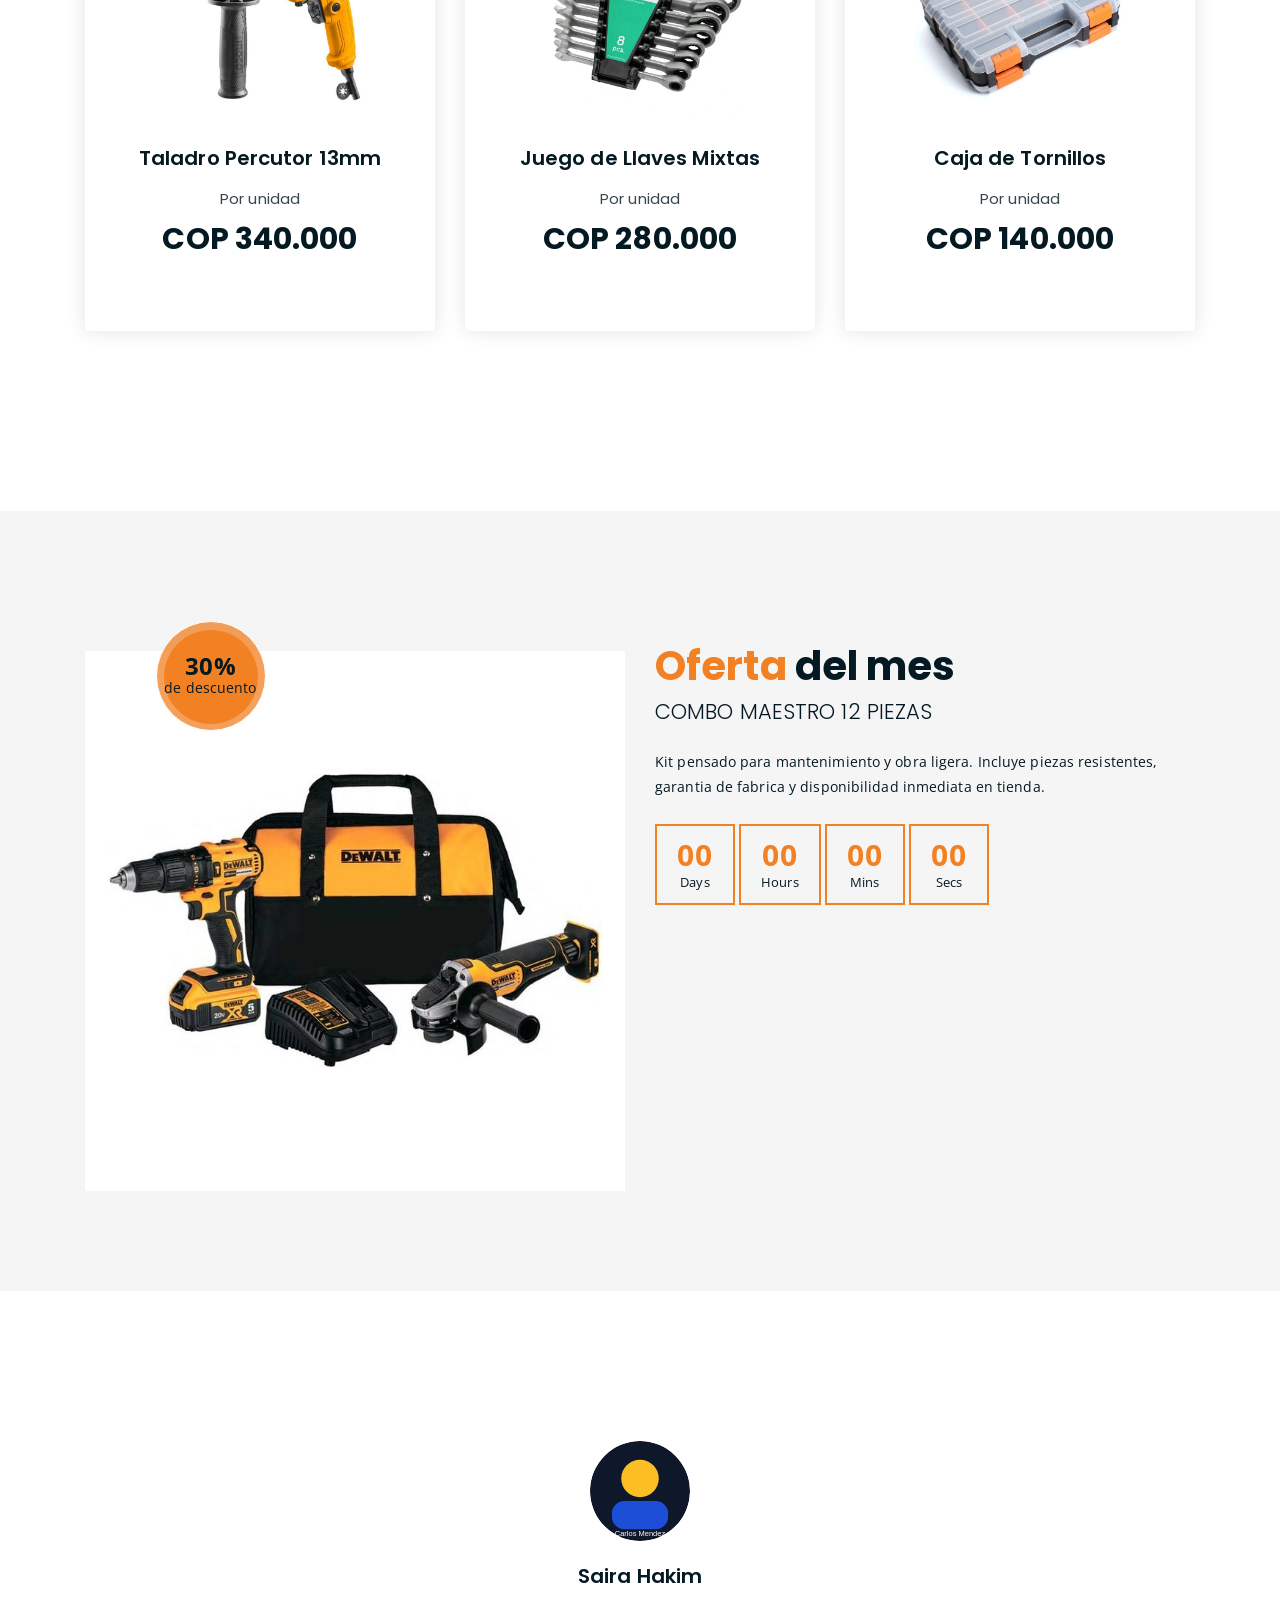
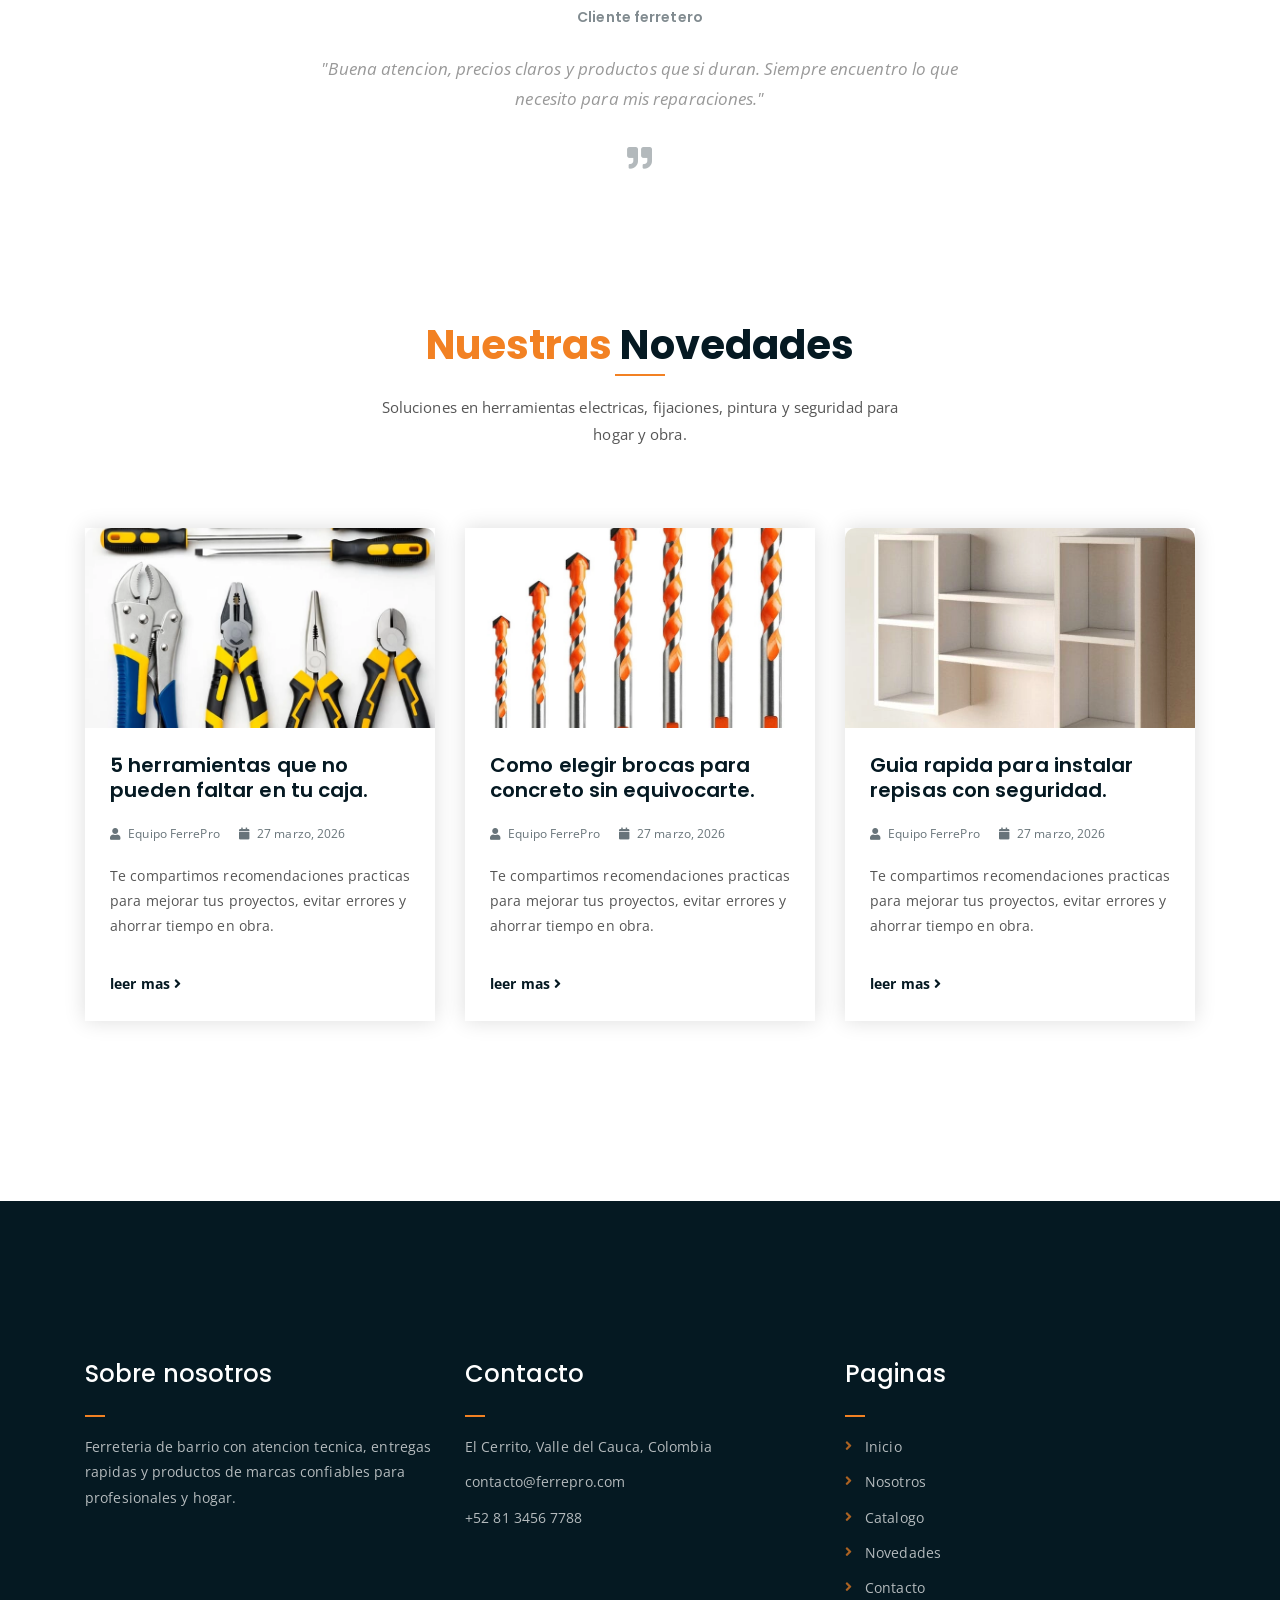
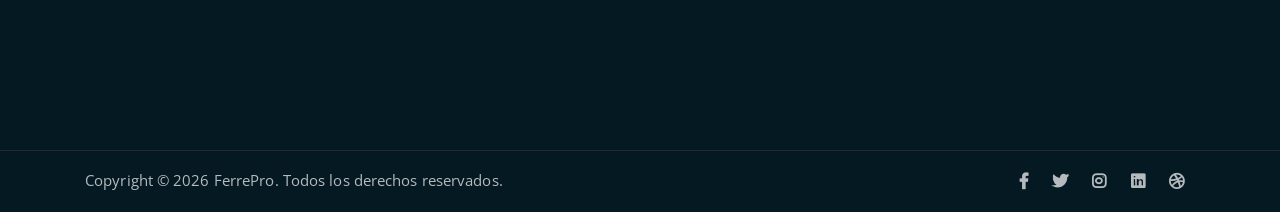
==== commit 96c51cc4: "se corrige el boton de catalogo al lado derecho" ====
--- a/index.html
+++ b/index.html
@@ -30,7 +30,7 @@
 	<!-- mean menu css -->
 	<link rel="stylesheet" href="assets/css/meanmenu.min.css">
 	<!-- main style -->
-	<link rel="stylesheet" href="assets/css/main.css">
+	<link rel="stylesheet" href="assets/css/main.css?v=5">
 	<!-- responsive -->
 	<link rel="stylesheet" href="assets/css/responsive.css">
 
--- a/assets/css/main.css
+++ b/assets/css/main.css
@@ -554,6 +554,21 @@
   list-style: none;
 }
 
+/* Flex: todos los ítems del menú juntos y centrados (evita que el último quede como la antigua lupa a la derecha) */
+nav.main-menu > ul {
+  display: -webkit-box;
+  display: -ms-flexbox;
+  display: flex;
+  -ms-flex-wrap: wrap;
+  flex-wrap: wrap;
+  -webkit-box-pack: center;
+  -ms-flex-pack: center;
+  justify-content: center;
+  -webkit-box-align: center;
+  -ms-flex-align: center;
+  align-items: center;
+}
+
 nav.main-menu ul li {
   display: inline-block;
 }
@@ -604,12 +619,27 @@
   visibility: visible;
 }
 
+/* Ultimo item del menu ya no aloja la lupa: sin float a la derecha */
 nav.main-menu ul li:last-child a {
   display: inline-block;
 }
 
-nav.main-menu > ul li:last-child {
-  float: right;
+nav.main-menu > ul > li:last-child {
+  float: none !important;
+}
+
+/* Búsqueda retirada del sitio: ocultar restos de plantilla o HTML antiguo en caché */
+.search-area,
+a.search-bar-icon,
+a.mobile-show.search-bar-icon,
+a.mobile-hide.search-bar-icon,
+.top-header-area .header-icons {
+  display: none !important;
+}
+
+/* Isotope usa position:absolute en hijos; .row (flex) queda sin altura y el footer sube sobre el grid */
+.row.product-lists {
+  display: block !important;
 }
 
 .site-logo {
--- a/assets/css/responsive.css
+++ b/assets/css/responsive.css
@@ -192,11 +192,7 @@
 		display: block!important;
 	}
 	a.mobile-show.search-bar-icon {
-	    position: absolute;
-	    right: 60px;
-	    top: 22px;
-	    z-index: 999;
-	    color: #fff;
+	    display: none !important;
 	}
 
 }
@@ -550,11 +546,7 @@
 		display: block!important;
 	}
 	a.mobile-show.search-bar-icon {
-	    position: absolute;
-	    right: 60px;
-	    top: 22px;
-	    z-index: 999;
-	    color: #fff;
+	    display: none !important;
 	}
 }
 /* Wide Mobile Layout: 480px. */
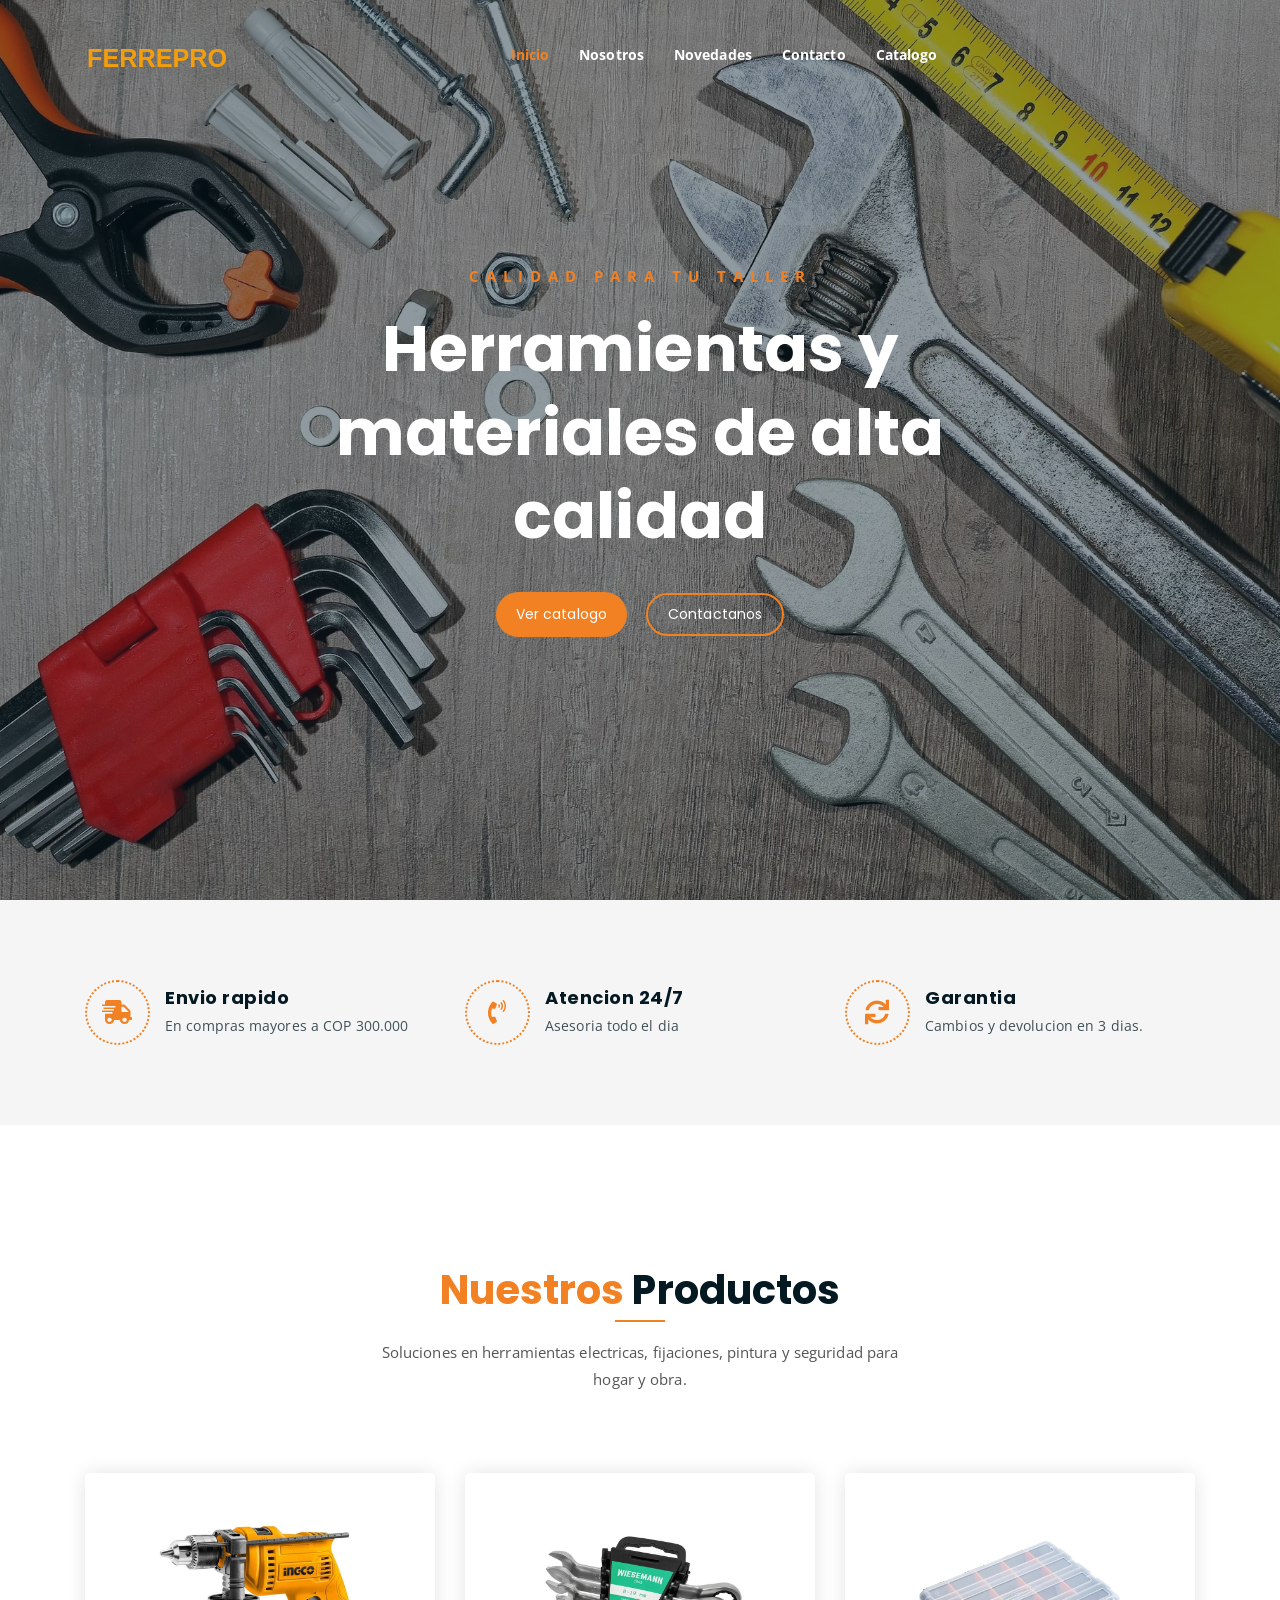
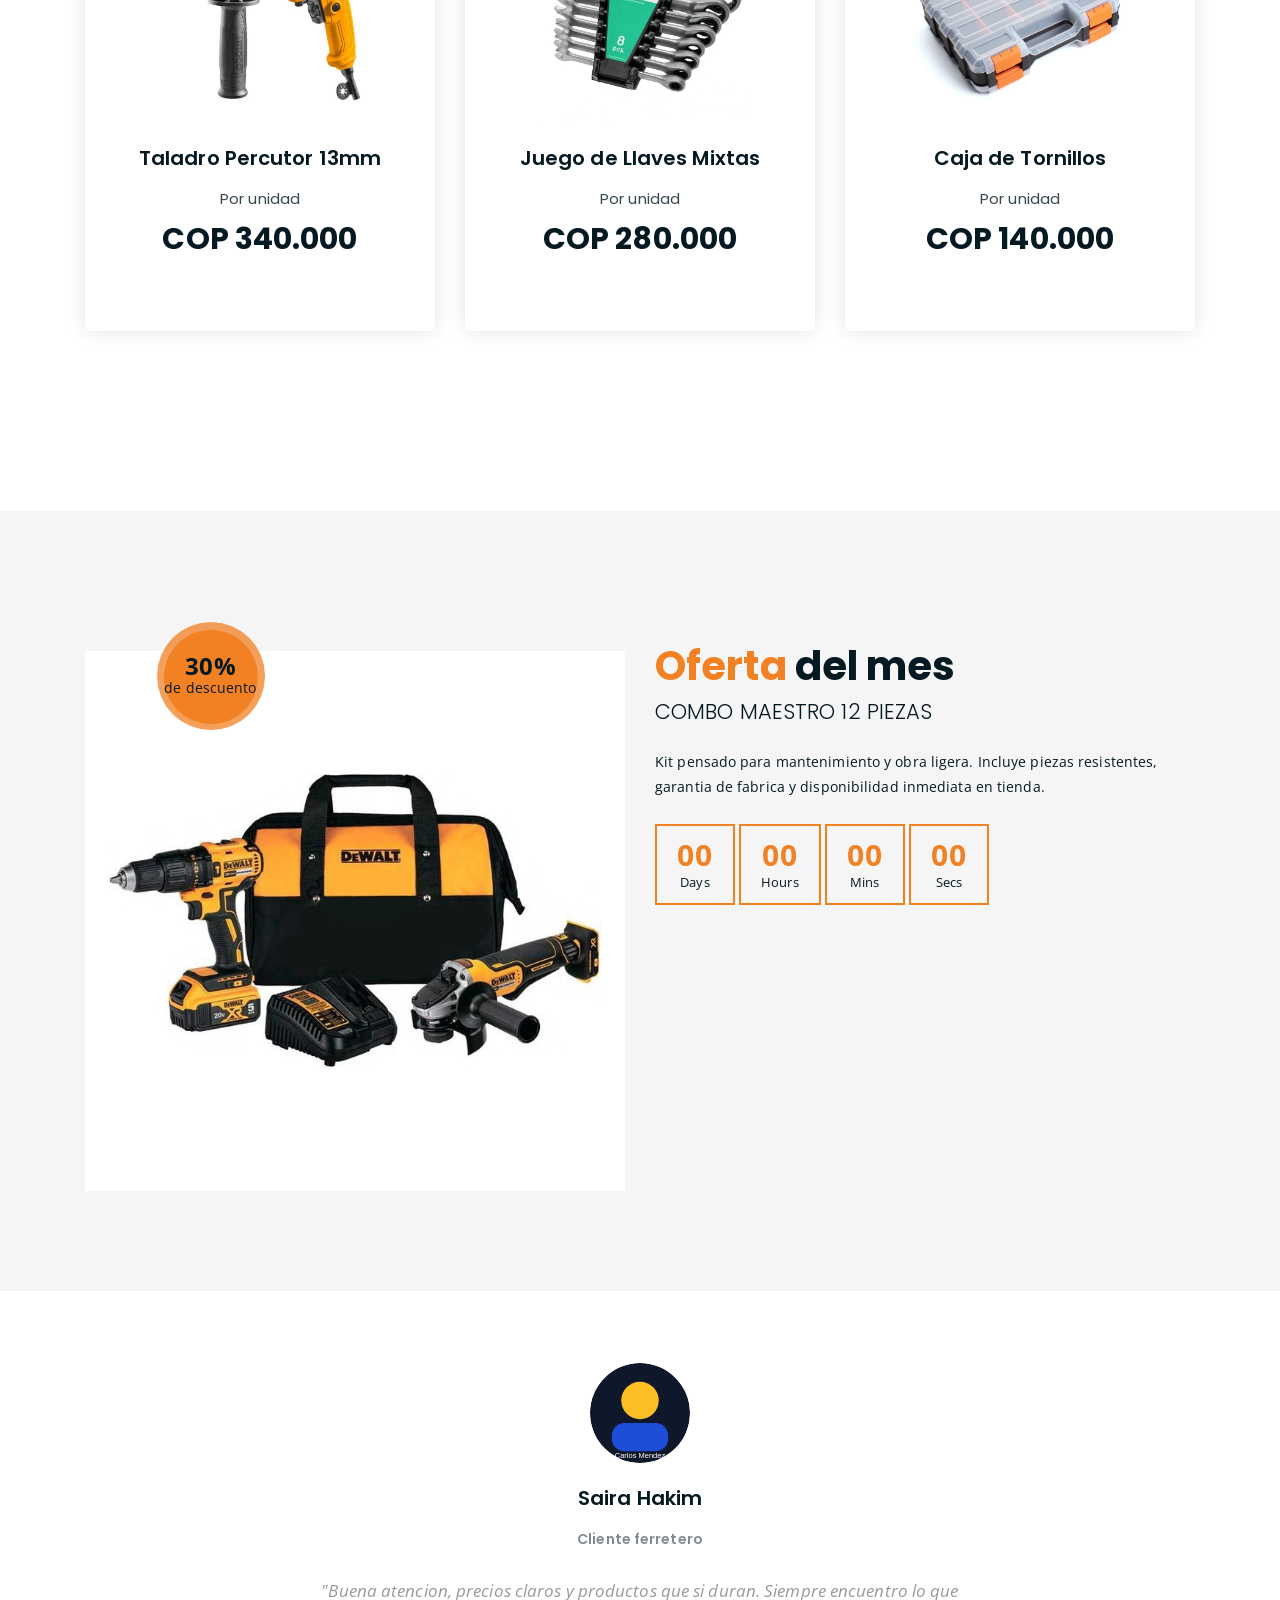
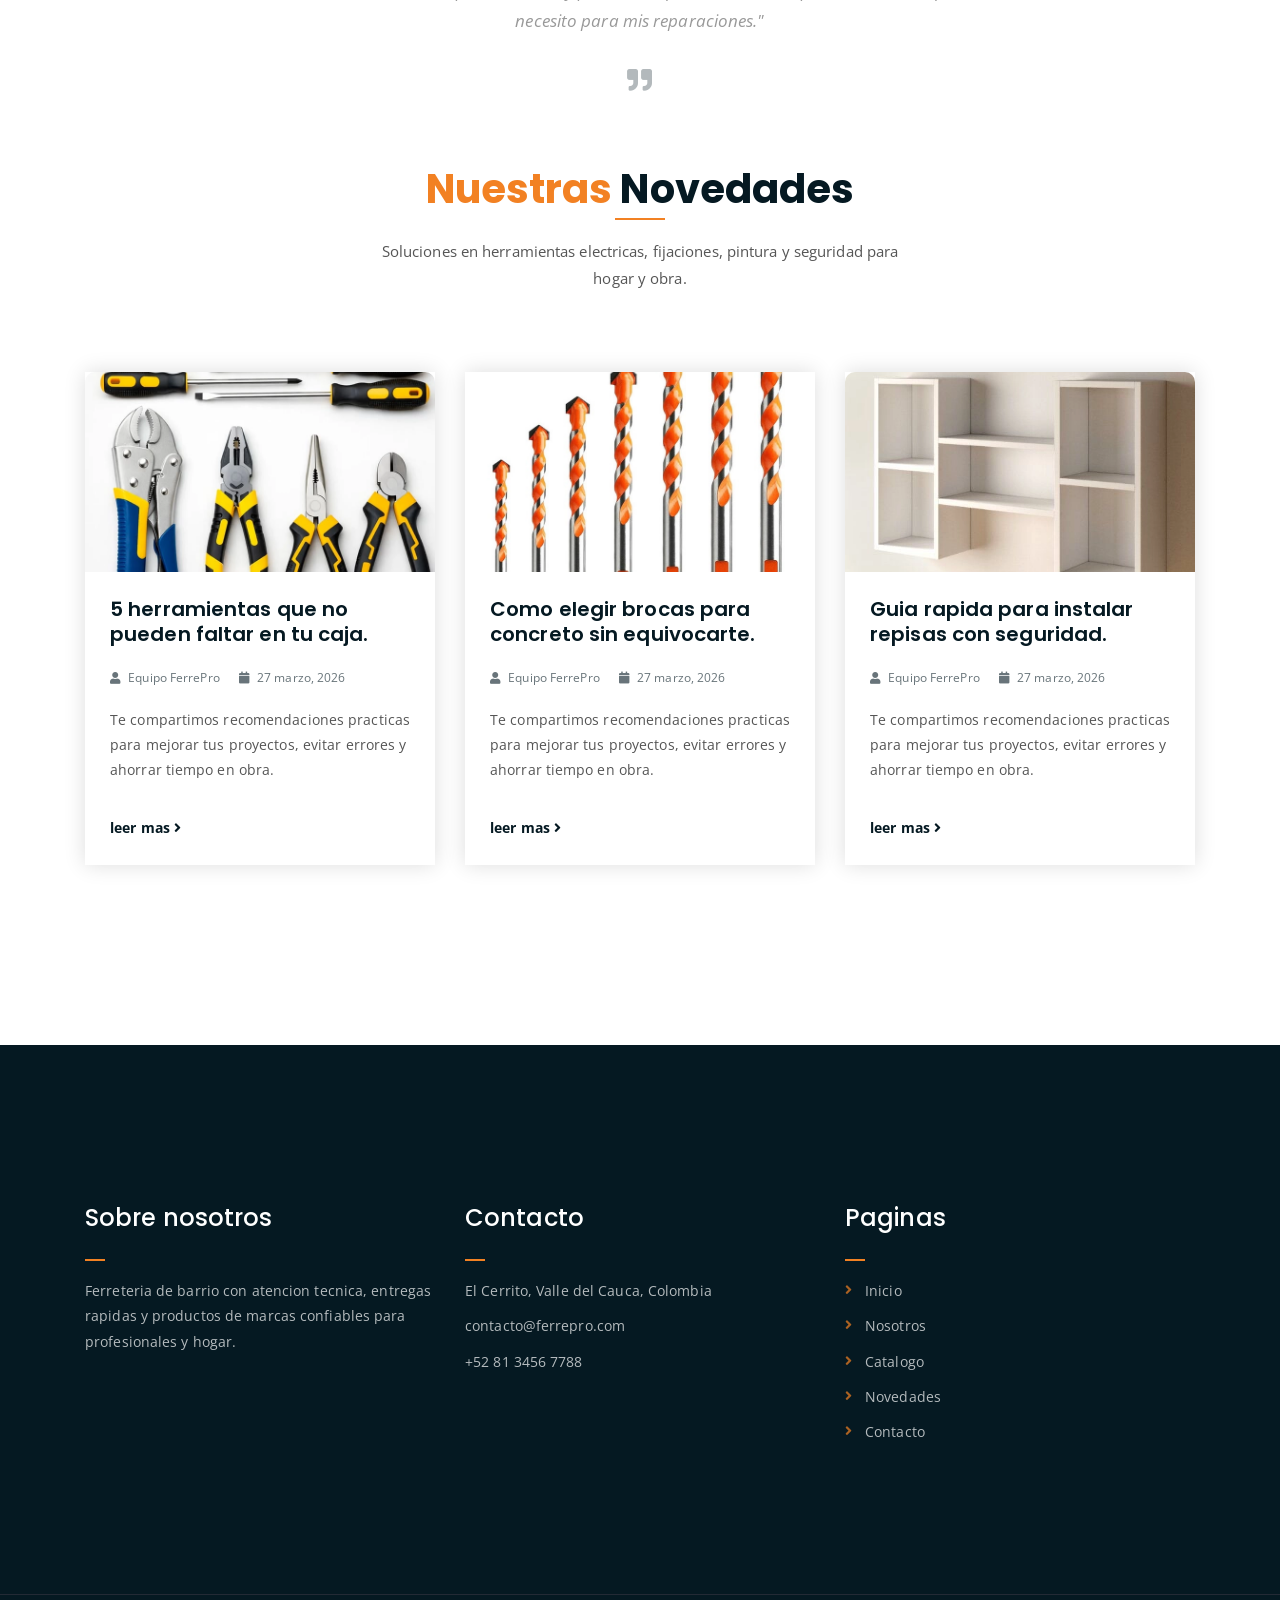
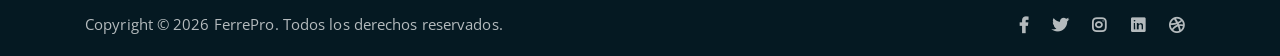
==== commit 413b0cf3: "se corrige algunos fallos de la version mobile" ====
--- a/index.html
+++ b/index.html
@@ -30,9 +30,9 @@
 	<!-- mean menu css -->
 	<link rel="stylesheet" href="assets/css/meanmenu.min.css">
 	<!-- main style -->
-	<link rel="stylesheet" href="assets/css/main.css?v=5">
+	<link rel="stylesheet" href="assets/css/main.css?v=20">
 	<!-- responsive -->
-	<link rel="stylesheet" href="assets/css/responsive.css">
+	<link rel="stylesheet" href="assets/css/responsive.css?v=13">
 
 </head>
 <body>
--- a/assets/css/main.css
+++ b/assets/css/main.css
@@ -501,7 +501,7 @@
   background-size: cover;
   background-position: center center;
   position: relative;
-  z-index: 1;
+  z-index: 0;
   background-attachment: fixed;
   padding-top: 200px;
 }
@@ -530,6 +530,9 @@
 .top-header-area {
   position: absolute;
   z-index: 999;
+  left: 0;
+  top: 0;
+  right: 0;
   width: 100%;
   padding: 25px 0;
 }
@@ -554,23 +557,99 @@
   list-style: none;
 }
 
-/* Flex: todos los ítems del menú juntos y centrados (evita que el último quede como la antigua lupa a la derecha) */
 nav.main-menu > ul {
-  display: -webkit-box;
-  display: -ms-flexbox;
-  display: flex;
-  -ms-flex-wrap: wrap;
-  flex-wrap: wrap;
-  -webkit-box-pack: center;
-  -ms-flex-pack: center;
-  justify-content: center;
-  -webkit-box-align: center;
-  -ms-flex-align: center;
-  align-items: center;
+  text-align: center;
 }
 
 nav.main-menu ul li {
   display: inline-block;
+}
+
+/* Escritorio (≥992px): flex estable (float+overflow:hidden podía colapsar u ocultar el nav en Safari/WebKit) */
+@media (min-width: 992px) {
+  .main-menu-wrap {
+    display: -webkit-box;
+    display: -ms-flexbox;
+    display: flex;
+    -webkit-box-orient: horizontal;
+    -webkit-box-direction: normal;
+    -ms-flex-direction: row;
+    flex-direction: row;
+    -webkit-box-align: center;
+    -ms-flex-align: center;
+    align-items: center;
+    -webkit-box-pack: start;
+    -ms-flex-pack: start;
+    justify-content: flex-start;
+    -ms-flex-wrap: nowrap;
+    flex-wrap: nowrap;
+    gap: 20px;
+    min-height: 56px;
+    overflow: visible;
+  }
+
+  .main-menu-wrap .site-logo {
+    float: none !important;
+    position: static !important;
+    left: auto !important;
+    top: auto !important;
+    -webkit-transform: none !important;
+    -ms-transform: none !important;
+    transform: none !important;
+    -ms-flex-negative: 0;
+    flex-shrink: 0;
+  }
+
+  .main-menu-wrap nav.main-menu {
+    float: none !important;
+    -webkit-box-flex: 1;
+    -ms-flex: 1 1 auto;
+    flex: 1 1 auto;
+    min-width: 0;
+    width: auto !important;
+    max-width: none !important;
+    display: -webkit-box !important;
+    display: -ms-flexbox !important;
+    display: flex !important;
+    -webkit-box-pack: center;
+    -ms-flex-pack: center;
+    justify-content: center;
+    -webkit-box-align: center;
+    -ms-flex-align: center;
+    align-items: center;
+  }
+
+  .main-menu-wrap nav.main-menu > ul {
+    display: -webkit-box;
+    display: -ms-flexbox;
+    display: flex;
+    -ms-flex-wrap: wrap;
+    flex-wrap: wrap;
+    -webkit-box-align: center;
+    -ms-flex-align: center;
+    align-items: center;
+    -webkit-box-pack: center;
+    -ms-flex-pack: center;
+    justify-content: center;
+    margin: 0;
+    padding: 0;
+    list-style: none;
+    text-align: center;
+    gap: 0;
+  }
+
+  .main-menu-wrap nav.main-menu > ul > li {
+    display: block;
+    float: none;
+  }
+
+  .main-menu-wrap .mobile-menu {
+    -ms-flex-negative: 0;
+    flex-shrink: 0;
+    width: 0;
+    min-width: 0;
+    overflow: visible;
+  }
 }
 
 nav.main-menu ul li a {
@@ -637,11 +716,6 @@
   display: none !important;
 }
 
-/* Isotope usa position:absolute en hijos; .row (flex) queda sin altura y el footer sube sobre el grid */
-.row.product-lists {
-  display: block !important;
-}
-
 .site-logo {
   float: left;
   max-width: 168px;
@@ -769,7 +843,112 @@
 
 .sticky-wrapper.is-sticky .top-header-area {
   background-color: #051922;
-  padding: 15px 0;
+  padding: 6px 0;
+  z-index: 5000 !important;
+  /* Línea fina (sin borde grueso) + sombra suave */
+  border-bottom: 0;
+  -webkit-box-shadow: 0 1px 0 0 rgba(242, 129, 35, 0.55), 0 3px 10px rgba(0, 0, 0, 0.22);
+  box-shadow: 0 1px 0 0 rgba(242, 129, 35, 0.55), 0 3px 10px rgba(0, 0, 0, 0.22);
+}
+
+.sticky-wrapper.is-sticky .site-logo {
+  padding: 0;
+}
+
+.sticky-wrapper.is-sticky .site-logo a img {
+  max-height: 34px;
+  width: auto;
+}
+
+.sticky-wrapper.is-sticky nav.main-menu ul li a {
+  padding: 6px 10px;
+}
+
+@media (min-width: 992px) {
+  .sticky-wrapper.is-sticky .main-menu-wrap {
+    min-height: 44px;
+  }
+}
+
+/* Móvil/tablet: barra fija como en escritorio (fondo cubre logo + menú hamburguesa) */
+@media (max-width: 991.98px) {
+  /* Sin hueco raro arriba: el plugin debe pegar el header a top:0 */
+  .sticky-wrapper.is-sticky #sticker.top-header-area,
+  .sticky-wrapper.is-sticky .top-header-area {
+    z-index: 10050 !important;
+    width: 100% !important;
+    max-width: 100% !important;
+    left: 0 !important;
+    right: 0 !important;
+    top: 0 !important;
+    margin-top: 0 !important;
+    margin-bottom: 0 !important;
+    -webkit-box-sizing: border-box;
+    box-sizing: border-box;
+    /* Sin padding-top extra: el hueco “vacío” sobre FERREPRO venía de aquí + panel fixed */
+    padding-top: 0 !important;
+    padding-bottom: 4px !important;
+  }
+
+  .sticky-wrapper.is-sticky .mean-container a.meanmenu-reveal span {
+    background-color: #fff !important;
+  }
+
+  .sticky-wrapper.is-sticky .mean-container a.meanmenu-reveal {
+    background-color: rgba(255, 255, 255, 0.15);
+  }
+
+  .sticky-wrapper.is-sticky .top-header-area,
+  .sticky-wrapper.is-sticky .main-menu-wrap {
+    overflow: visible !important;
+  }
+
+  .sticky-wrapper.is-sticky .main-menu-wrap {
+    min-height: 40px !important;
+    padding: 4px 50px 4px 8px !important;
+  }
+
+  .top-header-area .mean-container {
+    overflow: visible !important;
+  }
+
+  /* Dejar el flujo nativo de meanmenu y solo alinear botón a la derecha */
+  .top-header-area .mean-container {
+    position: relative;
+    z-index: 10070;
+  }
+
+  .top-header-area .mean-container .mean-bar {
+    background: transparent !important;
+    padding: 0 !important;
+    min-height: 50px !important;
+    width: 100% !important;
+    position: relative !important;
+    z-index: 10070 !important;
+  }
+
+  .top-header-area .mean-container a.meanmenu-reveal {
+    right: 10px !important;
+    left: auto !important;
+    top: 35% !important;
+    -webkit-transform: translateY(-50%) !important;
+    -ms-transform: translateY(-50%) !important;
+    transform: translateY(-50%) !important;
+  }
+
+  .top-header-area .mean-container .mean-nav {
+    position: absolute !important;
+    left: 0 !important;
+    right: 0 !important;
+    top: 100% !important;
+    width: 100% !important;
+    margin-top: 0 !important;
+    max-height: calc(100vh - 50px);
+    max-height: calc(100dvh - 50px);
+    overflow-y: auto !important;
+    -webkit-overflow-scrolling: touch;
+    z-index: 10060 !important;
+  }
 }
 
 .top-header-area {
@@ -2070,7 +2249,8 @@
 p.testimonial-body {
   font-size: 17px;
   font-style: italic;
-  width: 700px;
+  max-width: 700px;
+  width: 100%;
   margin: 0 auto;
   line-height: 1.8;
   color: #999999;
@@ -2081,6 +2261,14 @@
   margin-top: 20px;
   font-size: 25px;
   opacity: 0.3;
+}
+
+@media (min-width: 992px) {
+  /* Inicio: menos aire que mt-150/mb-150 respecto al resto de secciones */
+  .testimonail-section.mt-150.mb-150 {
+    margin-top: 72px;
+    margin-bottom: 72px;
+  }
 }
 
 .client-avater img {
--- a/assets/css/responsive.css
+++ b/assets/css/responsive.css
@@ -40,6 +40,11 @@
 }
 /* Tablet Layout: 768px. */
 @media only screen and (min-width: 768px) and (max-width: 991px) { 
+	/* fixed + cover en móvil/tablet suele verse zoom/pixelado (sobre todo iOS) */
+	.hero-bg {
+		background-attachment: scroll !important;
+		background-position: center center;
+	}
 	.hero-text h1 {
 	    font-size: 40px;
 	}
@@ -107,14 +112,6 @@
 	}
 	.site-logo a img {
 	    max-width: 168px;
-	}
-	.site-logo {
-	    text-align: center;
-	    position: absolute;
-	    z-index: 999;
-	}
-	.mean-container .mean-bar {
-		z-index: 2;
 	}
 	.responsive-menu-wrap {
 	    display: block;
@@ -156,9 +153,13 @@
 	    margin-top: 20px;
 	}
 
+	/* No anular position:fixed del plugin sticky (si no, el menú “desaparece” al bajar) */
 	.sticky-wrapper.is-sticky .top-header-area {
-	    position: absolute!important;
-	    background-color: transparent;
+	    background-color: #051922 !important;
+	    padding: 6px 0 !important;
+	    border-bottom: 0 !important;
+	    -webkit-box-shadow: 0 1px 0 0 rgba(242, 129, 35, 0.55), 0 3px 10px rgba(0, 0, 0, 0.22);
+	    box-shadow: 0 1px 0 0 rgba(242, 129, 35, 0.55), 0 3px 10px rgba(0, 0, 0, 0.22);
 	}
 	.featured-box {
 	    padding: 30px;
@@ -200,6 +201,10 @@
 /* Mobile Layout: 320px. */
 @media only screen and (max-width: 767px) {
 
+	.hero-bg {
+		background-attachment: scroll !important;
+		background-position: center center;
+	}
 	.site-logo img {
 	    max-width: 168px;
 	}
@@ -404,9 +409,11 @@
 	}
 
 	.sticky-wrapper.is-sticky .top-header-area {
-	    position: absolute!important;
-	    background-color: transparent;
-	    padding: 25px 0;
+	    background-color: #051922 !important;
+	    padding: 6px 0 !important;
+	    border-bottom: 0 !important;
+	    -webkit-box-shadow: 0 1px 0 0 rgba(242, 129, 35, 0.55), 0 3px 10px rgba(0, 0, 0, 0.22);
+	    box-shadow: 0 1px 0 0 rgba(242, 129, 35, 0.55), 0 3px 10px rgba(0, 0, 0, 0.22);
 	}
 	.featured-box {
 	    padding: 0 45px;
@@ -421,14 +428,6 @@
 	}
 	.header-icons {
 		margin-top: 0;
-	}
-	.site-logo {
-    position: absolute;
-	    z-index: 99;
-	}
-
-	.mean-container .mean-bar {
-	    z-index: 2;
 	}
 	.section-title {
 	    margin-bottom: 50px;
@@ -568,4 +567,100 @@
 	    margin-top: 15px;
 	    display: block;
 	}
+}
+
+/* Header móvil/tablet (≤991px): logo izquierda + hamburguesa derecha, misma línea */
+@media only screen and (max-width: 991px) {
+	.main-menu-wrap {
+		display: -webkit-box;
+		display: -ms-flexbox;
+		display: flex;
+		-webkit-box-align: center;
+		-ms-flex-align: center;
+		align-items: center;
+		-webkit-box-pack: start;
+		-ms-flex-pack: start;
+		justify-content: flex-start;
+		position: relative;
+		min-height: 50px;
+		padding: 8px 50px 8px 10px;
+		-webkit-box-sizing: border-box;
+		box-sizing: border-box;
+	}
+
+	.top-header-area .main-menu-wrap .site-logo {
+		position: relative !important;
+		left: auto !important;
+		right: auto !important;
+		top: auto !important;
+		-webkit-transform: none !important;
+		-ms-transform: none !important;
+		transform: none !important;
+		float: none !important;
+		text-align: left;
+		z-index: 10;
+		margin: 0 !important;
+	}
+
+	.top-header-area .main-menu-wrap .mobile-menu {
+		position: absolute !important;
+		right: 10px !important;
+		top: 50% !important;
+		left: 0 !important;
+		-webkit-transform: translateY(-50%) !important;
+		-ms-transform: translateY(-50%) !important;
+		transform: translateY(-50%) !important;
+		z-index: 10080 !important;
+		width: 100% !important;
+		max-width: 100% !important;
+		margin: 0 !important;
+		padding: 0 !important;
+	}
+
+	.top-header-area .main-menu-wrap .site-logo a {
+		display: inline-block;
+	}
+}
+
+/* Escritorio (≥992px): asegurar header y menú visibles (sobreescribe cualquier regla suelta) */
+@media only screen and (min-width: 992px) {
+	.sticky-wrapper {
+		visibility: visible !important;
+		opacity: 1 !important;
+		pointer-events: auto !important;
+	}
+
+	.top-header-area {
+		display: block !important;
+		visibility: visible !important;
+		opacity: 1 !important;
+		left: 0 !important;
+		top: 0 !important;
+		right: 0 !important;
+		pointer-events: auto !important;
+	}
+
+	.top-header-area .site-logo {
+		display: block !important;
+		visibility: visible !important;
+		opacity: 1 !important;
+	}
+
+	.top-header-area .main-menu-wrap {
+		visibility: visible !important;
+		opacity: 1 !important;
+	}
+
+	.top-header-area nav.main-menu,
+	.top-header-area nav.main-menu.main-menu {
+		display: -webkit-box !important;
+		display: -ms-flexbox !important;
+		display: flex !important;
+		visibility: visible !important;
+		opacity: 1 !important;
+		height: auto !important;
+		max-height: none !important;
+		overflow: visible !important;
+		clip: auto !important;
+	}
 }
